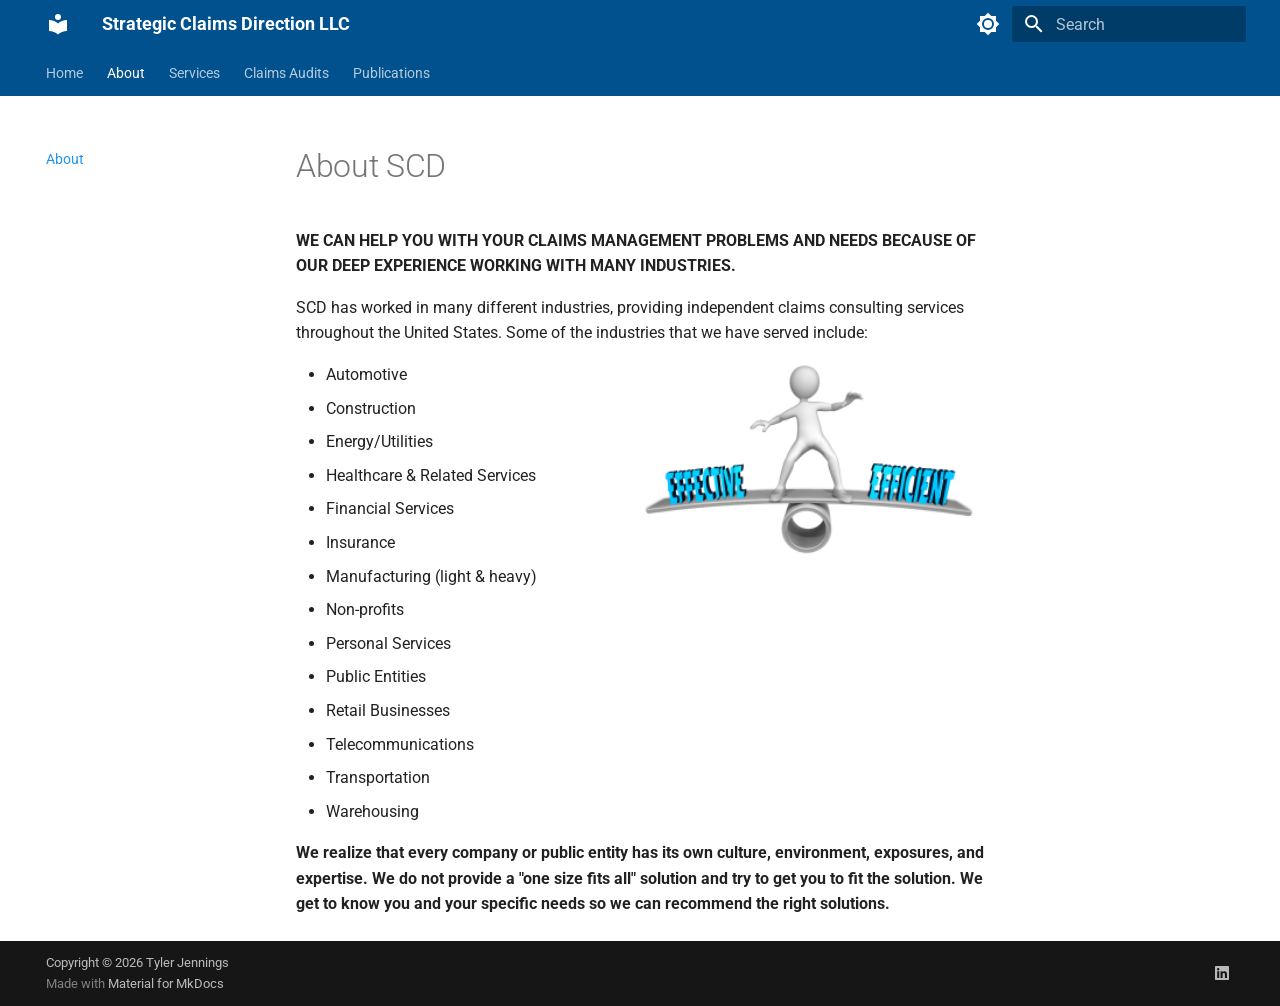
==== about/index.html @ 833f586f "Deployed dc5f95d with MkDocs version: 1.6.1" ====
<!doctype html>
<html lang="en" class="no-js">
  <head>
    
      <meta charset="utf-8">
      <meta name="viewport" content="width=device-width,initial-scale=1">
      
        <meta name="description" content="Strategic Claims Direction LLC is a claims and insurance consulting firm based on the premise that our clients can directly impact their claims costs through development and implementation of effective and efficient claims management strategies.">
      
      
      
        <link rel="canonical" href="https://strategicclaimsdirection.com/about/">
      
      
        <link rel="prev" href="..">
      
      
        <link rel="next" href="../services/">
      
      
        
      
      
      <link rel="icon" href="../assets/favicon.ico">
      <meta name="generator" content="mkdocs-1.6.1, mkdocs-material-9.7.7">
    
    
      
        <title>About - Strategic Claims Direction LLC</title>
      
    
    
      <link rel="stylesheet" href="../assets/stylesheets/main.ec1eaa64.min.css">
      
        
        <link rel="stylesheet" href="../assets/stylesheets/palette.ab4e12ef.min.css">
      
      


    
    
      
    
    
      
        
        
        <link rel="preconnect" href="https://fonts.gstatic.com" crossorigin>
        <link rel="stylesheet" href="https://fonts.googleapis.com/css?family=Roboto:300,300i,400,400i,700,700i%7CRoboto+Mono:400,400i,700,700i&display=fallback">
        <style>:root{--md-text-font:"Roboto";--md-code-font:"Roboto Mono"}</style>
      
    
    
      <link rel="stylesheet" href="../stylesheets/extra.css">
    
    <script>__md_scope=new URL("..",location),__md_hash=e=>[...e].reduce(((e,_)=>(e<<5)-e+_.charCodeAt(0)),0),__md_get=(e,_=localStorage,t=__md_scope)=>JSON.parse(_.getItem(t.pathname+"."+e)),__md_set=(e,_,t=localStorage,a=__md_scope)=>{try{t.setItem(a.pathname+"."+e,JSON.stringify(_))}catch(e){}}</script>
    
      

    
    
  </head>
  
  
    
    
      
    
    
    
    
    <body dir="ltr" data-md-color-scheme="default" data-md-color-primary="blue" data-md-color-accent="blue">
  
    
    <input class="md-toggle" data-md-toggle="drawer" type="checkbox" id="__drawer" autocomplete="off">
    <input class="md-toggle" data-md-toggle="search" type="checkbox" id="__search" autocomplete="off">
    <label class="md-overlay" for="__drawer"></label>
    <div data-md-component="skip">
      
        
        <a href="#about-scd" class="md-skip">
          Skip to content
        </a>
      
    </div>
    <div data-md-component="announce">
      
    </div>
    
    
      

<header class="md-header" data-md-component="header">
  <nav class="md-header__inner md-grid" aria-label="Header">
    <a href=".." title="Strategic Claims Direction LLC" class="md-header__button md-logo" aria-label="Strategic Claims Direction LLC" data-md-component="logo">
      
  
  <svg xmlns="http://www.w3.org/2000/svg" viewBox="0 0 24 24"><path d="M12 8a3 3 0 0 0 3-3 3 3 0 0 0-3-3 3 3 0 0 0-3 3 3 3 0 0 0 3 3m0 3.54C9.64 9.35 6.5 8 3 8v11c3.5 0 6.64 1.35 9 3.54 2.36-2.19 5.5-3.54 9-3.54V8c-3.5 0-6.64 1.35-9 3.54"/></svg>

    </a>
    <label class="md-header__button md-icon" for="__drawer">
      
      <svg xmlns="http://www.w3.org/2000/svg" viewBox="0 0 24 24"><path d="M3 6h18v2H3zm0 5h18v2H3zm0 5h18v2H3z"/></svg>
    </label>
    <div class="md-header__title" data-md-component="header-title">
      <div class="md-header__ellipsis">
        <div class="md-header__topic">
          <span class="md-ellipsis">
            Strategic Claims Direction LLC
          </span>
        </div>
        <div class="md-header__topic" data-md-component="header-topic">
          <span class="md-ellipsis">
            
              About
            
          </span>
        </div>
      </div>
    </div>
    
      
        <form class="md-header__option" data-md-component="palette">
  
    
    
    
    <input class="md-option" data-md-color-media="(prefers-color-scheme: light)" data-md-color-scheme="default" data-md-color-primary="blue" data-md-color-accent="blue"  aria-label="Switch to dark mode"  type="radio" name="__palette" id="__palette_0">
    
      <label class="md-header__button md-icon" title="Switch to dark mode" for="__palette_1" hidden>
        <svg xmlns="http://www.w3.org/2000/svg" viewBox="0 0 24 24"><path d="M12 8a4 4 0 0 0-4 4 4 4 0 0 0 4 4 4 4 0 0 0 4-4 4 4 0 0 0-4-4m0 10a6 6 0 0 1-6-6 6 6 0 0 1 6-6 6 6 0 0 1 6 6 6 6 0 0 1-6 6m8-9.31V4h-4.69L12 .69 8.69 4H4v4.69L.69 12 4 15.31V20h4.69L12 23.31 15.31 20H20v-4.69L23.31 12z"/></svg>
      </label>
    
  
    
    
    
    <input class="md-option" data-md-color-media="(prefers-color-scheme: dark)" data-md-color-scheme="slate" data-md-color-primary="blue" data-md-color-accent="blue"  aria-label="Switch to light mode"  type="radio" name="__palette" id="__palette_1">
    
      <label class="md-header__button md-icon" title="Switch to light mode" for="__palette_0" hidden>
        <svg xmlns="http://www.w3.org/2000/svg" viewBox="0 0 24 24"><path d="M12 18c-.89 0-1.74-.2-2.5-.55C11.56 16.5 13 14.42 13 12s-1.44-4.5-3.5-5.45C10.26 6.2 11.11 6 12 6a6 6 0 0 1 6 6 6 6 0 0 1-6 6m8-9.31V4h-4.69L12 .69 8.69 4H4v4.69L.69 12 4 15.31V20h4.69L12 23.31 15.31 20H20v-4.69L23.31 12z"/></svg>
      </label>
    
  
</form>
      
    
    
      <script>var palette=__md_get("__palette");if(palette&&palette.color){if("(prefers-color-scheme)"===palette.color.media){var media=matchMedia("(prefers-color-scheme: light)"),input=document.querySelector(media.matches?"[data-md-color-media='(prefers-color-scheme: light)']":"[data-md-color-media='(prefers-color-scheme: dark)']");palette.color.media=input.getAttribute("data-md-color-media"),palette.color.scheme=input.getAttribute("data-md-color-scheme"),palette.color.primary=input.getAttribute("data-md-color-primary"),palette.color.accent=input.getAttribute("data-md-color-accent")}for(var[key,value]of Object.entries(palette.color))document.body.setAttribute("data-md-color-"+key,value)}</script>
    
    
    
      
      
        <label class="md-header__button md-icon" for="__search">
          
          <svg xmlns="http://www.w3.org/2000/svg" viewBox="0 0 24 24"><path d="M9.5 3A6.5 6.5 0 0 1 16 9.5c0 1.61-.59 3.09-1.56 4.23l.27.27h.79l5 5-1.5 1.5-5-5v-.79l-.27-.27A6.52 6.52 0 0 1 9.5 16 6.5 6.5 0 0 1 3 9.5 6.5 6.5 0 0 1 9.5 3m0 2C7 5 5 7 5 9.5S7 14 9.5 14 14 12 14 9.5 12 5 9.5 5"/></svg>
        </label>
        <div class="md-search" data-md-component="search" role="dialog">
  <label class="md-search__overlay" for="__search"></label>
  <div class="md-search__inner" role="search">
    <form class="md-search__form" name="search">
      <input type="text" class="md-search__input" name="query" aria-label="Search" placeholder="Search" autocapitalize="off" autocorrect="off" autocomplete="off" spellcheck="false" data-md-component="search-query" required>
      <label class="md-search__icon md-icon" for="__search">
        
        <svg xmlns="http://www.w3.org/2000/svg" viewBox="0 0 24 24"><path d="M9.5 3A6.5 6.5 0 0 1 16 9.5c0 1.61-.59 3.09-1.56 4.23l.27.27h.79l5 5-1.5 1.5-5-5v-.79l-.27-.27A6.52 6.52 0 0 1 9.5 16 6.5 6.5 0 0 1 3 9.5 6.5 6.5 0 0 1 9.5 3m0 2C7 5 5 7 5 9.5S7 14 9.5 14 14 12 14 9.5 12 5 9.5 5"/></svg>
        
        <svg xmlns="http://www.w3.org/2000/svg" viewBox="0 0 24 24"><path d="M20 11v2H8l5.5 5.5-1.42 1.42L4.16 12l7.92-7.92L13.5 5.5 8 11z"/></svg>
      </label>
      <nav class="md-search__options" aria-label="Search">
        
        <button type="reset" class="md-search__icon md-icon" title="Clear" aria-label="Clear" tabindex="-1">
          
          <svg xmlns="http://www.w3.org/2000/svg" viewBox="0 0 24 24"><path d="M19 6.41 17.59 5 12 10.59 6.41 5 5 6.41 10.59 12 5 17.59 6.41 19 12 13.41 17.59 19 19 17.59 13.41 12z"/></svg>
        </button>
      </nav>
      
    </form>
    <div class="md-search__output">
      <div class="md-search__scrollwrap" tabindex="0" data-md-scrollfix>
        <div class="md-search-result" data-md-component="search-result">
          <div class="md-search-result__meta">
            Initializing search
          </div>
          <ol class="md-search-result__list" role="presentation"></ol>
        </div>
      </div>
    </div>
  </div>
</div>
      
    
    
  </nav>
  
</header>
    
    <div class="md-container" data-md-component="container">
      
      
        
          
            
<nav class="md-tabs" aria-label="Tabs" data-md-component="tabs">
  <div class="md-grid">
    <ul class="md-tabs__list">
      
        
  
  
  
  
    <li class="md-tabs__item">
      <a href=".." class="md-tabs__link">
        
  
  
    
  
  Home

      </a>
    </li>
  

      
        
  
  
  
    
  
  
    <li class="md-tabs__item md-tabs__item--active">
      <a href="./" class="md-tabs__link">
        
  
  
    
  
  About

      </a>
    </li>
  

      
        
  
  
  
  
    <li class="md-tabs__item">
      <a href="../services/" class="md-tabs__link">
        
  
  
    
  
  Services

      </a>
    </li>
  

      
        
  
  
  
  
    <li class="md-tabs__item">
      <a href="../claims-audits/" class="md-tabs__link">
        
  
  
    
  
  Claims Audits

      </a>
    </li>
  

      
        
  
  
  
  
    <li class="md-tabs__item">
      <a href="../publications/" class="md-tabs__link">
        
  
  
    
  
  Publications

      </a>
    </li>
  

      
    </ul>
  </div>
</nav>
          
        
      
      <main class="md-main" data-md-component="main">
        <div class="md-main__inner md-grid">
          
            
              
              <div class="md-sidebar md-sidebar--primary" data-md-component="sidebar" data-md-type="navigation" >
                <div class="md-sidebar__scrollwrap">
                  <div class="md-sidebar__inner">
                    


  


<nav class="md-nav md-nav--primary md-nav--lifted" aria-label="Navigation" data-md-level="0">
  <label class="md-nav__title" for="__drawer">
    <a href=".." title="Strategic Claims Direction LLC" class="md-nav__button md-logo" aria-label="Strategic Claims Direction LLC" data-md-component="logo">
      
  
  <svg xmlns="http://www.w3.org/2000/svg" viewBox="0 0 24 24"><path d="M12 8a3 3 0 0 0 3-3 3 3 0 0 0-3-3 3 3 0 0 0-3 3 3 3 0 0 0 3 3m0 3.54C9.64 9.35 6.5 8 3 8v11c3.5 0 6.64 1.35 9 3.54 2.36-2.19 5.5-3.54 9-3.54V8c-3.5 0-6.64 1.35-9 3.54"/></svg>

    </a>
    Strategic Claims Direction LLC
  </label>
  
  <ul class="md-nav__list" data-md-scrollfix>
    
      
      
  
  
  
  
    <li class="md-nav__item">
      <a href=".." class="md-nav__link">
        
  
  
  <span class="md-ellipsis">
    
  
    Home
  

    
  </span>
  
  

      </a>
    </li>
  

    
      
      
  
  
    
  
  
  
    <li class="md-nav__item md-nav__item--active">
      
      <input class="md-nav__toggle md-toggle" type="checkbox" id="__toc">
      
      
        
      
      
      <a href="./" class="md-nav__link md-nav__link--active">
        
  
  
  <span class="md-ellipsis">
    
  
    About
  

    
  </span>
  
  

      </a>
      
    </li>
  

    
      
      
  
  
  
  
    <li class="md-nav__item">
      <a href="../services/" class="md-nav__link">
        
  
  
  <span class="md-ellipsis">
    
  
    Services
  

    
  </span>
  
  

      </a>
    </li>
  

    
      
      
  
  
  
  
    <li class="md-nav__item">
      <a href="../claims-audits/" class="md-nav__link">
        
  
  
  <span class="md-ellipsis">
    
  
    Claims Audits
  

    
  </span>
  
  

      </a>
    </li>
  

    
      
      
  
  
  
  
    <li class="md-nav__item">
      <a href="../publications/" class="md-nav__link">
        
  
  
  <span class="md-ellipsis">
    
  
    Publications
  

    
  </span>
  
  

      </a>
    </li>
  

    
  </ul>
</nav>
                  </div>
                </div>
              </div>
            
            
              
              <div class="md-sidebar md-sidebar--secondary" data-md-component="sidebar" data-md-type="toc" >
                <div class="md-sidebar__scrollwrap">
                  <div class="md-sidebar__inner">
                    

<nav class="md-nav md-nav--secondary" aria-label="Table of contents">
  
  
  
    
  
  
</nav>
                  </div>
                </div>
              </div>
            
          
          
            <div class="md-content" data-md-component="content">
              
              <article class="md-content__inner md-typeset">
                
                  



<h1 id="about-scd">About SCD</h1>
<p><strong>WE CAN HELP YOU WITH YOUR CLAIMS MANAGEMENT PROBLEMS AND NEEDS BECAUSE
OF OUR DEEP EXPERIENCE WORKING WITH MANY INDUSTRIES.</strong></p>
<p>SCD has worked in many different industries, providing independent
claims consulting services throughout the United States. Some of the
industries that we have served include:</p>
<p><img align="right" alt="Balancing effective and efficient" src="../assets/Balancing_effective_and_efficient.png" width="350" /></p>
<ul>
<li>Automotive</li>
<li>Construction</li>
<li>Energy/Utilities</li>
<li>Healthcare &amp; Related Services</li>
<li>Financial Services</li>
<li>Insurance</li>
<li>Manufacturing (light &amp; heavy)</li>
<li>Non-profits</li>
<li>Personal Services</li>
<li>Public Entities</li>
<li>Retail Businesses</li>
<li>Telecommunications</li>
<li>Transportation</li>
<li>Warehousing</li>
</ul>
<p><strong>We realize that every company or public entity has its own culture,
environment, exposures, and expertise. We do not provide a "one size
fits all" solution and try to get you to fit the solution. We get to
know you and your specific needs so we can recommend the right
solutions.</strong></p>












                
              </article>
            </div>
          
          
<script>var target=document.getElementById(location.hash.slice(1));target&&target.name&&(target.checked=target.name.startsWith("__tabbed_"))</script>
        </div>
        
          <button type="button" class="md-top md-icon" data-md-component="top" hidden>
  
  <svg xmlns="http://www.w3.org/2000/svg" viewBox="0 0 24 24"><path d="M13 20h-2V8l-5.5 5.5-1.42-1.42L12 4.16l7.92 7.92-1.42 1.42L13 8z"/></svg>
  Back to top
</button>
        
      </main>
      
        <footer class="md-footer">
  
  <div class="md-footer-meta md-typeset">
    <div class="md-footer-meta__inner md-grid">
      <div class="md-copyright">
  
    <div class="md-copyright__highlight">
      Copyright &copy; 2026 Tyler Jennings
    </div>
  
  
    Made with
    <a href="https://squidfunk.github.io/mkdocs-material/" target="_blank" rel="noopener">
      Material for MkDocs
    </a>
  
</div>
      
        
<div class="md-social">
  
    
    
    
    
      
      
    
    <a href="https://www.linkedin.com/pub/gary-jennings/1/428/346" target="_blank" rel="noopener" title="www.linkedin.com" class="md-social__link">
      <svg xmlns="http://www.w3.org/2000/svg" viewBox="0 0 448 512"><!--! Font Awesome Free 7.1.0 by @fontawesome - https://fontawesome.com License - https://fontawesome.com/license/free (Icons: CC BY 4.0, Fonts: SIL OFL 1.1, Code: MIT License) Copyright 2025 Fonticons, Inc.--><path d="M416 32H31.9C14.3 32 0 46.5 0 64.3v383.4C0 465.5 14.3 480 31.9 480H416c17.6 0 32-14.5 32-32.3V64.3c0-17.8-14.4-32.3-32-32.3M135.4 416H69V202.2h66.5V416zM102.2 96a38.5 38.5 0 1 1 0 77 38.5 38.5 0 1 1 0-77m282.1 320h-66.4V312c0-24.8-.5-56.7-34.5-56.7-34.6 0-39.9 27-39.9 54.9V416h-66.4V202.2h63.7v29.2h.9c8.9-16.8 30.6-34.5 62.9-34.5 67.2 0 79.7 44.3 79.7 101.9z"/></svg>
    </a>
  
</div>
      
    </div>
  </div>
</footer>
      
    </div>
    <div class="md-dialog" data-md-component="dialog">
      <div class="md-dialog__inner md-typeset"></div>
    </div>
    
    
    
      
      
      <script id="__config" type="application/json">{"annotate": null, "base": "..", "features": ["navigation.tabs", "navigation.top", "content.code.copy"], "search": "../assets/javascripts/workers/search.2c215733.min.js", "tags": null, "translations": {"clipboard.copied": "Copied to clipboard", "clipboard.copy": "Copy to clipboard", "search.result.more.one": "1 more on this page", "search.result.more.other": "# more on this page", "search.result.none": "No matching documents", "search.result.one": "1 matching document", "search.result.other": "# matching documents", "search.result.placeholder": "Type to start searching", "search.result.term.missing": "Missing", "select.version": "Select version"}, "version": null}</script>
    
    
      <script src="../assets/javascripts/bundle.d7400e89.min.js"></script>
      
    
  </body>
</html>
---- assets/stylesheets/main.ec1eaa64.min.css ----
@charset "UTF-8";html{-webkit-text-size-adjust:none;-moz-text-size-adjust:none;text-size-adjust:none;box-sizing:border-box}*,:after,:before{box-sizing:inherit}@media (prefers-reduced-motion){*,:after,:before{transition:none!important}}body{margin:0}a,button,input,label{-webkit-tap-highlight-color:transparent}a{color:inherit;text-decoration:none}hr{border:0;box-sizing:initial;display:block;height:.05rem;overflow:visible;padding:0}small{font-size:80%}sub,sup{line-height:1em}img{border-style:none}table{border-collapse:initial;border-spacing:0}td,th{font-weight:400;vertical-align:top}button{background:#0000;border:0;font-family:inherit;font-size:inherit;margin:0;padding:0}input{border:0;outline:none}:root{--md-primary-fg-color:#4051b5;--md-primary-fg-color--light:#5d6cc0;--md-primary-fg-color--dark:#303fa1;--md-primary-bg-color:#fff;--md-primary-bg-color--light:#ffffffb3;--md-accent-fg-color:#526cfe;--md-accent-fg-color--transparent:#526cfe1a;--md-accent-bg-color:#fff;--md-accent-bg-color--light:#ffffffb3}[data-md-color-scheme=default]{color-scheme:light}[data-md-color-scheme=default] img[src$="#gh-dark-mode-only"],[data-md-color-scheme=default] img[src$="#only-dark"]{display:none}:root,[data-md-color-scheme=default]{--md-hue:225deg;--md-default-fg-color:#000000de;--md-default-fg-color--light:#0000008a;--md-default-fg-color--lighter:#00000052;--md-default-fg-color--lightest:#00000012;--md-default-bg-color:#fff;--md-default-bg-color--light:#ffffffb3;--md-default-bg-color--lighter:#ffffff4d;--md-default-bg-color--lightest:#ffffff1f;--md-code-fg-color:#36464e;--md-code-bg-color:#f5f5f5;--md-code-bg-color--light:#f5f5f5b3;--md-code-bg-color--lighter:#f5f5f54d;--md-code-hl-color:#4287ff;--md-code-hl-color--light:#4287ff1a;--md-code-hl-number-color:#d52a2a;--md-code-hl-special-color:#db1457;--md-code-hl-function-color:#a846b9;--md-code-hl-constant-color:#6e59d9;--md-code-hl-keyword-color:#3f6ec6;--md-code-hl-string-color:#1c7d4d;--md-code-hl-name-color:var(--md-code-fg-color);--md-code-hl-operator-color:var(--md-default-fg-color--light);--md-code-hl-punctuation-color:var(--md-default-fg-color--light);--md-code-hl-comment-color:var(--md-default-fg-color--light);--md-code-hl-generic-color:var(--md-default-fg-color--light);--md-code-hl-variable-color:var(--md-default-fg-color--light);--md-typeset-color:var(--md-default-fg-color);--md-typeset-a-color:var(--md-primary-fg-color);--md-typeset-del-color:#f5503d26;--md-typeset-ins-color:#0bd57026;--md-typeset-kbd-color:#fafafa;--md-typeset-kbd-accent-color:#fff;--md-typeset-kbd-border-color:#b8b8b8;--md-typeset-mark-color:#ffff0080;--md-typeset-table-color:#0000001f;--md-typeset-table-color--light:rgba(0,0,0,.035);--md-admonition-fg-color:var(--md-default-fg-color);--md-admonition-bg-color:var(--md-default-bg-color);--md-warning-fg-color:#000000de;--md-warning-bg-color:#ff9;--md-footer-fg-color:#fff;--md-footer-fg-color--light:#ffffffb3;--md-footer-fg-color--lighter:#ffffff73;--md-footer-bg-color:#000000de;--md-footer-bg-color--dark:#00000052;--md-shadow-z1:0 0.2rem 0.5rem #0000000d,0 0 0.05rem #0000001a;--md-shadow-z2:0 0.2rem 0.5rem #0000001a,0 0 0.05rem #00000040;--md-shadow-z3:0 0.2rem 0.5rem #0003,0 0 0.05rem #00000059}.md-icon svg{fill:currentcolor;display:block;height:1.2rem;width:1.2rem}body{-webkit-font-smoothing:antialiased;-moz-osx-font-smoothing:grayscale;--md-text-font-family:var(--md-text-font,_),-apple-system,BlinkMacSystemFont,Helvetica,Arial,sans-serif;--md-code-font-family:var(--md-code-font,_),SFMono-Regular,Consolas,Menlo,monospace}aside,body,input{font-feature-settings:"kern","liga";color:var(--md-typeset-color);font-family:var(--md-text-font-family)}code,kbd,pre{font-feature-settings:"kern";font-family:var(--md-code-font-family)}:root{--md-typeset-table-sort-icon:url('data:image/svg+xml;charset=utf-8,<svg xmlns="http://www.w3.org/2000/svg" viewBox="0 0 24 24"><path d="m18 21-4-4h3V7h-3l4-4 4 4h-3v10h3M2 19v-2h10v2M2 13v-2h7v2M2 7V5h4v2z"/></svg>');--md-typeset-table-sort-icon--asc:url('data:image/svg+xml;charset=utf-8,<svg xmlns="http://www.w3.org/2000/svg" viewBox="0 0 24 24"><path d="M19 17h3l-4 4-4-4h3V3h2M2 17h10v2H2M6 5v2H2V5m0 6h7v2H2z"/></svg>');--md-typeset-table-sort-icon--desc:url('data:image/svg+xml;charset=utf-8,<svg xmlns="http://www.w3.org/2000/svg" viewBox="0 0 24 24"><path d="M19 7h3l-4-4-4 4h3v14h2M2 17h10v2H2M6 5v2H2V5m0 6h7v2H2z"/></svg>')}.md-typeset{-webkit-print-color-adjust:exact;color-adjust:exact;font-size:.8rem;line-height:1.6;overflow-wrap:break-word}@media print{.md-typeset{font-size:.68rem}}.md-typeset blockquote,.md-typeset dl,.md-typeset figure,.md-typeset ol,.md-typeset pre,.md-typeset ul{margin-bottom:1em;margin-top:1em}.md-typeset h1{color:var(--md-default-fg-color--light);font-size:2em;line-height:1.3;margin:0 0 1.25em}.md-typeset h1,.md-typeset h2{font-weight:300;letter-spacing:-.01em}.md-typeset h2{font-size:1.5625em;line-height:1.4;margin:1.6em 0 .64em}.md-typeset h3{font-size:1.25em;font-weight:400;letter-spacing:-.01em;line-height:1.5;margin:1.6em 0 .8em}.md-typeset h2+h3{margin-top:.8em}.md-typeset h4{font-weight:700;letter-spacing:-.01em;margin:1em 0}.md-typeset h5,.md-typeset h6{color:var(--md-default-fg-color--light);font-size:.8em;font-weight:700;letter-spacing:-.01em;margin:1.25em 0}.md-typeset h5{text-transform:uppercase}.md-typeset h5 code{text-transform:none}.md-typeset hr{border-bottom:.05rem solid var(--md-default-fg-color--lightest);display:flow-root;margin:1.5em 0}.md-typeset a{color:var(--md-typeset-a-color);word-break:break-word}.md-typeset a,.md-typeset a:before{transition:color 125ms}.md-typeset a:focus,.md-typeset a:hover{color:var(--md-accent-fg-color)}.md-typeset a:focus code,.md-typeset a:hover code{background-color:var(--md-accent-fg-color--transparent);color:var(--md-accent-fg-color)}.md-typeset a code{color:var(--md-typeset-a-color)}.md-typeset a.focus-visible{outline-color:var(--md-accent-fg-color);outline-offset:.2rem}.md-typeset code,.md-typeset kbd,.md-typeset pre{color:var(--md-code-fg-color);direction:ltr;font-variant-ligatures:none;transition:background-color 125ms}@media print{.md-typeset code,.md-typeset kbd,.md-typeset pre{white-space:pre-wrap}}.md-typeset code{background-color:var(--md-code-bg-color);border-radius:.1rem;-webkit-box-decoration-break:clone;box-decoration-break:clone;font-size:.85em;padding:0 .2941176471em;transition:color 125ms,background-color 125ms;word-break:break-word}.md-typeset code:not(.focus-visible){-webkit-tap-highlight-color:transparent;outline:none}.md-typeset pre{display:flow-root;line-height:1.4;position:relative}.md-typeset pre>code{-webkit-box-decoration-break:slice;box-decoration-break:slice;box-shadow:none;display:block;margin:0;outline-color:var(--md-accent-fg-color);overflow:auto;padding:.7720588235em 1.1764705882em;scrollbar-color:var(--md-default-fg-color--lighter) #0000;scrollbar-width:thin;touch-action:auto;word-break:normal}.md-typeset pre>code:hover{scrollbar-color:var(--md-accent-fg-color) #0000}.md-typeset pre>code::-webkit-scrollbar{height:.2rem;width:.2rem}.md-typeset pre>code::-webkit-scrollbar-thumb{background-color:var(--md-default-fg-color--lighter)}.md-typeset pre>code::-webkit-scrollbar-thumb:hover{background-color:var(--md-accent-fg-color)}.md-typeset kbd{background-color:var(--md-typeset-kbd-color);border-radius:.1rem;box-shadow:0 .1rem 0 .05rem var(--md-typeset-kbd-border-color),0 .1rem 0 var(--md-typeset-kbd-border-color),0 -.1rem .2rem var(--md-typeset-kbd-accent-color) inset;color:var(--md-default-fg-color);display:inline-block;font-size:.75em;padding:0 .6666666667em;vertical-align:text-top;word-break:break-word}.md-typeset mark{background-color:var(--md-typeset-mark-color);-webkit-box-decoration-break:clone;box-decoration-break:clone;color:inherit;word-break:break-word}.md-typeset abbr{cursor:help;text-decoration:none}.md-typeset [data-preview],.md-typeset abbr{border-bottom:.05rem dotted var(--md-default-fg-color--light)}.md-typeset small{opacity:.75}[dir=ltr] .md-typeset sub,[dir=ltr] .md-typeset sup{margin-left:.078125em}[dir=rtl] .md-typeset sub,[dir=rtl] .md-typeset sup{margin-right:.078125em}[dir=ltr] .md-typeset blockquote{padding-left:.6rem}[dir=rtl] .md-typeset blockquote{padding-right:.6rem}[dir=ltr] .md-typeset blockquote{border-left:.2rem solid var(--md-default-fg-color--lighter)}[dir=rtl] .md-typeset blockquote{border-right:.2rem solid var(--md-default-fg-color--lighter)}.md-typeset blockquote{color:var(--md-default-fg-color--light);margin-left:0;margin-right:0}.md-typeset ul{list-style-type:disc}.md-typeset ul[type]{list-style-type:revert-layer}[dir=ltr] .md-typeset ol,[dir=ltr] .md-typeset ul{margin-left:.625em}[dir=rtl] .md-typeset ol,[dir=rtl] .md-typeset ul{margin-right:.625em}.md-typeset ol,.md-typeset ul{padding:0}.md-typeset ol:not([hidden]),.md-typeset ul:not([hidden]){display:flow-root}.md-typeset ol ol,.md-typeset ul ol{list-style-type:lower-alpha}.md-typeset ol ol ol,.md-typeset ul ol ol{list-style-type:lower-roman}.md-typeset ol ol ol ol,.md-typeset ul ol ol ol{list-style-type:upper-alpha}.md-typeset ol ol ol ol ol,.md-typeset ul ol ol ol ol{list-style-type:upper-roman}.md-typeset ol[type],.md-typeset ul[type]{list-style-type:revert-layer}[dir=ltr] .md-typeset ol li,[dir=ltr] .md-typeset ul li{margin-left:1.25em}[dir=rtl] .md-typeset ol li,[dir=rtl] .md-typeset ul li{margin-right:1.25em}.md-typeset ol li,.md-typeset ul li{margin-bottom:.5em}.md-typeset ol li blockquote,.md-typeset ol li p,.md-typeset ul li blockquote,.md-typeset ul li p{margin:.5em 0}.md-typeset ol li:last-child,.md-typeset ul li:last-child{margin-bottom:0}[dir=ltr] .md-typeset ol li ol,[dir=ltr] .md-typeset ol li ul,[dir=ltr] .md-typeset ul li ol,[dir=ltr] .md-typeset ul li ul{margin-left:.625em}[dir=rtl] .md-typeset ol li ol,[dir=rtl] .md-typeset ol li ul,[dir=rtl] .md-typeset ul li ol,[dir=rtl] .md-typeset ul li ul{margin-right:.625em}.md-typeset ol li ol,.md-typeset ol li ul,.md-typeset ul li ol,.md-typeset ul li ul{margin-bottom:.5em;margin-top:.5em}[dir=ltr] .md-typeset dd{margin-left:1.875em}[dir=rtl] .md-typeset dd{margin-right:1.875em}.md-typeset dd{margin-bottom:1.5em;margin-top:1em}.md-typeset img,.md-typeset svg,.md-typeset video{height:auto;max-width:100%}.md-typeset img[align=left]{margin:1em 1em 1em 0}.md-typeset img[align=right]{margin:1em 0 1em 1em}.md-typeset img[align]:only-child{margin-top:0}.md-typeset figure{display:flow-root;margin:1em auto;max-width:100%;text-align:center;width:fit-content}.md-typeset figure img{display:block;margin:0 auto}.md-typeset figcaption{font-style:italic;margin:1em auto;max-width:24rem}.md-typeset iframe{max-width:100%}.md-typeset table:not([class]){background-color:var(--md-default-bg-color);border:.05rem solid var(--md-typeset-table-color);border-radius:.1rem;display:inline-block;font-size:.64rem;max-width:100%;overflow:auto;touch-action:auto}@media print{.md-typeset table:not([class]){display:table}}.md-typeset table:not([class])+*{margin-top:1.5em}.md-typeset table:not([class]) td>:first-child,.md-typeset table:not([class]) th>:first-child{margin-top:0}.md-typeset table:not([class]) td>:last-child,.md-typeset table:not([class]) th>:last-child{margin-bottom:0}.md-typeset table:not([class]) td:not([align]),.md-typeset table:not([class]) th:not([align]){text-align:left}[dir=rtl] .md-typeset table:not([class]) td:not([align]),[dir=rtl] .md-typeset table:not([class]) th:not([align]){text-align:right}.md-typeset table:not([class]) th{font-weight:700;min-width:5rem;padding:.9375em 1.25em;vertical-align:top}.md-typeset table:not([class]) td{border-top:.05rem solid var(--md-typeset-table-color);padding:.9375em 1.25em;vertical-align:top}.md-typeset table:not([class]) tbody tr{transition:background-color 125ms}.md-typeset table:not([class]) tbody tr:hover{background-color:var(--md-typeset-table-color--light);box-shadow:0 .05rem 0 var(--md-default-bg-color) inset}.md-typeset table:not([class]) a{word-break:normal}.md-typeset table th[role=columnheader]{cursor:pointer}[dir=ltr] .md-typeset table th[role=columnheader]:after{margin-left:.5em}[dir=rtl] .md-typeset table th[role=columnheader]:after{margin-right:.5em}.md-typeset table th[role=columnheader]:after{content:"";display:inline-block;height:1.2em;-webkit-mask-image:var(--md-typeset-table-sort-icon);mask-image:var(--md-typeset-table-sort-icon);-webkit-mask-repeat:no-repeat;mask-repeat:no-repeat;-webkit-mask-size:contain;mask-size:contain;transition:background-color 125ms;vertical-align:text-bottom;width:1.2em}.md-typeset table th[role=columnheader]:hover:after{background-color:var(--md-default-fg-color--lighter)}.md-typeset table th[role=columnheader][aria-sort=ascending]:after{background-color:var(--md-default-fg-color--light);-webkit-mask-image:var(--md-typeset-table-sort-icon--asc);mask-image:var(--md-typeset-table-sort-icon--asc)}.md-typeset table th[role=columnheader][aria-sort=descending]:after{background-color:var(--md-default-fg-color--light);-webkit-mask-image:var(--md-typeset-table-sort-icon--desc);mask-image:var(--md-typeset-table-sort-icon--desc)}.md-typeset__scrollwrap{margin:1em -.8rem;overflow-x:auto;touch-action:auto}.md-typeset__table{display:inline-block;margin-bottom:.5em;padding:0 .8rem}@media print{.md-typeset__table{display:block}}html .md-typeset__table table{display:table;margin:0;overflow:hidden;width:100%}@media screen and (max-width:44.984375em){.md-content__inner>pre{margin:1em -.8rem}.md-content__inner>pre code{border-radius:0}}.md-typeset .md-author{border-radius:100%;display:block;flex-shrink:0;height:1.6rem;overflow:hidden;position:relative;transition:color 125ms,transform 125ms;width:1.6rem}.md-typeset .md-author img{display:block}.md-typeset .md-author--more{background:var(--md-default-fg-color--lightest);color:var(--md-default-fg-color--lighter);font-size:.6rem;font-weight:700;line-height:1.6rem;text-align:center}.md-typeset .md-author--long{height:2.4rem;width:2.4rem}.md-typeset a.md-author{transform:scale(1)}.md-typeset a.md-author img{border-radius:100%;filter:grayscale(100%) opacity(75%);transition:filter 125ms}.md-typeset a.md-author:focus,.md-typeset a.md-author:hover{transform:scale(1.1);z-index:1}.md-typeset a.md-author:focus img,.md-typeset a.md-author:hover img{filter:grayscale(0)}.md-banner{background-color:var(--md-footer-bg-color);color:var(--md-footer-fg-color);overflow:auto}@media print{.md-banner{display:none}}.md-banner--warning{background-color:var(--md-warning-bg-color);color:var(--md-warning-fg-color)}.md-banner__inner{font-size:.7rem;margin:.6rem auto;padding:0 .8rem}[dir=ltr] .md-banner__button{float:right}[dir=rtl] .md-banner__button{float:left}.md-banner__button{color:inherit;cursor:pointer;transition:opacity .25s}.no-js .md-banner__button{display:none}.md-banner__button:hover{opacity:.7}html{font-size:125%;height:100%;overflow-x:hidden}@media screen and (min-width:100em){html{font-size:137.5%}}@media screen and (min-width:125em){html{font-size:150%}}body{background-color:var(--md-default-bg-color);display:flex;flex-direction:column;font-size:.5rem;min-height:100%;position:relative;width:100%}@media print{body{display:block}}@media screen and (max-width:59.984375em){body[data-md-scrolllock]{position:fixed}}.md-grid{margin-left:auto;margin-right:auto;max-width:61rem}.md-container{display:flex;flex-direction:column;flex-grow:1}@media print{.md-container{display:block}}.md-main{flex-grow:1}.md-main__inner{display:flex;height:100%;margin-top:1.5rem}.md-ellipsis{overflow:hidden;text-overflow:ellipsis}.md-toggle{display:none}.md-option{height:0;opacity:0;position:absolute;width:0}.md-option:checked+label:not([hidden]){display:block}.md-option.focus-visible+label{outline-color:var(--md-accent-fg-color);outline-style:auto}.md-skip{background-color:var(--md-default-fg-color);border-radius:.1rem;color:var(--md-default-bg-color);font-size:.64rem;margin:.5rem;opacity:0;outline-color:var(--md-accent-fg-color);padding:.3rem .5rem;position:fixed;transform:translateY(.4rem);z-index:-1}.md-skip:focus{opacity:1;transform:translateY(0);transition:transform .25s cubic-bezier(.4,0,.2,1),opacity 175ms 75ms;z-index:10}@page{margin:25mm}:root{--md-clipboard-icon:url('data:image/svg+xml;charset=utf-8,<svg xmlns="http://www.w3.org/2000/svg" viewBox="0 0 24 24"><path d="M19 21H8V7h11m0-2H8a2 2 0 0 0-2 2v14a2 2 0 0 0 2 2h11a2 2 0 0 0 2-2V7a2 2 0 0 0-2-2m-3-4H4a2 2 0 0 0-2 2v14h2V3h12z"/></svg>')}.md-clipboard{border-radius:.1rem;color:var(--md-default-fg-color--lightest);cursor:pointer;height:1.5em;outline-color:var(--md-accent-fg-color);outline-offset:.1rem;transition:color .25s;width:1.5em;z-index:1}@media print{.md-clipboard{display:none}}.md-clipboard:not(.focus-visible){-webkit-tap-highlight-color:transparent;outline:none}:hover>.md-clipboard{color:var(--md-default-fg-color--light)}.md-clipboard:focus,.md-clipboard:hover{color:var(--md-accent-fg-color)}.md-clipboard:after{background-color:currentcolor;content:"";display:block;height:1.125em;margin:0 auto;-webkit-mask-image:var(--md-clipboard-icon);mask-image:var(--md-clipboard-icon);-webkit-mask-position:center;mask-position:center;-webkit-mask-repeat:no-repeat;mask-repeat:no-repeat;-webkit-mask-size:contain;mask-size:contain;width:1.125em}.md-clipboard--inline{cursor:pointer}.md-clipboard--inline code{transition:color .25s,background-color .25s}.md-clipboard--inline:focus code,.md-clipboard--inline:hover code{background-color:var(--md-accent-fg-color--transparent);color:var(--md-accent-fg-color)}:root{--md-code-select-icon:url('data:image/svg+xml;charset=utf-8,<svg xmlns="http://www.w3.org/2000/svg" viewBox="0 0 24 24"><path d="M19 19h-4v2h4c1.1 0 2-.9 2-2v-4h-2m0-12h-4v2h4v4h2V5c0-1.1-.9-2-2-2M5 5h4V3H5c-1.1 0-2 .9-2 2v4h2m0 6H3v4c0 1.1.9 2 2 2h4v-2H5zm2-4h2v2H7zm4 0h2v2h-2zm4 0h2v2h-2zM7 7h2v2H7zm4 0h2v2h-2zm4 0h2v2h-2zm-8 8h2v2H7zm4 0h2v2h-2zm4 0h2v2h-2z"/></svg>');--md-code-copy-icon:url('data:image/svg+xml;charset=utf-8,<svg xmlns="http://www.w3.org/2000/svg" viewBox="0 0 24 24"><path d="M19 21H8V7h11m0-2H8a2 2 0 0 0-2 2v14a2 2 0 0 0 2 2h11a2 2 0 0 0 2-2V7a2 2 0 0 0-2-2m-3-4H4a2 2 0 0 0-2 2v14h2V3h12z"/></svg>')}.md-typeset .md-code__content{display:grid}.md-code__nav{background-color:var(--md-code-bg-color--lighter);border-radius:.1rem;display:flex;gap:.2rem;padding:.2rem;position:absolute;right:.25em;top:.25em;transition:background-color .25s;z-index:1}:hover>.md-code__nav{background-color:var(--md-code-bg-color--light)}.md-code__button{color:var(--md-default-fg-color--lightest);cursor:pointer;display:block;height:1.5em;outline-color:var(--md-accent-fg-color);outline-offset:.1rem;transition:color .25s;width:1.5em}:hover>*>.md-code__button{color:var(--md-default-fg-color--light)}.md-code__button.focus-visible,.md-code__button:hover{color:var(--md-accent-fg-color)}.md-code__button--active{color:var(--md-default-fg-color)!important}.md-code__button:after{background-color:currentcolor;content:"";display:block;height:1.125em;margin:0 auto;-webkit-mask-position:center;mask-position:center;-webkit-mask-repeat:no-repeat;mask-repeat:no-repeat;-webkit-mask-size:contain;mask-size:contain;width:1.125em}.md-code__button[data-md-type=select]:after{-webkit-mask-image:var(--md-code-select-icon);mask-image:var(--md-code-select-icon)}.md-code__button[data-md-type=copy]:after{-webkit-mask-image:var(--md-code-copy-icon);mask-image:var(--md-code-copy-icon)}@keyframes consent{0%{opacity:0;transform:translateY(100%)}to{opacity:1;transform:translateY(0)}}@keyframes overlay{0%{opacity:0}to{opacity:1}}.md-consent__overlay{animation:overlay .25s both;-webkit-backdrop-filter:blur(.1rem);backdrop-filter:blur(.1rem);background-color:#0000008a;height:100%;opacity:1;position:fixed;top:0;width:100%;z-index:5}.md-consent__inner{animation:consent .5s cubic-bezier(.1,.7,.1,1) both;background-color:var(--md-default-bg-color);border:0;border-radius:.1rem;bottom:0;box-shadow:0 0 .2rem #0000001a,0 .2rem .4rem #0003;max-height:100%;overflow:auto;padding:0;position:fixed;width:100%;z-index:5}.md-consent__form{padding:.8rem}.md-consent__settings{display:none;margin:1em 0}input:checked+.md-consent__settings{display:block}.md-consent__controls{margin-bottom:.8rem}.md-typeset .md-consent__controls .md-button{display:inline}@media screen and (max-width:44.984375em){.md-typeset .md-consent__controls .md-button{display:block;margin-top:.4rem;text-align:center;width:100%}}.md-consent label{cursor:pointer}.md-content{flex-grow:1;min-width:0}.md-content__inner{margin:0 .8rem 1.2rem;padding-top:.6rem}@media screen and (min-width:76.25em){[dir=ltr] .md-sidebar--primary:not([hidden])~.md-content>.md-content__inner{margin-left:1.2rem}[dir=ltr] .md-sidebar--secondary:not([hidden])~.md-content>.md-content__inner,[dir=rtl] .md-sidebar--primary:not([hidden])~.md-content>.md-content__inner{margin-right:1.2rem}[dir=rtl] .md-sidebar--secondary:not([hidden])~.md-content>.md-content__inner{margin-left:1.2rem}}.md-content__inner:before{content:"";display:block;height:.4rem}.md-content__inner>:last-child{margin-bottom:0}[dir=ltr] .md-content__button{float:right}[dir=rtl] .md-content__button{float:left}[dir=ltr] .md-content__button{margin-left:.4rem}[dir=rtl] .md-content__button{margin-right:.4rem}.md-content__button{margin:.4rem 0;padding:0}@media print{.md-content__button{display:none}}.md-typeset .md-content__button{color:var(--md-default-fg-color--lighter)}.md-content__button svg{display:inline;vertical-align:top}[dir=rtl] .md-content__button svg{transform:scaleX(-1)}[dir=ltr] .md-dialog{right:.8rem}[dir=rtl] .md-dialog{left:.8rem}.md-dialog{background-color:var(--md-default-fg-color);border-radius:.1rem;bottom:.8rem;box-shadow:var(--md-shadow-z3);min-width:11.1rem;opacity:0;padding:.4rem .6rem;pointer-events:none;position:fixed;transform:translateY(100%);transition:transform 0ms .4s,opacity .4s;z-index:4}@media print{.md-dialog{display:none}}.md-dialog--active{opacity:1;pointer-events:auto;transform:translateY(0);transition:transform .4s cubic-bezier(.075,.85,.175,1),opacity .4s}.md-dialog__inner{color:var(--md-default-bg-color);font-size:.7rem}.md-feedback{margin:2em 0 1em;text-align:center}.md-feedback fieldset{border:none;margin:0;padding:0}.md-feedback__title{font-weight:700;margin:1em auto}.md-feedback__inner{position:relative}.md-feedback__list{display:flex;flex-wrap:wrap;place-content:baseline center;position:relative}.md-feedback__list:hover .md-icon:not(:disabled){color:var(--md-default-fg-color--lighter)}:disabled .md-feedback__list{min-height:1.8rem}.md-feedback__icon{color:var(--md-default-fg-color--light);cursor:pointer;flex-shrink:0;margin:0 .1rem;transition:color 125ms}.md-feedback__icon:not(:disabled).md-icon:hover{color:var(--md-accent-fg-color)}.md-feedback__icon:disabled{color:var(--md-default-fg-color--lightest);pointer-events:none}.md-feedback__note{opacity:0;position:relative;transform:translateY(.4rem);transition:transform .4s cubic-bezier(.1,.7,.1,1),opacity .15s}.md-feedback__note>*{margin:0 auto;max-width:16rem}:disabled .md-feedback__note{opacity:1;transform:translateY(0)}@media print{.md-feedback{display:none}}.md-footer{background-color:var(--md-footer-bg-color);color:var(--md-footer-fg-color)}@media print{.md-footer{display:none}}.md-footer__inner{justify-content:space-between;overflow:auto;padding:.2rem}.md-footer__inner:not([hidden]){display:flex}.md-footer__link{align-items:end;display:flex;flex-grow:0.01;margin-bottom:.4rem;margin-top:1rem;max-width:100%;outline-color:var(--md-accent-fg-color);overflow:hidden;transition:opacity .25s}.md-footer__link:focus,.md-footer__link:hover{opacity:.7}[dir=rtl] .md-footer__link svg{transform:scaleX(-1)}@media screen and (max-width:44.984375em){.md-footer__link--prev{flex-shrink:0}.md-footer__link--prev .md-footer__title{display:none}}[dir=ltr] .md-footer__link--next{margin-left:auto}[dir=rtl] .md-footer__link--next{margin-right:auto}.md-footer__link--next{text-align:right}[dir=rtl] .md-footer__link--next{text-align:left}.md-footer__title{flex-grow:1;font-size:.9rem;margin-bottom:.7rem;max-width:calc(100% - 2.4rem);padding:0 1rem;white-space:nowrap}.md-footer__button{margin:.2rem;padding:.4rem}.md-footer__direction{font-size:.64rem;opacity:.7}.md-footer-meta{background-color:var(--md-footer-bg-color--dark)}.md-footer-meta__inner{display:flex;flex-wrap:wrap;justify-content:space-between;padding:.2rem}html .md-footer-meta.md-typeset a{color:var(--md-footer-fg-color--light)}html .md-footer-meta.md-typeset a:focus,html .md-footer-meta.md-typeset a:hover{color:var(--md-footer-fg-color)}.md-copyright{color:var(--md-footer-fg-color--lighter);font-size:.64rem;margin:auto .6rem;padding:.4rem 0;width:100%}@media screen and (min-width:45em){.md-copyright{width:auto}}.md-copyright__highlight{color:var(--md-footer-fg-color--light)}.md-social{display:inline-flex;gap:.2rem;margin:0 .4rem;padding:.2rem 0 .6rem}@media screen and (min-width:45em){.md-social{padding:.6rem 0}}.md-social__link{display:inline-block;height:1.6rem;text-align:center;width:1.6rem}.md-social__link:before{line-height:1.9}.md-social__link svg{fill:currentcolor;max-height:.8rem;vertical-align:-25%}.md-typeset .md-button{border:.1rem solid;border-radius:.1rem;color:var(--md-primary-fg-color);cursor:pointer;display:inline-block;font-weight:700;padding:.625em 2em;transition:color 125ms,background-color 125ms,border-color 125ms}.md-typeset .md-button--primary{background-color:var(--md-primary-fg-color);border-color:var(--md-primary-fg-color);color:var(--md-primary-bg-color)}.md-typeset .md-button:focus,.md-typeset .md-button:hover{background-color:var(--md-accent-fg-color);border-color:var(--md-accent-fg-color);color:var(--md-accent-bg-color)}[dir=ltr] .md-typeset .md-input{border-top-left-radius:.1rem}[dir=ltr] .md-typeset .md-input,[dir=rtl] .md-typeset .md-input{border-top-right-radius:.1rem}[dir=rtl] .md-typeset .md-input{border-top-left-radius:.1rem}.md-typeset .md-input{border-bottom:.1rem solid var(--md-default-fg-color--lighter);box-shadow:var(--md-shadow-z1);font-size:.8rem;height:1.8rem;padding:0 .6rem;transition:border .25s,box-shadow .25s}.md-typeset .md-input:focus,.md-typeset .md-input:hover{border-bottom-color:var(--md-accent-fg-color);box-shadow:var(--md-shadow-z2)}.md-typeset .md-input--stretch{width:100%}.md-header{background-color:var(--md-primary-fg-color);box-shadow:0 0 .2rem #0000,0 .2rem .4rem #0000;color:var(--md-primary-bg-color);display:block;left:0;position:sticky;right:0;top:0;z-index:4}@media print{.md-header{display:none}}.md-header[hidden]{transform:translateY(-100%);transition:transform .25s cubic-bezier(.8,0,.6,1),box-shadow .25s}.md-header--shadow{box-shadow:0 0 .2rem #0000001a,0 .2rem .4rem #0003;transition:transform .25s cubic-bezier(.1,.7,.1,1),box-shadow .25s}.md-header__inner{align-items:center;display:flex;padding:0 .2rem}.md-header__button{color:currentcolor;cursor:pointer;margin:.2rem;outline-color:var(--md-accent-fg-color);padding:.4rem;position:relative;transition:opacity .25s;vertical-align:middle;z-index:1}.md-header__button:hover{opacity:.7}.md-header__button:not([hidden]){display:inline-block}.md-header__button:not(.focus-visible){-webkit-tap-highlight-color:transparent;outline:none}.md-header__button.md-logo{margin:.2rem;padding:.4rem}@media screen and (max-width:76.234375em){.md-header__button.md-logo{display:none}}.md-header__button.md-logo img,.md-header__button.md-logo svg{fill:currentcolor;display:block;height:1.2rem;width:auto}@media screen and (min-width:60em){.md-header__button[for=__search]{display:none}}.no-js .md-header__button[for=__search]{display:none}[dir=rtl] .md-header__button[for=__search] svg{transform:scaleX(-1)}@media screen and (min-width:76.25em){.md-header__button[for=__drawer]{display:none}}.md-header__topic{display:flex;max-width:100%;position:absolute;transition:transform .4s cubic-bezier(.1,.7,.1,1),opacity .15s;white-space:nowrap}.md-header__topic+.md-header__topic{opacity:0;pointer-events:none;transform:translateX(1.25rem);transition:transform .4s cubic-bezier(1,.7,.1,.1),opacity .15s;z-index:-1}[dir=rtl] .md-header__topic+.md-header__topic{transform:translateX(-1.25rem)}.md-header__topic:first-child{font-weight:700}[dir=ltr] .md-header__title{margin-left:1rem;margin-right:.4rem}[dir=rtl] .md-header__title{margin-left:.4rem;margin-right:1rem}.md-header__title{flex-grow:1;font-size:.9rem;height:2.4rem;line-height:2.4rem}.md-header__title--active .md-header__topic{opacity:0;pointer-events:none;transform:translateX(-1.25rem);transition:transform .4s cubic-bezier(1,.7,.1,.1),opacity .15s;z-index:-1}[dir=rtl] .md-header__title--active .md-header__topic{transform:translateX(1.25rem)}.md-header__title--active .md-header__topic+.md-header__topic{opacity:1;pointer-events:auto;transform:translateX(0);transition:transform .4s cubic-bezier(.1,.7,.1,1),opacity .15s;z-index:0}.md-header__title>.md-header__ellipsis{height:100%;position:relative;width:100%}.md-header__option{display:flex;flex-shrink:0;max-width:100%;transition:max-width 0ms .25s,opacity .25s .25s;white-space:nowrap}[data-md-toggle=search]:checked~.md-header .md-header__option{max-width:0;opacity:0;transition:max-width 0ms,opacity 0ms}.md-header__option>input{bottom:0}.md-header__source{display:none}@media screen and (min-width:60em){[dir=ltr] .md-header__source{margin-left:1rem}[dir=rtl] .md-header__source{margin-right:1rem}.md-header__source{display:block;max-width:11.7rem;width:11.7rem}}@media screen and (min-width:76.25em){[dir=ltr] .md-header__source{margin-left:1.4rem}[dir=rtl] .md-header__source{margin-right:1.4rem}}.md-meta{color:var(--md-default-fg-color--light);font-size:.7rem;line-height:1.3}.md-meta__list{display:inline-flex;flex-wrap:wrap;list-style:none;margin:0;padding:0}.md-meta__item:not(:last-child):after{content:"·";margin-left:.2rem;margin-right:.2rem}.md-meta__link{color:var(--md-typeset-a-color)}.md-meta__link:focus,.md-meta__link:hover{color:var(--md-accent-fg-color)}.md-draft{background-color:#ff1744;border-radius:.125em;color:#fff;display:inline-block;font-weight:700;padding-left:.5714285714em;padding-right:.5714285714em}:root{--md-nav-icon--prev:url('data:image/svg+xml;charset=utf-8,<svg xmlns="http://www.w3.org/2000/svg" viewBox="0 0 24 24"><path d="M20 11v2H8l5.5 5.5-1.42 1.42L4.16 12l7.92-7.92L13.5 5.5 8 11z"/></svg>');--md-nav-icon--next:url('data:image/svg+xml;charset=utf-8,<svg xmlns="http://www.w3.org/2000/svg" viewBox="0 0 24 24"><path d="M8.59 16.58 13.17 12 8.59 7.41 10 6l6 6-6 6z"/></svg>');--md-toc-icon:url('data:image/svg+xml;charset=utf-8,<svg xmlns="http://www.w3.org/2000/svg" viewBox="0 0 24 24"><path d="M3 9h14V7H3zm0 4h14v-2H3zm0 4h14v-2H3zm16 0h2v-2h-2zm0-10v2h2V7zm0 6h2v-2h-2z"/></svg>')}.md-nav{font-size:.7rem;line-height:1.3}.md-nav__title{color:var(--md-default-fg-color--light);display:block;font-weight:700;overflow:hidden;padding:0 .6rem;text-overflow:ellipsis}.md-nav__title .md-nav__button{display:none}.md-nav__title .md-nav__button img{height:100%;width:auto}.md-nav__title .md-nav__button.md-logo img,.md-nav__title .md-nav__button.md-logo svg{fill:currentcolor;display:block;height:2.4rem;max-width:100%;object-fit:contain;width:auto}.md-nav__list{list-style:none;margin:0;padding:0}.md-nav__link{align-items:flex-start;display:flex;gap:.4rem;margin-top:.625em;scroll-snap-align:start;transition:color 125ms}.md-nav__link--passed,.md-nav__link--passed code{color:var(--md-default-fg-color--light)}.md-nav__item .md-nav__link--active,.md-nav__item .md-nav__link--active code{color:var(--md-typeset-a-color)}.md-nav__link .md-ellipsis{position:relative}.md-nav__link .md-ellipsis code{word-break:normal}[dir=ltr] .md-nav__link .md-icon:last-child{margin-left:auto}[dir=rtl] .md-nav__link .md-icon:last-child{margin-right:auto}.md-nav__link .md-typeset{font-size:.7rem;line-height:1.3}.md-nav__link svg{fill:currentcolor;flex-shrink:0;height:1.3em;position:relative}.md-nav__link[for]:focus,.md-nav__link[for]:hover,.md-nav__link[href]:focus,.md-nav__link[href]:hover{color:var(--md-accent-fg-color);cursor:pointer}.md-nav__link[for]:focus code,.md-nav__link[for]:hover code,.md-nav__link[href]:focus code,.md-nav__link[href]:hover code{background-color:var(--md-accent-fg-color--transparent);color:var(--md-accent-fg-color)}.md-nav__link.focus-visible{outline-color:var(--md-accent-fg-color);outline-offset:.2rem}.md-nav--primary .md-nav__link[for=__toc]{display:none}.md-nav--primary .md-nav__link[for=__toc] .md-icon:after{background-color:currentcolor;display:block;height:100%;-webkit-mask-image:var(--md-toc-icon);mask-image:var(--md-toc-icon);width:100%}.md-nav--primary .md-nav__link[for=__toc]~.md-nav{display:none}.md-nav__container>.md-nav__link{margin-top:0}.md-nav__container>.md-nav__link:first-child{flex-grow:1;min-width:0}.md-nav__icon{flex-shrink:0}.md-nav__source{display:none}@media screen and (max-width:76.234375em){.md-nav--primary,.md-nav--primary .md-nav{background-color:var(--md-default-bg-color);display:flex;flex-direction:column;height:100%;left:0;position:absolute;right:0;top:0;z-index:1}.md-nav--primary .md-nav__item,.md-nav--primary .md-nav__title{font-size:.8rem;line-height:1.5}.md-nav--primary .md-nav__title{background-color:var(--md-default-fg-color--lightest);color:var(--md-default-fg-color--light);cursor:pointer;height:5.6rem;line-height:2.4rem;padding:3rem .8rem .2rem;position:relative;white-space:nowrap}[dir=ltr] .md-nav--primary .md-nav__title .md-nav__icon{left:.4rem}[dir=rtl] .md-nav--primary .md-nav__title .md-nav__icon{right:.4rem}.md-nav--primary .md-nav__title .md-nav__icon{display:block;height:1.2rem;margin:.2rem;position:absolute;top:.4rem;width:1.2rem}.md-nav--primary .md-nav__title .md-nav__icon:after{background-color:currentcolor;content:"";display:block;height:100%;-webkit-mask-image:var(--md-nav-icon--prev);mask-image:var(--md-nav-icon--prev);-webkit-mask-position:center;mask-position:center;-webkit-mask-repeat:no-repeat;mask-repeat:no-repeat;-webkit-mask-size:contain;mask-size:contain;width:100%}.md-nav--primary .md-nav__title~.md-nav__list{background-color:var(--md-default-bg-color);box-shadow:0 .05rem 0 var(--md-default-fg-color--lightest) inset;overflow-y:auto;scroll-snap-type:y mandatory;touch-action:pan-y}.md-nav--primary .md-nav__title~.md-nav__list>:first-child{border-top:0}.md-nav--primary .md-nav__title[for=__drawer]{background-color:var(--md-primary-fg-color);color:var(--md-primary-bg-color);font-weight:700}.md-nav--primary .md-nav__title .md-logo{display:block;left:.2rem;margin:.2rem;padding:.4rem;position:absolute;right:.2rem;top:.2rem}.md-nav--primary .md-nav__list{flex:1}.md-nav--primary .md-nav__item{border-top:.05rem solid var(--md-default-fg-color--lightest)}.md-nav--primary .md-nav__item--active>.md-nav__link{color:var(--md-typeset-a-color)}.md-nav--primary .md-nav__item--active>.md-nav__link:focus,.md-nav--primary .md-nav__item--active>.md-nav__link:hover{color:var(--md-accent-fg-color)}.md-nav--primary .md-nav__link{margin-top:0;padding:.6rem .8rem}.md-nav--primary .md-nav__link svg{margin-top:.1em}.md-nav--primary .md-nav__link>.md-nav__link{padding:0}[dir=ltr] .md-nav--primary .md-nav__link .md-nav__icon{margin-right:-.2rem}[dir=rtl] .md-nav--primary .md-nav__link .md-nav__icon{margin-left:-.2rem}.md-nav--primary .md-nav__link .md-nav__icon{font-size:1.2rem;height:1.2rem;width:1.2rem}.md-nav--primary .md-nav__link .md-nav__icon:after{background-color:currentcolor;content:"";display:block;height:100%;-webkit-mask-image:var(--md-nav-icon--next);mask-image:var(--md-nav-icon--next);-webkit-mask-position:center;mask-position:center;-webkit-mask-repeat:no-repeat;mask-repeat:no-repeat;-webkit-mask-size:contain;mask-size:contain;width:100%}[dir=rtl] .md-nav--primary .md-nav__icon:after{transform:scale(-1)}.md-nav--primary .md-nav--secondary .md-nav{background-color:initial;position:static}[dir=ltr] .md-nav--primary .md-nav--secondary .md-nav .md-nav__link{padding-left:1.4rem}[dir=rtl] .md-nav--primary .md-nav--secondary .md-nav .md-nav__link{padding-right:1.4rem}[dir=ltr] .md-nav--primary .md-nav--secondary .md-nav .md-nav .md-nav__link{padding-left:2rem}[dir=rtl] .md-nav--primary .md-nav--secondary .md-nav .md-nav .md-nav__link{padding-right:2rem}[dir=ltr] .md-nav--primary .md-nav--secondary .md-nav .md-nav .md-nav .md-nav__link{padding-left:2.6rem}[dir=rtl] .md-nav--primary .md-nav--secondary .md-nav .md-nav .md-nav .md-nav__link{padding-right:2.6rem}[dir=ltr] .md-nav--primary .md-nav--secondary .md-nav .md-nav .md-nav .md-nav .md-nav__link{padding-left:3.2rem}[dir=rtl] .md-nav--primary .md-nav--secondary .md-nav .md-nav .md-nav .md-nav .md-nav__link{padding-right:3.2rem}.md-nav--secondary{background-color:initial}.md-nav__toggle~.md-nav{display:flex;opacity:0;transform:translateX(100%);transition:transform .25s cubic-bezier(.8,0,.6,1),opacity 125ms 50ms}[dir=rtl] .md-nav__toggle~.md-nav{transform:translateX(-100%)}.md-nav__toggle:checked~.md-nav{opacity:1;transform:translateX(0);transition:transform .25s cubic-bezier(.4,0,.2,1),opacity 125ms 125ms}.md-nav__toggle:checked~.md-nav>.md-nav__list{backface-visibility:hidden}}@media screen and (max-width:59.984375em){.md-nav--primary .md-nav__link[for=__toc]{display:flex}.md-nav--primary .md-nav__link[for=__toc] .md-icon:after{content:""}.md-nav--primary .md-nav__link[for=__toc]+.md-nav__link{display:none}.md-nav--primary .md-nav__link[for=__toc]~.md-nav{display:flex}.md-nav__source{background-color:var(--md-primary-fg-color--dark);color:var(--md-primary-bg-color);display:block;padding:0 .2rem}}@media screen and (min-width:60em) and (max-width:76.234375em){.md-nav--integrated .md-nav__link[for=__toc]{display:flex}.md-nav--integrated .md-nav__link[for=__toc] .md-icon:after{content:""}.md-nav--integrated .md-nav__link[for=__toc]+.md-nav__link{display:none}.md-nav--integrated .md-nav__link[for=__toc]~.md-nav{display:flex}}@media screen and (min-width:60em){.md-nav{margin-bottom:-.4rem}.md-nav--secondary .md-nav__title{background:var(--md-default-bg-color);box-shadow:0 0 .4rem .4rem var(--md-default-bg-color);position:sticky;top:0;z-index:1}.md-nav--secondary .md-nav__title[for=__toc]{scroll-snap-align:start}.md-nav--secondary .md-nav__title .md-nav__icon{display:none}[dir=ltr] .md-nav--secondary .md-nav__list{padding-left:.6rem}[dir=rtl] .md-nav--secondary .md-nav__list{padding-right:.6rem}.md-nav--secondary .md-nav__list{padding-bottom:.4rem}[dir=ltr] .md-nav--secondary .md-nav__item>.md-nav__link{margin-right:.4rem}[dir=rtl] .md-nav--secondary .md-nav__item>.md-nav__link{margin-left:.4rem}}@media screen and (min-width:76.25em){.md-nav{margin-bottom:-.4rem;transition:max-height .25s cubic-bezier(.86,0,.07,1)}.md-nav--primary .md-nav__title{background:var(--md-default-bg-color);box-shadow:0 0 .4rem .4rem var(--md-default-bg-color);position:sticky;top:0;z-index:1}.md-nav--primary .md-nav__title[for=__drawer]{scroll-snap-align:start}.md-nav--primary .md-nav__title .md-nav__icon{display:none}[dir=ltr] .md-nav--primary .md-nav__list{padding-left:.6rem}[dir=rtl] .md-nav--primary .md-nav__list{padding-right:.6rem}.md-nav--primary .md-nav__list{padding-bottom:.4rem}[dir=ltr] .md-nav--primary .md-nav__item>.md-nav__link{margin-right:.4rem}[dir=rtl] .md-nav--primary .md-nav__item>.md-nav__link{margin-left:.4rem}.md-nav__toggle~.md-nav{display:grid;grid-template-rows:minmax(.4rem,0fr);opacity:0;transition:grid-template-rows .25s cubic-bezier(.86,0,.07,1),opacity .25s,visibility 0ms .25s;visibility:collapse}.md-nav__toggle~.md-nav>.md-nav__list{overflow:hidden}.md-nav__toggle.md-toggle--indeterminate~.md-nav,.md-nav__toggle:checked~.md-nav{grid-template-rows:minmax(.4rem,1fr);opacity:1;transition:grid-template-rows .25s cubic-bezier(.86,0,.07,1),opacity .15s .1s,visibility 0ms;visibility:visible}.md-nav__toggle.md-toggle--indeterminate~.md-nav{transition:none}.md-nav__item--nested>.md-nav>.md-nav__title{display:none}.md-nav__item--section{display:block;margin:1.25em 0}.md-nav__item--section:last-child{margin-bottom:0}.md-nav__item--section>.md-nav__link{font-weight:700}.md-nav__item--section>.md-nav__link[for]{color:var(--md-default-fg-color--light)}.md-nav__item--section>.md-nav__link:not(.md-nav__container){pointer-events:none}.md-nav__item--section>.md-nav__link .md-icon,.md-nav__item--section>.md-nav__link>[for]{display:none}[dir=ltr] .md-nav__item--section>.md-nav{margin-left:-.6rem}[dir=rtl] .md-nav__item--section>.md-nav{margin-right:-.6rem}.md-nav__item--section>.md-nav{display:block;opacity:1;visibility:visible}.md-nav__item--section>.md-nav>.md-nav__list>.md-nav__item{padding:0}.md-nav__icon{border-radius:100%;height:.9rem;transition:background-color .25s;width:.9rem}.md-nav__icon:hover{background-color:var(--md-accent-fg-color--transparent)}.md-nav__icon:after{background-color:currentcolor;border-radius:100%;content:"";display:inline-block;height:100%;-webkit-mask-image:var(--md-nav-icon--next);mask-image:var(--md-nav-icon--next);-webkit-mask-position:center;mask-position:center;-webkit-mask-repeat:no-repeat;mask-repeat:no-repeat;-webkit-mask-size:contain;mask-size:contain;transition:transform .25s;vertical-align:-.1rem;width:100%}[dir=rtl] .md-nav__icon:after{transform:rotate(180deg)}.md-nav__item--nested .md-nav__toggle:checked~.md-nav__link .md-nav__icon:after,.md-nav__item--nested .md-toggle--indeterminate~.md-nav__link .md-nav__icon:after{transform:rotate(90deg)}.md-nav--lifted>.md-nav__list>.md-nav__item,.md-nav--lifted>.md-nav__title{display:none}.md-nav--lifted>.md-nav__list>.md-nav__item--active{display:block}.md-nav--lifted>.md-nav__list>.md-nav__item--active>.md-nav__link{background:var(--md-default-bg-color);box-shadow:0 0 .4rem .4rem var(--md-default-bg-color);margin-top:0;position:sticky;top:0;z-index:1}.md-nav--lifted>.md-nav__list>.md-nav__item--active>.md-nav__link:not(.md-nav__container){pointer-events:none}.md-nav--lifted>.md-nav__list>.md-nav__item--active.md-nav__item--section{margin:0}[dir=ltr] .md-nav--lifted>.md-nav__list>.md-nav__item>.md-nav:not(.md-nav--secondary){margin-left:-.6rem}[dir=rtl] .md-nav--lifted>.md-nav__list>.md-nav__item>.md-nav:not(.md-nav--secondary){margin-right:-.6rem}.md-nav--lifted>.md-nav__list>.md-nav__item>[for]{color:var(--md-default-fg-color--light)}.md-nav--lifted .md-nav[data-md-level="1"]{grid-template-rows:minmax(.4rem,1fr);opacity:1;visibility:visible}[dir=ltr] .md-nav--integrated>.md-nav__list>.md-nav__item--active .md-nav--secondary{border-left:.05rem solid var(--md-primary-fg-color)}[dir=rtl] .md-nav--integrated>.md-nav__list>.md-nav__item--active .md-nav--secondary{border-right:.05rem solid var(--md-primary-fg-color)}.md-nav--integrated>.md-nav__list>.md-nav__item--active .md-nav--secondary{display:block;margin-bottom:1.25em;opacity:1;visibility:visible}.md-nav--integrated>.md-nav__list>.md-nav__item--active .md-nav--secondary>.md-nav__list{overflow:visible;padding-bottom:0}.md-nav--integrated>.md-nav__list>.md-nav__item--active .md-nav--secondary>.md-nav__title{display:none}}.md-pagination{font-size:.8rem;font-weight:700;gap:.4rem}.md-pagination,.md-pagination>*{align-items:center;display:flex;justify-content:center}.md-pagination>*{border-radius:.2rem;height:1.8rem;min-width:1.8rem;text-align:center}.md-pagination__current{background-color:var(--md-default-fg-color--lightest);color:var(--md-default-fg-color--light)}.md-pagination__link{transition:color 125ms,background-color 125ms}.md-pagination__link:focus,.md-pagination__link:hover{background-color:var(--md-accent-fg-color--transparent);color:var(--md-accent-fg-color)}.md-pagination__link:focus svg,.md-pagination__link:hover svg{color:var(--md-accent-fg-color)}.md-pagination__link.focus-visible{outline-color:var(--md-accent-fg-color);outline-offset:.2rem}.md-pagination__link svg{fill:currentcolor;color:var(--md-default-fg-color--lighter);display:block;max-height:100%;width:1.2rem}:root{--md-path-icon:url('data:image/svg+xml;charset=utf-8,<svg xmlns="http://www.w3.org/2000/svg" viewBox="0 0 24 24"><path d="M8.59 16.58 13.17 12 8.59 7.41 10 6l6 6-6 6z"/></svg>')}.md-path{font-size:.7rem;margin:0 .8rem;overflow:auto;padding-top:1.2rem}.md-path:not([hidden]){display:block}@media screen and (min-width:76.25em){.md-path{margin:0 1.2rem}}.md-path__list{align-items:center;display:flex;gap:.2rem;list-style:none;margin:0;padding:0}.md-path__item:not(:first-child){display:inline-flex;gap:.2rem;white-space:nowrap}.md-path__item:not(:first-child):before{background-color:var(--md-default-fg-color--lighter);content:"";display:inline;height:.8rem;-webkit-mask-image:var(--md-path-icon);mask-image:var(--md-path-icon);width:.8rem}.md-path__link{align-items:center;color:var(--md-default-fg-color--light);display:flex}.md-path__link:focus,.md-path__link:hover{color:var(--md-accent-fg-color)}:root{--md-post-pin-icon:url('data:image/svg+xml;charset=utf-8,<svg xmlns="http://www.w3.org/2000/svg" viewBox="0 0 24 24"><path d="M16 12V4h1V2H7v2h1v8l-2 2v2h5.2v6h1.6v-6H18v-2z"/></svg>')}.md-post__back{border-bottom:.05rem solid var(--md-default-fg-color--lightest);margin-bottom:1.2rem;padding-bottom:1.2rem}@media screen and (max-width:76.234375em){.md-post__back{display:none}}[dir=rtl] .md-post__back svg{transform:scaleX(-1)}.md-post__authors{display:flex;flex-direction:column;gap:.6rem;margin:0 .6rem 1.2rem}.md-post .md-post__meta a{transition:color 125ms}.md-post .md-post__meta a:focus,.md-post .md-post__meta a:hover{color:var(--md-accent-fg-color)}.md-post__title{color:var(--md-default-fg-color--light);font-weight:700}.md-post--excerpt{margin-bottom:3.2rem}.md-post--excerpt .md-post__header{align-items:center;display:flex;gap:.6rem;min-height:1.6rem}.md-post--excerpt .md-post__authors{align-items:center;display:inline-flex;flex-direction:row;gap:.2rem;margin:0;min-height:2.4rem}[dir=ltr] .md-post--excerpt .md-post__meta .md-meta__list{margin-right:.4rem}[dir=rtl] .md-post--excerpt .md-post__meta .md-meta__list{margin-left:.4rem}.md-post--excerpt .md-post__content>:first-child{--md-scroll-margin:6rem;margin-top:0}.md-post>.md-nav--secondary{margin:1em 0}.md-pin{background:var(--md-default-fg-color--lightest);border-radius:1rem;margin-top:-.05rem;padding:.2rem}.md-pin:after{background-color:currentcolor;content:"";display:block;height:.6rem;margin:0 auto;-webkit-mask-image:var(--md-post-pin-icon);mask-image:var(--md-post-pin-icon);-webkit-mask-position:center;mask-position:center;-webkit-mask-repeat:no-repeat;mask-repeat:no-repeat;-webkit-mask-size:contain;mask-size:contain;width:.6rem}.md-profile{align-items:center;display:flex;font-size:.7rem;gap:.6rem;line-height:1.4;width:100%}.md-profile__description{flex-grow:1}.md-content--post{display:flex}@media screen and (max-width:76.234375em){.md-content--post{flex-flow:column-reverse}}.md-content--post>.md-content__inner{flex-grow:1;min-width:0}@media screen and (min-width:76.25em){[dir=ltr] .md-content--post>.md-content__inner{margin-left:1.2rem}[dir=rtl] .md-content--post>.md-content__inner{margin-right:1.2rem}}@media screen and (max-width:76.234375em){.md-sidebar.md-sidebar--post{padding:0;position:static;width:100%}.md-sidebar.md-sidebar--post .md-sidebar__scrollwrap{overflow:visible}.md-sidebar.md-sidebar--post .md-sidebar__inner{padding:0}.md-sidebar.md-sidebar--post .md-post__meta{margin-left:.6rem;margin-right:.6rem}.md-sidebar.md-sidebar--post .md-nav__item{border:none;display:inline}.md-sidebar.md-sidebar--post .md-nav__list{display:inline-flex;flex-wrap:wrap;gap:.6rem;padding-bottom:.6rem;padding-top:.6rem}.md-sidebar.md-sidebar--post .md-nav__link{padding:0}.md-sidebar.md-sidebar--post .md-nav{height:auto;margin-bottom:0;position:static}}:root{--md-progress-value:0;--md-progress-delay:400ms}.md-progress{background:var(--md-primary-bg-color);height:.075rem;opacity:min(clamp(0,var(--md-progress-value),1),clamp(0,100 - var(--md-progress-value),1));position:fixed;top:0;transform:scaleX(calc(var(--md-progress-value)*1%));transform-origin:left;transition:transform .5s cubic-bezier(.19,1,.22,1),opacity .25s var(--md-progress-delay);width:100%;z-index:4}:root{--md-search-result-icon:url('data:image/svg+xml;charset=utf-8,<svg xmlns="http://www.w3.org/2000/svg" viewBox="0 0 24 24"><path d="M14 2H6a2 2 0 0 0-2 2v16a2 2 0 0 0 2 2h7c-.41-.25-.8-.56-1.14-.9-.33-.33-.61-.7-.86-1.1H6V4h7v5h5v1.18c.71.16 1.39.43 2 .82V8zm6.31 16.9c1.33-2.11.69-4.9-1.4-6.22-2.11-1.33-4.91-.68-6.22 1.4-1.34 2.11-.69 4.89 1.4 6.22 1.46.93 3.32.93 4.79.02L22 23.39 23.39 22zm-3.81.1a2.5 2.5 0 0 1-2.5-2.5 2.5 2.5 0 0 1 2.5-2.5 2.5 2.5 0 0 1 2.5 2.5 2.5 2.5 0 0 1-2.5 2.5"/></svg>')}.md-search{position:relative}@media screen and (min-width:60em){.md-search{padding:.2rem 0}}.no-js .md-search{display:none}.md-search__overlay{opacity:0;z-index:1}@media screen and (max-width:59.984375em){[dir=ltr] .md-search__overlay{left:-2.2rem}[dir=rtl] .md-search__overlay{right:-2.2rem}.md-search__overlay{background-color:var(--md-default-bg-color);border-radius:1rem;height:2rem;overflow:hidden;pointer-events:none;position:absolute;top:-1rem;transform-origin:center;transition:transform .3s .1s,opacity .2s .2s;width:2rem}[data-md-toggle=search]:checked~.md-header .md-search__overlay{opacity:1;transition:transform .4s,opacity .1s}}@media screen and (min-width:60em){[dir=ltr] .md-search__overlay{left:0}[dir=rtl] .md-search__overlay{right:0}.md-search__overlay{background-color:#0000008a;cursor:pointer;height:0;position:fixed;top:0;transition:width 0ms .25s,height 0ms .25s,opacity .25s;width:0}[data-md-toggle=search]:checked~.md-header .md-search__overlay{height:200vh;opacity:1;transition:width 0ms,height 0ms,opacity .25s;width:100%}}@media screen and (max-width:29.984375em){[data-md-toggle=search]:checked~.md-header .md-search__overlay{transform:scale(45)}}@media screen and (min-width:30em) and (max-width:44.984375em){[data-md-toggle=search]:checked~.md-header .md-search__overlay{transform:scale(60)}}@media screen and (min-width:45em) and (max-width:59.984375em){[data-md-toggle=search]:checked~.md-header .md-search__overlay{transform:scale(75)}}.md-search__inner{backface-visibility:hidden}@media screen and (max-width:59.984375em){[dir=ltr] .md-search__inner{left:0}[dir=rtl] .md-search__inner{right:0}.md-search__inner{height:0;opacity:0;overflow:hidden;position:fixed;top:0;transform:translateX(5%);transition:width 0ms .3s,height 0ms .3s,transform .15s cubic-bezier(.4,0,.2,1) .15s,opacity .15s .15s;width:0;z-index:2}[dir=rtl] .md-search__inner{transform:translateX(-5%)}[data-md-toggle=search]:checked~.md-header .md-search__inner{height:100%;opacity:1;transform:translateX(0);transition:width 0ms 0ms,height 0ms 0ms,transform .15s cubic-bezier(.1,.7,.1,1) .15s,opacity .15s .15s;width:100%}}@media screen and (min-width:60em){[dir=ltr] .md-search__inner{float:right}[dir=rtl] .md-search__inner{float:left}.md-search__inner{padding:.1rem 0;position:relative;transition:width .25s cubic-bezier(.1,.7,.1,1);width:11.7rem}}@media screen and (min-width:60em) and (max-width:76.234375em){[data-md-toggle=search]:checked~.md-header .md-search__inner{width:23.4rem}}@media screen and (min-width:76.25em){[data-md-toggle=search]:checked~.md-header .md-search__inner{width:34.4rem}}.md-search__form{background-color:var(--md-default-bg-color);box-shadow:0 0 .6rem #0000;height:2.4rem;position:relative;transition:color .25s,background-color .25s;z-index:2}@media screen and (min-width:60em){.md-search__form{background-color:#00000042;border-radius:.1rem;height:1.8rem}.md-search__form:hover{background-color:#ffffff1f}}[data-md-toggle=search]:checked~.md-header .md-search__form{background-color:var(--md-default-bg-color);border-radius:.1rem .1rem 0 0;box-shadow:0 0 .6rem #00000012;color:var(--md-default-fg-color)}[dir=ltr] .md-search__input{padding-left:3.6rem;padding-right:2.2rem}[dir=rtl] .md-search__input{padding-left:2.2rem;padding-right:3.6rem}.md-search__input{background:#0000;font-size:.9rem;height:100%;position:relative;text-overflow:ellipsis;width:100%;z-index:2}.md-search__input::placeholder{transition:color .25s}.md-search__input::placeholder,.md-search__input~.md-search__icon{color:var(--md-default-fg-color--light)}.md-search__input::-ms-clear{display:none}@media screen and (max-width:59.984375em){.md-search__input{font-size:.9rem;height:2.4rem;width:100%}}@media screen and (min-width:60em){[dir=ltr] .md-search__input{padding-left:2.2rem}[dir=rtl] .md-search__input{padding-right:2.2rem}.md-search__input{color:inherit;font-size:.8rem}.md-search__input::placeholder{color:var(--md-primary-bg-color--light)}.md-search__input+.md-search__icon{color:var(--md-primary-bg-color)}[data-md-toggle=search]:checked~.md-header .md-search__input{text-overflow:clip}[data-md-toggle=search]:checked~.md-header .md-search__input+.md-search__icon{color:var(--md-default-fg-color--light)}[data-md-toggle=search]:checked~.md-header .md-search__input::placeholder{color:#0000}}.md-search__icon{cursor:pointer;display:inline-block;height:1.2rem;transition:color .25s,opacity .25s;width:1.2rem}.md-search__icon:hover{opacity:.7}[dir=ltr] .md-search__icon[for=__search]{left:.5rem}[dir=rtl] .md-search__icon[for=__search]{right:.5rem}.md-search__icon[for=__search]{position:absolute;top:.3rem;z-index:2}[dir=rtl] .md-search__icon[for=__search] svg{transform:scaleX(-1)}@media screen and (max-width:59.984375em){[dir=ltr] .md-search__icon[for=__search]{left:.8rem}[dir=rtl] .md-search__icon[for=__search]{right:.8rem}.md-search__icon[for=__search]{top:.6rem}.md-search__icon[for=__search] svg:first-child{display:none}}@media screen and (min-width:60em){.md-search__icon[for=__search]{pointer-events:none}.md-search__icon[for=__search] svg:last-child{display:none}}[dir=ltr] .md-search__options{right:.5rem}[dir=rtl] .md-search__options{left:.5rem}.md-search__options{pointer-events:none;position:absolute;top:.3rem;z-index:2}@media screen and (max-width:59.984375em){[dir=ltr] .md-search__options{right:.8rem}[dir=rtl] .md-search__options{left:.8rem}.md-search__options{top:.6rem}}[dir=ltr] .md-search__options>.md-icon{margin-left:.2rem}[dir=rtl] .md-search__options>.md-icon{margin-right:.2rem}.md-search__options>.md-icon{color:var(--md-default-fg-color--light);opacity:0;transform:scale(.75);transition:transform .15s cubic-bezier(.1,.7,.1,1),opacity .15s}.md-search__options>.md-icon:not(.focus-visible){-webkit-tap-highlight-color:transparent;outline:none}[data-md-toggle=search]:checked~.md-header .md-search__input:valid~.md-search__options>.md-icon{opacity:1;pointer-events:auto;transform:scale(1)}[data-md-toggle=search]:checked~.md-header .md-search__input:valid~.md-search__options>.md-icon:hover{opacity:.7}[dir=ltr] .md-search__suggest{padding-left:3.6rem;padding-right:2.2rem}[dir=rtl] .md-search__suggest{padding-left:2.2rem;padding-right:3.6rem}.md-search__suggest{align-items:center;color:var(--md-default-fg-color--lighter);display:flex;font-size:.9rem;height:100%;opacity:0;position:absolute;top:0;transition:opacity 50ms;white-space:pre;width:100%}@media screen and (min-width:60em){[dir=ltr] .md-search__suggest{padding-left:2.2rem}[dir=rtl] .md-search__suggest{padding-right:2.2rem}.md-search__suggest{font-size:.8rem}}[data-md-toggle=search]:checked~.md-header .md-search__suggest{opacity:1;transition:opacity .3s .1s}[dir=ltr] .md-search__output{border-bottom-left-radius:.1rem}[dir=ltr] .md-search__output,[dir=rtl] .md-search__output{border-bottom-right-radius:.1rem}[dir=rtl] .md-search__output{border-bottom-left-radius:.1rem}.md-search__output{overflow:hidden;position:absolute;width:100%;z-index:1}@media screen and (max-width:59.984375em){.md-search__output{bottom:0;top:2.4rem}}@media screen and (min-width:60em){.md-search__output{opacity:0;top:1.9rem;transition:opacity .4s}[data-md-toggle=search]:checked~.md-header .md-search__output{box-shadow:var(--md-shadow-z3);opacity:1}}.md-search__scrollwrap{backface-visibility:hidden;background-color:var(--md-default-bg-color);height:100%;overflow-y:auto;touch-action:pan-y}@media (-webkit-max-device-pixel-ratio:1),(max-resolution:1dppx){.md-search__scrollwrap{transform:translateZ(0)}}@media screen and (min-width:60em) and (max-width:76.234375em){.md-search__scrollwrap{width:23.4rem}}@media screen and (min-width:76.25em){.md-search__scrollwrap{width:34.4rem}}@media screen and (min-width:60em){.md-search__scrollwrap{max-height:0;scrollbar-color:var(--md-default-fg-color--lighter) #0000;scrollbar-width:thin}[data-md-toggle=search]:checked~.md-header .md-search__scrollwrap{max-height:75vh}.md-search__scrollwrap:hover{scrollbar-color:var(--md-accent-fg-color) #0000}.md-search__scrollwrap::-webkit-scrollbar{height:.2rem;width:.2rem}.md-search__scrollwrap::-webkit-scrollbar-thumb{background-color:var(--md-default-fg-color--lighter)}.md-search__scrollwrap::-webkit-scrollbar-thumb:hover{background-color:var(--md-accent-fg-color)}}.md-search-result{color:var(--md-default-fg-color);word-break:break-word}.md-search-result__meta{background-color:var(--md-default-fg-color--lightest);color:var(--md-default-fg-color--light);font-size:.64rem;line-height:1.8rem;padding:0 .8rem;scroll-snap-align:start}@media screen and (min-width:60em){[dir=ltr] .md-search-result__meta{padding-left:2.2rem}[dir=rtl] .md-search-result__meta{padding-right:2.2rem}}.md-search-result__list{list-style:none;margin:0;padding:0;-webkit-user-select:none;user-select:none}.md-search-result__item{box-shadow:0 -.05rem var(--md-default-fg-color--lightest)}.md-search-result__item:first-child{box-shadow:none}.md-search-result__link{display:block;outline:none;scroll-snap-align:start;transition:background-color .25s}.md-search-result__link:focus,.md-search-result__link:hover{background-color:var(--md-accent-fg-color--transparent)}.md-search-result__link:last-child p:last-child{margin-bottom:.6rem}.md-search-result__more>summary{cursor:pointer;display:block;outline:none;position:sticky;scroll-snap-align:start;top:0;z-index:1}.md-search-result__more>summary::marker{display:none}.md-search-result__more>summary::-webkit-details-marker{display:none}.md-search-result__more>summary>div{color:var(--md-typeset-a-color);font-size:.64rem;padding:.75em .8rem;transition:color .25s,background-color .25s}@media screen and (min-width:60em){[dir=ltr] .md-search-result__more>summary>div{padding-left:2.2rem}[dir=rtl] .md-search-result__more>summary>div{padding-right:2.2rem}}.md-search-result__more>summary:focus>div,.md-search-result__more>summary:hover>div{background-color:var(--md-accent-fg-color--transparent);color:var(--md-accent-fg-color)}.md-search-result__more[open]>summary{background-color:var(--md-default-bg-color)}.md-search-result__article{overflow:hidden;padding:0 .8rem;position:relative}@media screen and (min-width:60em){[dir=ltr] .md-search-result__article{padding-left:2.2rem}[dir=rtl] .md-search-result__article{padding-right:2.2rem}}[dir=ltr] .md-search-result__icon{left:0}[dir=rtl] .md-search-result__icon{right:0}.md-search-result__icon{color:var(--md-default-fg-color--light);height:1.2rem;margin:.5rem;position:absolute;width:1.2rem}@media screen and (max-width:59.984375em){.md-search-result__icon{display:none}}.md-search-result__icon:after{background-color:currentcolor;content:"";display:inline-block;height:100%;-webkit-mask-image:var(--md-search-result-icon);mask-image:var(--md-search-result-icon);-webkit-mask-position:center;mask-position:center;-webkit-mask-repeat:no-repeat;mask-repeat:no-repeat;-webkit-mask-size:contain;mask-size:contain;width:100%}[dir=rtl] .md-search-result__icon:after{transform:scaleX(-1)}.md-search-result .md-typeset{color:var(--md-default-fg-color--light);font-size:.64rem;line-height:1.6}.md-search-result .md-typeset h1{color:var(--md-default-fg-color);font-size:.8rem;font-weight:400;line-height:1.4;margin:.55rem 0}.md-search-result .md-typeset h1 mark{text-decoration:none}.md-search-result .md-typeset h2{color:var(--md-default-fg-color);font-size:.64rem;font-weight:700;line-height:1.6;margin:.5em 0}.md-search-result .md-typeset h2 mark{text-decoration:none}.md-search-result__terms{color:var(--md-default-fg-color);display:block;font-size:.64rem;font-style:italic;margin:.5em 0}.md-search-result mark{background-color:initial;color:var(--md-accent-fg-color);text-decoration:underline}.md-select{position:relative;z-index:1}.md-select__inner{background-color:var(--md-default-bg-color);border-radius:.1rem;box-shadow:var(--md-shadow-z2);color:var(--md-default-fg-color);left:50%;margin-top:.2rem;max-height:0;opacity:0;position:absolute;top:calc(100% - .2rem);transform:translate3d(-50%,.3rem,0);transition:transform .25s 375ms,opacity .25s .25s,max-height 0ms .5s}.md-select:focus-within .md-select__inner,.md-select:hover .md-select__inner{max-height:10rem;opacity:1;transform:translate3d(-50%,0,0);transition:transform .25s cubic-bezier(.1,.7,.1,1),opacity .25s,max-height 0ms}.md-select__inner:after{border-bottom:.2rem solid #0000;border-bottom-color:var(--md-default-bg-color);border-left:.2rem solid #0000;border-right:.2rem solid #0000;border-top:0;content:"";height:0;left:50%;margin-left:-.2rem;margin-top:-.2rem;position:absolute;top:0;width:0}.md-select__list{border-radius:.1rem;font-size:.8rem;list-style-type:none;margin:0;max-height:inherit;overflow:auto;padding:0}.md-select__item{line-height:1.8rem}[dir=ltr] .md-select__link{padding-left:.6rem;padding-right:1.2rem}[dir=rtl] .md-select__link{padding-left:1.2rem;padding-right:.6rem}.md-select__link{cursor:pointer;display:block;outline:none;scroll-snap-align:start;transition:background-color .25s,color .25s;width:100%}.md-select__link:focus,.md-select__link:hover{color:var(--md-accent-fg-color)}.md-select__link:focus{background-color:var(--md-default-fg-color--lightest)}.md-sidebar{align-self:flex-start;flex-shrink:0;padding:1.2rem 0;position:sticky;top:2.4rem;width:12.1rem}@media print{.md-sidebar{display:none}}@media screen and (max-width:76.234375em){[dir=ltr] .md-sidebar--primary{left:-12.1rem}[dir=rtl] .md-sidebar--primary{right:-12.1rem}.md-sidebar--primary{background-color:var(--md-default-bg-color);display:block;height:100%;position:fixed;top:0;transform:translateX(0);transition:transform .25s cubic-bezier(.4,0,.2,1),box-shadow .25s;width:12.1rem;z-index:5}[data-md-toggle=drawer]:checked~.md-container .md-sidebar--primary{box-shadow:var(--md-shadow-z3);transform:translateX(12.1rem)}[dir=rtl] [data-md-toggle=drawer]:checked~.md-container .md-sidebar--primary{transform:translateX(-12.1rem)}.md-sidebar--primary .md-sidebar__scrollwrap{bottom:0;left:0;margin:0;overflow:hidden;position:absolute;right:0;scroll-snap-type:none;top:0}}@media screen and (min-width:76.25em){.md-sidebar{height:0}.no-js .md-sidebar{height:auto}.md-header--lifted~.md-container .md-sidebar{top:4.8rem}}.md-sidebar--secondary{display:none;order:2}@media screen and (min-width:60em){.md-sidebar--secondary{height:0}.no-js .md-sidebar--secondary{height:auto}.md-sidebar--secondary:not([hidden]){display:block}.md-sidebar--secondary .md-sidebar__scrollwrap{touch-action:pan-y}}.md-sidebar__scrollwrap{backface-visibility:hidden;margin:0 .2rem;overflow-y:auto;scrollbar-color:var(--md-default-fg-color--lighter) #0000}@media screen and (min-width:60em){.md-sidebar__scrollwrap{scrollbar-gutter:stable;scrollbar-width:thin}}.md-sidebar__scrollwrap::-webkit-scrollbar{height:.2rem;width:.2rem}.md-sidebar__scrollwrap:focus-within,.md-sidebar__scrollwrap:hover{scrollbar-color:var(--md-accent-fg-color) #0000}.md-sidebar__scrollwrap:focus-within::-webkit-scrollbar-thumb,.md-sidebar__scrollwrap:hover::-webkit-scrollbar-thumb{background-color:var(--md-default-fg-color--lighter)}.md-sidebar__scrollwrap:focus-within::-webkit-scrollbar-thumb:hover,.md-sidebar__scrollwrap:hover::-webkit-scrollbar-thumb:hover{background-color:var(--md-accent-fg-color)}@supports selector(::-webkit-scrollbar){.md-sidebar__scrollwrap{scrollbar-gutter:auto}[dir=ltr] .md-sidebar__inner{padding-right:calc(100% - 11.5rem)}[dir=rtl] .md-sidebar__inner{padding-left:calc(100% - 11.5rem)}}@media screen and (max-width:76.234375em){.md-overlay{background-color:#0000008a;height:0;opacity:0;position:fixed;top:0;transition:width 0ms .25s,height 0ms .25s,opacity .25s;width:0;z-index:5}[data-md-toggle=drawer]:checked~.md-overlay{height:100%;opacity:1;transition:width 0ms,height 0ms,opacity .25s;width:100%}}@keyframes facts{0%{height:0}to{height:.65rem}}@keyframes fact{0%{opacity:0;transform:translateY(100%)}50%{opacity:0}to{opacity:1;transform:translateY(0)}}:root{--md-source-forks-icon:url('data:image/svg+xml;charset=utf-8,<svg xmlns="http://www.w3.org/2000/svg" viewBox="0 0 16 16"><path d="M5 5.372v.878c0 .414.336.75.75.75h4.5a.75.75 0 0 0 .75-.75v-.878a2.25 2.25 0 1 1 1.5 0v.878a2.25 2.25 0 0 1-2.25 2.25h-1.5v2.128a2.251 2.251 0 1 1-1.5 0V8.5h-1.5A2.25 2.25 0 0 1 3.5 6.25v-.878a2.25 2.25 0 1 1 1.5 0M5 3.25a.75.75 0 1 0-1.5 0 .75.75 0 0 0 1.5 0m6.75.75a.75.75 0 1 0 0-1.5.75.75 0 0 0 0 1.5m-3 8.75a.75.75 0 1 0-1.5 0 .75.75 0 0 0 1.5 0"/></svg>');--md-source-repositories-icon:url('data:image/svg+xml;charset=utf-8,<svg xmlns="http://www.w3.org/2000/svg" viewBox="0 0 16 16"><path d="M2 2.5A2.5 2.5 0 0 1 4.5 0h8.75a.75.75 0 0 1 .75.75v12.5a.75.75 0 0 1-.75.75h-2.5a.75.75 0 0 1 0-1.5h1.75v-2h-8a1 1 0 0 0-.714 1.7.75.75 0 1 1-1.072 1.05A2.5 2.5 0 0 1 2 11.5Zm10.5-1h-8a1 1 0 0 0-1 1v6.708A2.5 2.5 0 0 1 4.5 9h8ZM5 12.25a.25.25 0 0 1 .25-.25h3.5a.25.25 0 0 1 .25.25v3.25a.25.25 0 0 1-.4.2l-1.45-1.087a.25.25 0 0 0-.3 0L5.4 15.7a.25.25 0 0 1-.4-.2Z"/></svg>');--md-source-stars-icon:url('data:image/svg+xml;charset=utf-8,<svg xmlns="http://www.w3.org/2000/svg" viewBox="0 0 16 16"><path d="M8 .25a.75.75 0 0 1 .673.418l1.882 3.815 4.21.612a.75.75 0 0 1 .416 1.279l-3.046 2.97.719 4.192a.751.751 0 0 1-1.088.791L8 12.347l-3.766 1.98a.75.75 0 0 1-1.088-.79l.72-4.194L.818 6.374a.75.75 0 0 1 .416-1.28l4.21-.611L7.327.668A.75.75 0 0 1 8 .25m0 2.445L6.615 5.5a.75.75 0 0 1-.564.41l-3.097.45 2.24 2.184a.75.75 0 0 1 .216.664l-.528 3.084 2.769-1.456a.75.75 0 0 1 .698 0l2.77 1.456-.53-3.084a.75.75 0 0 1 .216-.664l2.24-2.183-3.096-.45a.75.75 0 0 1-.564-.41z"/></svg>');--md-source-version-icon:url('data:image/svg+xml;charset=utf-8,<svg xmlns="http://www.w3.org/2000/svg" viewBox="0 0 16 16"><path d="M1 7.775V2.75C1 1.784 1.784 1 2.75 1h5.025c.464 0 .91.184 1.238.513l6.25 6.25a1.75 1.75 0 0 1 0 2.474l-5.026 5.026a1.75 1.75 0 0 1-2.474 0l-6.25-6.25A1.75 1.75 0 0 1 1 7.775m1.5 0c0 .066.026.13.073.177l6.25 6.25a.25.25 0 0 0 .354 0l5.025-5.025a.25.25 0 0 0 0-.354l-6.25-6.25a.25.25 0 0 0-.177-.073H2.75a.25.25 0 0 0-.25.25ZM6 5a1 1 0 1 1 0 2 1 1 0 0 1 0-2"/></svg>')}.md-source{backface-visibility:hidden;display:block;font-size:.65rem;line-height:1.2;outline-color:var(--md-accent-fg-color);transition:opacity .25s;white-space:nowrap}.md-source:hover{opacity:.7}.md-source__icon{display:inline-block;height:2.4rem;vertical-align:middle;width:2rem}[dir=ltr] .md-source__icon svg{margin-left:.6rem}[dir=rtl] .md-source__icon svg{margin-right:.6rem}.md-source__icon svg{margin-top:.6rem}[dir=ltr] .md-source__icon+.md-source__repository{padding-left:2rem}[dir=rtl] .md-source__icon+.md-source__repository{padding-right:2rem}[dir=ltr] .md-source__icon+.md-source__repository{margin-left:-2rem}[dir=rtl] .md-source__icon+.md-source__repository{margin-right:-2rem}[dir=ltr] .md-source__repository{margin-left:.6rem}[dir=rtl] .md-source__repository{margin-right:.6rem}.md-source__repository{display:inline-block;max-width:calc(100% - 1.2rem);overflow:hidden;text-overflow:ellipsis;vertical-align:middle}.md-source__facts{display:flex;font-size:.55rem;gap:.4rem;list-style-type:none;margin:.1rem 0 0;opacity:.75;overflow:hidden;padding:0;width:100%}.md-source__repository--active .md-source__facts{animation:facts .25s ease-in}.md-source__fact{overflow:hidden;text-overflow:ellipsis}.md-source__repository--active .md-source__fact{animation:fact .4s ease-out}[dir=ltr] .md-source__fact:before{margin-right:.1rem}[dir=rtl] .md-source__fact:before{margin-left:.1rem}.md-source__fact:before{background-color:currentcolor;content:"";display:inline-block;height:.6rem;-webkit-mask-position:center;mask-position:center;-webkit-mask-repeat:no-repeat;mask-repeat:no-repeat;-webkit-mask-size:contain;mask-size:contain;vertical-align:text-top;width:.6rem}.md-source__fact:nth-child(1n+2){flex-shrink:0}.md-source__fact--version:before{-webkit-mask-image:var(--md-source-version-icon);mask-image:var(--md-source-version-icon)}.md-source__fact--stars:before{-webkit-mask-image:var(--md-source-stars-icon);mask-image:var(--md-source-stars-icon)}.md-source__fact--forks:before{-webkit-mask-image:var(--md-source-forks-icon);mask-image:var(--md-source-forks-icon)}.md-source__fact--repositories:before{-webkit-mask-image:var(--md-source-repositories-icon);mask-image:var(--md-source-repositories-icon)}.md-source-file{margin:1em 0}[dir=ltr] .md-source-file__fact{margin-right:.6rem}[dir=rtl] .md-source-file__fact{margin-left:.6rem}.md-source-file__fact{align-items:center;color:var(--md-default-fg-color--light);display:inline-flex;font-size:.68rem;gap:.3rem}.md-source-file__fact .md-icon{flex-shrink:0;margin-bottom:.05rem}[dir=ltr] .md-source-file__fact .md-author{float:left}[dir=rtl] .md-source-file__fact .md-author{float:right}.md-source-file__fact .md-author{margin-right:.2rem}.md-source-file__fact svg{width:.9rem}:root{--md-status:url('data:image/svg+xml;charset=utf-8,<svg xmlns="http://www.w3.org/2000/svg" viewBox="0 0 24 24"><path d="M11 9h2V7h-2m1 13c-4.41 0-8-3.59-8-8s3.59-8 8-8 8 3.59 8 8-3.59 8-8 8m0-18A10 10 0 0 0 2 12a10 10 0 0 0 10 10 10 10 0 0 0 10-10A10 10 0 0 0 12 2m-1 15h2v-6h-2z"/></svg>');--md-status--new:url('data:image/svg+xml;charset=utf-8,<svg xmlns="http://www.w3.org/2000/svg" viewBox="0 0 24 24"><path d="m23 12-2.44-2.78.34-3.68-3.61-.82-1.89-3.18L12 3 8.6 1.54 6.71 4.72l-3.61.81.34 3.68L1 12l2.44 2.78-.34 3.69 3.61.82 1.89 3.18L12 21l3.4 1.46 1.89-3.18 3.61-.82-.34-3.68zm-10 5h-2v-2h2zm0-4h-2V7h2z"/></svg>');--md-status--deprecated:url('data:image/svg+xml;charset=utf-8,<svg xmlns="http://www.w3.org/2000/svg" viewBox="0 0 24 24"><path d="M9 3v1H4v2h1v13a2 2 0 0 0 2 2h10a2 2 0 0 0 2-2V6h1V4h-5V3zm0 5h2v9H9zm4 0h2v9h-2z"/></svg>');--md-status--encrypted:url('data:image/svg+xml;charset=utf-8,<svg xmlns="http://www.w3.org/2000/svg" viewBox="0 0 24 24"><path d="M12 1 3 5v6c0 5.55 3.84 10.74 9 12 5.16-1.26 9-6.45 9-12V5zm0 6c1.4 0 2.8 1.1 2.8 2.5V11c.6 0 1.2.6 1.2 1.3v3.5c0 .6-.6 1.2-1.3 1.2H9.2c-.6 0-1.2-.6-1.2-1.3v-3.5c0-.6.6-1.2 1.2-1.2V9.5C9.2 8.1 10.6 7 12 7m0 1.2c-.8 0-1.5.5-1.5 1.3V11h3V9.5c0-.8-.7-1.3-1.5-1.3"/></svg>')}.md-status:after{background-color:var(--md-default-fg-color--light);content:"";display:inline-block;height:1.125em;-webkit-mask-image:var(--md-status);mask-image:var(--md-status);-webkit-mask-position:center;mask-position:center;-webkit-mask-repeat:no-repeat;mask-repeat:no-repeat;-webkit-mask-size:contain;mask-size:contain;vertical-align:text-bottom;width:1.125em}.md-status:hover:after{background-color:currentcolor}.md-status--new:after{-webkit-mask-image:var(--md-status--new);mask-image:var(--md-status--new)}.md-status--deprecated:after{-webkit-mask-image:var(--md-status--deprecated);mask-image:var(--md-status--deprecated)}.md-status--encrypted:after{-webkit-mask-image:var(--md-status--encrypted);mask-image:var(--md-status--encrypted)}.md-tabs{background-color:var(--md-primary-fg-color);color:var(--md-primary-bg-color);display:block;line-height:1.3;overflow:auto;width:100%;z-index:3}@media print{.md-tabs{display:none}}@media screen and (max-width:76.234375em){.md-tabs{display:none}}.md-tabs[hidden]{pointer-events:none}[dir=ltr] .md-tabs__list{margin-left:.2rem}[dir=rtl] .md-tabs__list{margin-right:.2rem}.md-tabs__list{contain:content;display:flex;list-style:none;margin:0;overflow:auto;padding:0;scrollbar-width:none;white-space:nowrap}.md-tabs__list::-webkit-scrollbar{display:none}.md-tabs__item{height:2.4rem;padding-left:.6rem;padding-right:.6rem}.md-tabs__item--active .md-tabs__link{color:inherit;opacity:1}.md-tabs__link{backface-visibility:hidden;display:flex;font-size:.7rem;margin-top:.8rem;opacity:.7;outline-color:var(--md-accent-fg-color);outline-offset:.2rem;transition:transform .4s cubic-bezier(.1,.7,.1,1),opacity .25s}.md-tabs__link:focus,.md-tabs__link:hover{color:inherit;opacity:1}[dir=ltr] .md-tabs__link svg{margin-right:.4rem}[dir=rtl] .md-tabs__link svg{margin-left:.4rem}.md-tabs__link svg{fill:currentcolor;height:1.3em}.md-tabs__item:nth-child(2) .md-tabs__link{transition-delay:20ms}.md-tabs__item:nth-child(3) .md-tabs__link{transition-delay:40ms}.md-tabs__item:nth-child(4) .md-tabs__link{transition-delay:60ms}.md-tabs__item:nth-child(5) .md-tabs__link{transition-delay:80ms}.md-tabs__item:nth-child(6) .md-tabs__link{transition-delay:.1s}.md-tabs__item:nth-child(7) .md-tabs__link{transition-delay:.12s}.md-tabs__item:nth-child(8) .md-tabs__link{transition-delay:.14s}.md-tabs__item:nth-child(9) .md-tabs__link{transition-delay:.16s}.md-tabs__item:nth-child(10) .md-tabs__link{transition-delay:.18s}.md-tabs__item:nth-child(11) .md-tabs__link{transition-delay:.2s}.md-tabs__item:nth-child(12) .md-tabs__link{transition-delay:.22s}.md-tabs__item:nth-child(13) .md-tabs__link{transition-delay:.24s}.md-tabs__item:nth-child(14) .md-tabs__link{transition-delay:.26s}.md-tabs__item:nth-child(15) .md-tabs__link{transition-delay:.28s}.md-tabs__item:nth-child(16) .md-tabs__link{transition-delay:.3s}.md-tabs[hidden] .md-tabs__link{opacity:0;transform:translateY(50%);transition:transform 0ms .1s,opacity .1s}:root{--md-tag-icon:url('data:image/svg+xml;charset=utf-8,<svg xmlns="http://www.w3.org/2000/svg" viewBox="0 0 24 24"><path d="m5.41 21 .71-4h-4l.35-2h4l1.06-6h-4l.35-2h4l.71-4h2l-.71 4h6l.71-4h2l-.71 4h4l-.35 2h-4l-1.06 6h4l-.35 2h-4l-.71 4h-2l.71-4h-6l-.71 4zM9.53 9l-1.06 6h6l1.06-6z"/></svg>')}.md-typeset .md-tags:not([hidden]){display:inline-flex;flex-wrap:wrap;gap:.5em;margin-bottom:.75em;margin-top:-.125em}.md-typeset .md-tag{align-items:center;background:var(--md-default-fg-color--lightest);border-radius:2.4rem;display:inline-flex;font-size:.64rem;font-size:min(.8em,.64rem);font-weight:700;gap:.5em;letter-spacing:normal;line-height:1.6;padding:.3125em .78125em}.md-typeset .md-tag[href]{-webkit-tap-highlight-color:transparent;color:inherit;outline:none;transition:color 125ms,background-color 125ms}.md-typeset .md-tag[href]:focus,.md-typeset .md-tag[href]:hover{background-color:var(--md-accent-fg-color);color:var(--md-accent-bg-color)}[id]>.md-typeset .md-tag{vertical-align:text-top}.md-typeset .md-tag-shadow{opacity:.5}.md-typeset .md-tag-icon:before{background-color:var(--md-default-fg-color--lighter);content:"";display:inline-block;height:1.2em;-webkit-mask-image:var(--md-tag-icon);mask-image:var(--md-tag-icon);-webkit-mask-position:center;mask-position:center;-webkit-mask-repeat:no-repeat;mask-repeat:no-repeat;-webkit-mask-size:contain;mask-size:contain;transition:background-color 125ms;vertical-align:text-bottom;width:1.2em}.md-typeset .md-tag-icon[href]:focus:before,.md-typeset .md-tag-icon[href]:hover:before{background-color:var(--md-accent-bg-color)}@keyframes pulse{0%{transform:scale(.95)}75%{transform:scale(1)}to{transform:scale(.95)}}:root{--md-annotation-bg-icon:url('data:image/svg+xml;charset=utf-8,<svg xmlns="http://www.w3.org/2000/svg" viewBox="0 0 24 24"><path d="M12 2A10 10 0 0 0 2 12a10 10 0 0 0 10 10 10 10 0 0 0 10-10A10 10 0 0 0 12 2"/></svg>');--md-annotation-icon:url('data:image/svg+xml;charset=utf-8,<svg xmlns="http://www.w3.org/2000/svg" viewBox="0 0 24 24"><path d="M17 13h-4v4h-2v-4H7v-2h4V7h2v4h4m-5-9A10 10 0 0 0 2 12a10 10 0 0 0 10 10 10 10 0 0 0 10-10A10 10 0 0 0 12 2"/></svg>')}.md-tooltip{backface-visibility:hidden;background-color:var(--md-default-bg-color);border-radius:.1rem;box-shadow:var(--md-shadow-z2);color:var(--md-default-fg-color);font-family:var(--md-text-font-family);left:clamp(var(--md-tooltip-0,0rem) + .8rem,var(--md-tooltip-x),100vw + var(--md-tooltip-0,0rem) + .8rem - var(--md-tooltip-width) - 2 * .8rem);max-width:calc(100vw - 1.6rem);opacity:0;position:absolute;top:var(--md-tooltip-y);transform:translateY(-.4rem);transition:transform 0ms .25s,opacity .25s,z-index .25s;width:var(--md-tooltip-width);z-index:0}.md-tooltip--active{opacity:1;transform:translateY(0);transition:transform .25s cubic-bezier(.1,.7,.1,1),opacity .25s,z-index 0ms;z-index:2}.md-tooltip--inline{font-weight:700;-webkit-user-select:none;user-select:none;width:auto}.md-tooltip--inline:not(.md-tooltip--active){transform:translateY(.2rem) scale(.9)}.md-tooltip--inline .md-tooltip__inner{font-size:.5rem;padding:.2rem .4rem}[hidden]+.md-tooltip--inline{display:none}.focus-visible>.md-tooltip,.md-tooltip:target{outline:var(--md-accent-fg-color) auto}.md-tooltip__inner{font-size:.64rem;padding:.8rem}.md-tooltip__inner.md-typeset>:first-child{margin-top:0}.md-tooltip__inner.md-typeset>:last-child{margin-bottom:0}.md-annotation{font-style:normal;font-weight:400;outline:none;text-align:initial;vertical-align:text-bottom;white-space:normal}[dir=rtl] .md-annotation{direction:rtl}code .md-annotation{font-family:var(--md-code-font-family);font-size:inherit}.md-annotation:not([hidden]){display:inline-block;line-height:1.25}.md-annotation__index{border-radius:.01px;cursor:pointer;display:inline-block;margin-left:.4ch;margin-right:.4ch;outline:none;overflow:hidden;position:relative;-webkit-user-select:none;user-select:none;vertical-align:text-top;z-index:0}.md-annotation .md-annotation__index{transition:z-index .25s}@media screen{.md-annotation__index{width:2.2ch}[data-md-visible]>.md-annotation__index{animation:pulse 2s infinite}.md-annotation__index:before{background:var(--md-default-bg-color);-webkit-mask-image:var(--md-annotation-bg-icon);mask-image:var(--md-annotation-bg-icon)}.md-annotation__index:after,.md-annotation__index:before{content:"";height:2.2ch;-webkit-mask-position:center;mask-position:center;-webkit-mask-repeat:no-repeat;mask-repeat:no-repeat;-webkit-mask-size:contain;mask-size:contain;position:absolute;top:-.1ch;width:2.2ch;z-index:-1}.md-annotation__index:after{background-color:var(--md-default-fg-color--lighter);-webkit-mask-image:var(--md-annotation-icon);mask-image:var(--md-annotation-icon);transform:scale(1.0001);transition:background-color .25s,transform .25s}.md-tooltip--active+.md-annotation__index:after{transform:rotate(45deg)}.md-tooltip--active+.md-annotation__index:after,:hover>.md-annotation__index:after{background-color:var(--md-accent-fg-color)}}.md-tooltip--active+.md-annotation__index{animation-play-state:paused;transition-duration:0ms;z-index:2}.md-annotation__index [data-md-annotation-id]{display:inline-block}@media print{.md-annotation__index [data-md-annotation-id]{background:var(--md-default-fg-color--lighter);border-radius:2ch;color:var(--md-default-bg-color);font-weight:700;padding:0 .6ch;white-space:nowrap}.md-annotation__index [data-md-annotation-id]:after{content:attr(data-md-annotation-id)}}.md-typeset .md-annotation-list{counter-reset:annotation;list-style:none!important}.md-typeset .md-annotation-list li{position:relative}[dir=ltr] .md-typeset .md-annotation-list li:before{left:-2.125em}[dir=rtl] .md-typeset .md-annotation-list li:before{right:-2.125em}.md-typeset .md-annotation-list li:before{background:var(--md-default-fg-color--lighter);border-radius:2ch;color:var(--md-default-bg-color);content:counter(annotation);counter-increment:annotation;font-size:.8875em;font-weight:700;height:2ch;line-height:1.25;min-width:2ch;padding:0 .6ch;position:absolute;text-align:center;top:.25em}:root{--md-tooltip-width:20rem;--md-tooltip-tail:0.3rem}.md-tooltip2{backface-visibility:hidden;color:var(--md-default-fg-color);font-family:var(--md-text-font-family);opacity:0;pointer-events:none;position:absolute;top:calc(var(--md-tooltip-host-y) + var(--md-tooltip-y));transform:translateY(-.4rem);transform-origin:calc(var(--md-tooltip-host-x) + var(--md-tooltip-x)) 0;transition:transform 0ms .25s,opacity .25s,z-index .25s;width:100%;z-index:0}.md-tooltip2:before{border-left:var(--md-tooltip-tail) solid #0000;border-right:var(--md-tooltip-tail) solid #0000;content:"";display:block;left:clamp(1.5 * .8rem,var(--md-tooltip-host-x) + var(--md-tooltip-x) - var(--md-tooltip-tail),100vw - 2 * var(--md-tooltip-tail) - 1.5 * .8rem);position:absolute;z-index:1}.md-tooltip2--top:before{border-top:var(--md-tooltip-tail) solid var(--md-default-bg-color);bottom:calc(var(--md-tooltip-tail)*-1 + .025rem);filter:drop-shadow(0 1px 0 hsla(0,0%,0%,.05))}.md-tooltip2--bottom:before{border-bottom:var(--md-tooltip-tail) solid var(--md-default-bg-color);filter:drop-shadow(0 -1px 0 hsla(0,0%,0%,.05));top:calc(var(--md-tooltip-tail)*-1 + .025rem)}.md-tooltip2--active{opacity:1;transform:translateY(0);transition:transform .4s cubic-bezier(0,1,.5,1),opacity .25s,z-index 0ms;z-index:2}.md-tooltip2__inner{scrollbar-gutter:stable;background-color:var(--md-default-bg-color);border-radius:.1rem;box-shadow:var(--md-shadow-z2);left:clamp(.8rem,var(--md-tooltip-host-x) - .8rem,100vw - var(--md-tooltip-width) - .8rem);max-height:40vh;max-width:calc(100vw - 1.6rem);position:relative;scrollbar-width:thin}.md-tooltip2__inner::-webkit-scrollbar{height:.2rem;width:.2rem}.md-tooltip2__inner::-webkit-scrollbar-thumb{background-color:var(--md-default-fg-color--lighter)}.md-tooltip2__inner::-webkit-scrollbar-thumb:hover{background-color:var(--md-accent-fg-color)}[role=dialog]>.md-tooltip2__inner{font-size:.64rem;overflow:auto;padding:0 .8rem;pointer-events:auto;width:var(--md-tooltip-width)}[role=dialog]>.md-tooltip2__inner:after,[role=dialog]>.md-tooltip2__inner:before{content:"";display:block;height:.8rem;position:sticky;width:100%;z-index:10}[role=dialog]>.md-tooltip2__inner:before{background:linear-gradient(var(--md-default-bg-color),#0000 75%);top:0}[role=dialog]>.md-tooltip2__inner:after{background:linear-gradient(#0000,var(--md-default-bg-color) 75%);bottom:0}[role=tooltip]>.md-tooltip2__inner{font-size:.5rem;font-weight:700;left:clamp(.8rem,var(--md-tooltip-host-x) + var(--md-tooltip-x) - var(--md-tooltip-width)/2,100vw - var(--md-tooltip-width) - .8rem);max-width:min(100vw - 2 * .8rem,400px);padding:.2rem .4rem;-webkit-user-select:none;user-select:none;width:fit-content}.md-tooltip2__inner.md-typeset>:first-child{margin-top:0}.md-tooltip2__inner.md-typeset>:last-child{margin-bottom:0}[dir=ltr] .md-top{margin-left:50%}[dir=rtl] .md-top{margin-right:50%}.md-top{background-color:var(--md-default-bg-color);border-radius:1.6rem;box-shadow:var(--md-shadow-z2);color:var(--md-default-fg-color--light);cursor:pointer;display:block;font-size:.7rem;outline:none;padding:.4rem .8rem;position:fixed;top:3.2rem;transform:translate(-50%);transition:color 125ms,background-color 125ms,transform 125ms cubic-bezier(.4,0,.2,1),opacity 125ms;z-index:2}@media print{.md-top{display:none}}[dir=rtl] .md-top{transform:translate(50%)}.md-top[hidden]{opacity:0;pointer-events:none;transform:translate(-50%,.2rem);transition-duration:0ms}[dir=rtl] .md-top[hidden]{transform:translate(50%,.2rem)}.md-top:focus,.md-top:hover{background-color:var(--md-accent-fg-color);color:var(--md-accent-bg-color)}.md-top svg{display:inline-block;vertical-align:-.5em}@keyframes hoverfix{0%{pointer-events:none}}:root{--md-version-icon:url('data:image/svg+xml;charset=utf-8,<svg xmlns="http://www.w3.org/2000/svg" viewBox="0 0 320 512"><!--! Font Awesome Free 7.1.0 by @fontawesome - https://fontawesome.com License - https://fontawesome.com/license/free (Icons: CC BY 4.0, Fonts: SIL OFL 1.1, Code: MIT License) Copyright 2025 Fonticons, Inc.--><path d="M140.3 376.8c12.6 10.2 31.1 9.5 42.8-2.2l128-128c9.2-9.2 11.9-22.9 6.9-34.9S301.4 192 288.5 192h-256c-12.9 0-24.6 7.8-29.6 19.8s-2.2 25.7 7 34.8l128 128z"/></svg>')}.md-version{flex-shrink:0;font-size:.8rem;height:2.4rem}[dir=ltr] .md-version__current{margin-left:1.4rem;margin-right:.4rem}[dir=rtl] .md-version__current{margin-left:.4rem;margin-right:1.4rem}.md-version__current{color:inherit;cursor:pointer;outline:none;position:relative;top:.05rem}[dir=ltr] .md-version__current:after{margin-left:.4rem}[dir=rtl] .md-version__current:after{margin-right:.4rem}.md-version__current:after{background-color:currentcolor;content:"";display:inline-block;height:.6rem;-webkit-mask-image:var(--md-version-icon);mask-image:var(--md-version-icon);-webkit-mask-position:center;mask-position:center;-webkit-mask-repeat:no-repeat;mask-repeat:no-repeat;-webkit-mask-size:contain;mask-size:contain;width:.4rem}.md-version__alias{margin-left:.3rem;opacity:.7}.md-version__list{background-color:var(--md-default-bg-color);border-radius:.1rem;box-shadow:var(--md-shadow-z2);color:var(--md-default-fg-color);list-style-type:none;margin:.2rem .8rem;max-height:0;opacity:0;overflow:auto;padding:0;position:absolute;scroll-snap-type:y mandatory;top:.15rem;transition:max-height 0ms .5s,opacity .25s .25s;z-index:3}.md-version:focus-within .md-version__list,.md-version:hover .md-version__list{max-height:10rem;opacity:1;transition:max-height 0ms,opacity .25s}@media (hover:none),(pointer:coarse){.md-version:hover .md-version__list{animation:hoverfix .25s forwards}.md-version:focus-within .md-version__list{animation:none}}.md-version__item{line-height:1.8rem}[dir=ltr] .md-version__link{padding-left:.6rem;padding-right:1.2rem}[dir=rtl] .md-version__link{padding-left:1.2rem;padding-right:.6rem}.md-version__link{cursor:pointer;display:block;outline:none;scroll-snap-align:start;transition:color .25s,background-color .25s;white-space:nowrap;width:100%}.md-version__link:focus,.md-version__link:hover{color:var(--md-accent-fg-color)}.md-version__link:focus{background-color:var(--md-default-fg-color--lightest)}:root{--md-admonition-icon--note:url('data:image/svg+xml;charset=utf-8,<svg xmlns="http://www.w3.org/2000/svg" viewBox="0 0 24 24"><path d="M12 2C6.47 2 2 6.47 2 12s4.47 10 10 10 10-4.47 10-10S17.53 2 12 2m3.1 5.07c.14 0 .28.05.4.16l1.27 1.27c.23.22.23.57 0 .78l-1 1-2.05-2.05 1-1c.1-.11.24-.16.38-.16m-1.97 1.74 2.06 2.06-6.06 6.06H7.07v-2.06z"/></svg>');--md-admonition-icon--abstract:url('data:image/svg+xml;charset=utf-8,<svg xmlns="http://www.w3.org/2000/svg" viewBox="0 0 24 24"><path d="M17 9H7V7h10m0 6H7v-2h10m-3 6H7v-2h7M12 3a1 1 0 0 1 1 1 1 1 0 0 1-1 1 1 1 0 0 1-1-1 1 1 0 0 1 1-1m7 0h-4.18C14.4 1.84 13.3 1 12 1s-2.4.84-2.82 2H5a2 2 0 0 0-2 2v14a2 2 0 0 0 2 2h14a2 2 0 0 0 2-2V5a2 2 0 0 0-2-2"/></svg>');--md-admonition-icon--info:url('data:image/svg+xml;charset=utf-8,<svg xmlns="http://www.w3.org/2000/svg" viewBox="0 0 24 24"><path d="M13 9h-2V7h2m0 10h-2v-6h2m-1-9A10 10 0 0 0 2 12a10 10 0 0 0 10 10 10 10 0 0 0 10-10A10 10 0 0 0 12 2"/></svg>');--md-admonition-icon--tip:url('data:image/svg+xml;charset=utf-8,<svg xmlns="http://www.w3.org/2000/svg" viewBox="0 0 24 24"><path d="M17.66 11.2c-.23-.3-.51-.56-.77-.82-.67-.6-1.43-1.03-2.07-1.66C13.33 7.26 13 4.85 13.95 3c-.95.23-1.78.75-2.49 1.32-2.59 2.08-3.61 5.75-2.39 8.9.04.1.08.2.08.33 0 .22-.15.42-.35.5-.23.1-.47.04-.66-.12a.6.6 0 0 1-.14-.17c-1.13-1.43-1.31-3.48-.55-5.12C5.78 10 4.87 12.3 5 14.47c.06.5.12 1 .29 1.5.14.6.41 1.2.71 1.73 1.08 1.73 2.95 2.97 4.96 3.22 2.14.27 4.43-.12 6.07-1.6 1.83-1.66 2.47-4.32 1.53-6.6l-.13-.26c-.21-.46-.77-1.26-.77-1.26m-3.16 6.3c-.28.24-.74.5-1.1.6-1.12.4-2.24-.16-2.9-.82 1.19-.28 1.9-1.16 2.11-2.05.17-.8-.15-1.46-.28-2.23-.12-.74-.1-1.37.17-2.06.19.38.39.76.63 1.06.77 1 1.98 1.44 2.24 2.8.04.14.06.28.06.43.03.82-.33 1.72-.93 2.27"/></svg>');--md-admonition-icon--success:url('data:image/svg+xml;charset=utf-8,<svg xmlns="http://www.w3.org/2000/svg" viewBox="0 0 24 24"><path d="M21 7 9 19l-5.5-5.5 1.41-1.41L9 16.17 19.59 5.59z"/></svg>');--md-admonition-icon--question:url('data:image/svg+xml;charset=utf-8,<svg xmlns="http://www.w3.org/2000/svg" viewBox="0 0 24 24"><path d="m15.07 11.25-.9.92C13.45 12.89 13 13.5 13 15h-2v-.5c0-1.11.45-2.11 1.17-2.83l1.24-1.26c.37-.36.59-.86.59-1.41a2 2 0 0 0-2-2 2 2 0 0 0-2 2H8a4 4 0 0 1 4-4 4 4 0 0 1 4 4 3.2 3.2 0 0 1-.93 2.25M13 19h-2v-2h2M12 2A10 10 0 0 0 2 12a10 10 0 0 0 10 10 10 10 0 0 0 10-10c0-5.53-4.5-10-10-10"/></svg>');--md-admonition-icon--warning:url('data:image/svg+xml;charset=utf-8,<svg xmlns="http://www.w3.org/2000/svg" viewBox="0 0 24 24"><path d="M13 14h-2V9h2m0 9h-2v-2h2M1 21h22L12 2z"/></svg>');--md-admonition-icon--failure:url('data:image/svg+xml;charset=utf-8,<svg xmlns="http://www.w3.org/2000/svg" viewBox="0 0 24 24"><path d="M19 6.41 17.59 5 12 10.59 6.41 5 5 6.41 10.59 12 5 17.59 6.41 19 12 13.41 17.59 19 19 17.59 13.41 12z"/></svg>');--md-admonition-icon--danger:url('data:image/svg+xml;charset=utf-8,<svg xmlns="http://www.w3.org/2000/svg" viewBox="0 0 24 24"><path d="m11.5 20 4.86-9.73H13V4l-5 9.73h3.5zM12 2c2.75 0 5.1 1 7.05 2.95S22 9.25 22 12s-1 5.1-2.95 7.05S14.75 22 12 22s-5.1-1-7.05-2.95S2 14.75 2 12s1-5.1 2.95-7.05S9.25 2 12 2"/></svg>');--md-admonition-icon--bug:url('data:image/svg+xml;charset=utf-8,<svg xmlns="http://www.w3.org/2000/svg" viewBox="0 0 24 24"><path d="M11 13h2v1h-2zm10-8v6c0 5.5-3.8 10.7-9 12-5.2-1.3-9-6.5-9-12V5l9-4zm-4 5h-2.2c-.2-.6-.6-1.1-1.1-1.5l1.2-1.2-.7-.7L12.8 8H12c-.2 0-.5 0-.7.1L9.9 6.6l-.8.8 1.2 1.2c-.5.3-.9.8-1.1 1.4H7v1h2v1H7v1h2v1H7v1h2.2c.4 1.2 1.5 2 2.8 2s2.4-.8 2.8-2H17v-1h-2v-1h2v-1h-2v-1h2zm-6 2h2v-1h-2z"/></svg>');--md-admonition-icon--example:url('data:image/svg+xml;charset=utf-8,<svg xmlns="http://www.w3.org/2000/svg" viewBox="0 0 24 24"><path d="M7 2v2h1v14a4 4 0 0 0 4 4 4 4 0 0 0 4-4V4h1V2zm4 14c-.6 0-1-.4-1-1s.4-1 1-1 1 .4 1 1-.4 1-1 1m2-4c-.6 0-1-.4-1-1s.4-1 1-1 1 .4 1 1-.4 1-1 1m1-5h-4V4h4z"/></svg>');--md-admonition-icon--quote:url('data:image/svg+xml;charset=utf-8,<svg xmlns="http://www.w3.org/2000/svg" viewBox="0 0 24 24"><path d="M14 17h3l2-4V7h-6v6h3M6 17h3l2-4V7H5v6h3z"/></svg>')}.md-typeset .admonition,.md-typeset details{background-color:var(--md-admonition-bg-color);border:.075rem solid #448aff;border-radius:.2rem;box-shadow:var(--md-shadow-z1);color:var(--md-admonition-fg-color);display:flow-root;font-size:.64rem;margin:1.5625em 0;padding:0 .6rem;page-break-inside:avoid;transition:box-shadow 125ms}@media print{.md-typeset .admonition,.md-typeset details{box-shadow:none}}.md-typeset .admonition:focus-within,.md-typeset details:focus-within{box-shadow:0 0 0 .2rem #448aff1a}.md-typeset .admonition>*,.md-typeset details>*{box-sizing:border-box}.md-typeset .admonition .admonition,.md-typeset .admonition details,.md-typeset details .admonition,.md-typeset details details{margin-bottom:1em;margin-top:1em}.md-typeset .admonition .md-typeset__scrollwrap,.md-typeset details .md-typeset__scrollwrap{margin:1em -.6rem}.md-typeset .admonition .md-typeset__table,.md-typeset details .md-typeset__table{padding:0 .6rem}.md-typeset .admonition>.tabbed-set:only-child,.md-typeset details>.tabbed-set:only-child{margin-top:0}html .md-typeset .admonition>:last-child,html .md-typeset details>:last-child{margin-bottom:.6rem}[dir=ltr] .md-typeset .admonition-title,[dir=ltr] .md-typeset summary{padding-left:2rem;padding-right:.6rem}[dir=rtl] .md-typeset .admonition-title,[dir=rtl] .md-typeset summary{padding-left:.6rem;padding-right:2rem}[dir=ltr] .md-typeset .admonition-title,[dir=ltr] .md-typeset summary{border-left-width:.2rem}[dir=rtl] .md-typeset .admonition-title,[dir=rtl] .md-typeset summary{border-right-width:.2rem}[dir=ltr] .md-typeset .admonition-title,[dir=ltr] .md-typeset summary{border-top-left-radius:.1rem}[dir=ltr] .md-typeset .admonition-title,[dir=ltr] .md-typeset summary,[dir=rtl] .md-typeset .admonition-title,[dir=rtl] .md-typeset summary{border-top-right-radius:.1rem}[dir=rtl] .md-typeset .admonition-title,[dir=rtl] .md-typeset summary{border-top-left-radius:.1rem}.md-typeset .admonition-title,.md-typeset summary{background-color:#448aff1a;border:none;font-weight:700;margin:0 -.6rem;padding-bottom:.4rem;padding-top:.4rem;position:relative}html .md-typeset .admonition-title:last-child,html .md-typeset summary:last-child{margin-bottom:0}[dir=ltr] .md-typeset .admonition-title:before,[dir=ltr] .md-typeset summary:before{left:.6rem}[dir=rtl] .md-typeset .admonition-title:before,[dir=rtl] .md-typeset summary:before{right:.6rem}.md-typeset .admonition-title:before,.md-typeset summary:before{background-color:#448aff;content:"";height:1rem;-webkit-mask-image:var(--md-admonition-icon--note);mask-image:var(--md-admonition-icon--note);-webkit-mask-position:center;mask-position:center;-webkit-mask-repeat:no-repeat;mask-repeat:no-repeat;-webkit-mask-size:contain;mask-size:contain;position:absolute;top:.625em;width:1rem}.md-typeset .admonition-title code,.md-typeset summary code{box-shadow:0 0 0 .05rem var(--md-default-fg-color--lightest)}.md-typeset .admonition.note,.md-typeset details.note{border-color:#448aff}.md-typeset .admonition.note:focus-within,.md-typeset details.note:focus-within{box-shadow:0 0 0 .2rem #448aff1a}.md-typeset .note>.admonition-title,.md-typeset .note>summary{background-color:#448aff1a}.md-typeset .note>.admonition-title:before,.md-typeset .note>summary:before{background-color:#448aff;-webkit-mask-image:var(--md-admonition-icon--note);mask-image:var(--md-admonition-icon--note)}.md-typeset .note>.admonition-title:after,.md-typeset .note>summary:after{color:#448aff}.md-typeset .admonition.abstract,.md-typeset details.abstract{border-color:#00b0ff}.md-typeset .admonition.abstract:focus-within,.md-typeset details.abstract:focus-within{box-shadow:0 0 0 .2rem #00b0ff1a}.md-typeset .abstract>.admonition-title,.md-typeset .abstract>summary{background-color:#00b0ff1a}.md-typeset .abstract>.admonition-title:before,.md-typeset .abstract>summary:before{background-color:#00b0ff;-webkit-mask-image:var(--md-admonition-icon--abstract);mask-image:var(--md-admonition-icon--abstract)}.md-typeset .abstract>.admonition-title:after,.md-typeset .abstract>summary:after{color:#00b0ff}.md-typeset .admonition.info,.md-typeset details.info{border-color:#00b8d4}.md-typeset .admonition.info:focus-within,.md-typeset details.info:focus-within{box-shadow:0 0 0 .2rem #00b8d41a}.md-typeset .info>.admonition-title,.md-typeset .info>summary{background-color:#00b8d41a}.md-typeset .info>.admonition-title:before,.md-typeset .info>summary:before{background-color:#00b8d4;-webkit-mask-image:var(--md-admonition-icon--info);mask-image:var(--md-admonition-icon--info)}.md-typeset .info>.admonition-title:after,.md-typeset .info>summary:after{color:#00b8d4}.md-typeset .admonition.tip,.md-typeset details.tip{border-color:#00bfa5}.md-typeset .admonition.tip:focus-within,.md-typeset details.tip:focus-within{box-shadow:0 0 0 .2rem #00bfa51a}.md-typeset .tip>.admonition-title,.md-typeset .tip>summary{background-color:#00bfa51a}.md-typeset .tip>.admonition-title:before,.md-typeset .tip>summary:before{background-color:#00bfa5;-webkit-mask-image:var(--md-admonition-icon--tip);mask-image:var(--md-admonition-icon--tip)}.md-typeset .tip>.admonition-title:after,.md-typeset .tip>summary:after{color:#00bfa5}.md-typeset .admonition.success,.md-typeset details.success{border-color:#00c853}.md-typeset .admonition.success:focus-within,.md-typeset details.success:focus-within{box-shadow:0 0 0 .2rem #00c8531a}.md-typeset .success>.admonition-title,.md-typeset .success>summary{background-color:#00c8531a}.md-typeset .success>.admonition-title:before,.md-typeset .success>summary:before{background-color:#00c853;-webkit-mask-image:var(--md-admonition-icon--success);mask-image:var(--md-admonition-icon--success)}.md-typeset .success>.admonition-title:after,.md-typeset .success>summary:after{color:#00c853}.md-typeset .admonition.question,.md-typeset details.question{border-color:#64dd17}.md-typeset .admonition.question:focus-within,.md-typeset details.question:focus-within{box-shadow:0 0 0 .2rem #64dd171a}.md-typeset .question>.admonition-title,.md-typeset .question>summary{background-color:#64dd171a}.md-typeset .question>.admonition-title:before,.md-typeset .question>summary:before{background-color:#64dd17;-webkit-mask-image:var(--md-admonition-icon--question);mask-image:var(--md-admonition-icon--question)}.md-typeset .question>.admonition-title:after,.md-typeset .question>summary:after{color:#64dd17}.md-typeset .admonition.warning,.md-typeset details.warning{border-color:#ff9100}.md-typeset .admonition.warning:focus-within,.md-typeset details.warning:focus-within{box-shadow:0 0 0 .2rem #ff91001a}.md-typeset .warning>.admonition-title,.md-typeset .warning>summary{background-color:#ff91001a}.md-typeset .warning>.admonition-title:before,.md-typeset .warning>summary:before{background-color:#ff9100;-webkit-mask-image:var(--md-admonition-icon--warning);mask-image:var(--md-admonition-icon--warning)}.md-typeset .warning>.admonition-title:after,.md-typeset .warning>summary:after{color:#ff9100}.md-typeset .admonition.failure,.md-typeset details.failure{border-color:#ff5252}.md-typeset .admonition.failure:focus-within,.md-typeset details.failure:focus-within{box-shadow:0 0 0 .2rem #ff52521a}.md-typeset .failure>.admonition-title,.md-typeset .failure>summary{background-color:#ff52521a}.md-typeset .failure>.admonition-title:before,.md-typeset .failure>summary:before{background-color:#ff5252;-webkit-mask-image:var(--md-admonition-icon--failure);mask-image:var(--md-admonition-icon--failure)}.md-typeset .failure>.admonition-title:after,.md-typeset .failure>summary:after{color:#ff5252}.md-typeset .admonition.danger,.md-typeset details.danger{border-color:#ff1744}.md-typeset .admonition.danger:focus-within,.md-typeset details.danger:focus-within{box-shadow:0 0 0 .2rem #ff17441a}.md-typeset .danger>.admonition-title,.md-typeset .danger>summary{background-color:#ff17441a}.md-typeset .danger>.admonition-title:before,.md-typeset .danger>summary:before{background-color:#ff1744;-webkit-mask-image:var(--md-admonition-icon--danger);mask-image:var(--md-admonition-icon--danger)}.md-typeset .danger>.admonition-title:after,.md-typeset .danger>summary:after{color:#ff1744}.md-typeset .admonition.bug,.md-typeset details.bug{border-color:#f50057}.md-typeset .admonition.bug:focus-within,.md-typeset details.bug:focus-within{box-shadow:0 0 0 .2rem #f500571a}.md-typeset .bug>.admonition-title,.md-typeset .bug>summary{background-color:#f500571a}.md-typeset .bug>.admonition-title:before,.md-typeset .bug>summary:before{background-color:#f50057;-webkit-mask-image:var(--md-admonition-icon--bug);mask-image:var(--md-admonition-icon--bug)}.md-typeset .bug>.admonition-title:after,.md-typeset .bug>summary:after{color:#f50057}.md-typeset .admonition.example,.md-typeset details.example{border-color:#7c4dff}.md-typeset .admonition.example:focus-within,.md-typeset details.example:focus-within{box-shadow:0 0 0 .2rem #7c4dff1a}.md-typeset .example>.admonition-title,.md-typeset .example>summary{background-color:#7c4dff1a}.md-typeset .example>.admonition-title:before,.md-typeset .example>summary:before{background-color:#7c4dff;-webkit-mask-image:var(--md-admonition-icon--example);mask-image:var(--md-admonition-icon--example)}.md-typeset .example>.admonition-title:after,.md-typeset .example>summary:after{color:#7c4dff}.md-typeset .admonition.quote,.md-typeset details.quote{border-color:#9e9e9e}.md-typeset .admonition.quote:focus-within,.md-typeset details.quote:focus-within{box-shadow:0 0 0 .2rem #9e9e9e1a}.md-typeset .quote>.admonition-title,.md-typeset .quote>summary{background-color:#9e9e9e1a}.md-typeset .quote>.admonition-title:before,.md-typeset .quote>summary:before{background-color:#9e9e9e;-webkit-mask-image:var(--md-admonition-icon--quote);mask-image:var(--md-admonition-icon--quote)}.md-typeset .quote>.admonition-title:after,.md-typeset .quote>summary:after{color:#9e9e9e}:root{--md-footnotes-icon:url('data:image/svg+xml;charset=utf-8,<svg xmlns="http://www.w3.org/2000/svg" viewBox="0 0 24 24"><path d="M19 7v4H5.83l3.58-3.59L8 6l-6 6 6 6 1.41-1.42L5.83 13H21V7z"/></svg>')}.md-typeset .footnote{color:var(--md-default-fg-color--light);font-size:.64rem}[dir=ltr] .md-typeset .footnote>ol{margin-left:0}[dir=rtl] .md-typeset .footnote>ol{margin-right:0}.md-typeset .footnote>ol>li{transition:color 125ms}.md-typeset .footnote>ol>li:target{color:var(--md-default-fg-color)}.md-typeset .footnote>ol>li:focus-within .footnote-backref{opacity:1;transform:translateX(0);transition:none}.md-typeset .footnote>ol>li:hover .footnote-backref,.md-typeset .footnote>ol>li:target .footnote-backref{opacity:1;transform:translateX(0)}.md-typeset .footnote>ol>li>:first-child{margin-top:0}.md-typeset .footnote-ref{font-size:.75em;font-weight:700}html .md-typeset .footnote-ref{outline-offset:.1rem}.md-typeset [id^="fnref:"]:target>.footnote-ref{outline:auto}.md-typeset .footnote-backref{color:var(--md-typeset-a-color);display:inline-block;font-size:0;opacity:0;transform:translateX(.25rem);transition:color .25s,transform .25s .25s,opacity 125ms .25s;vertical-align:text-bottom}@media print{.md-typeset .footnote-backref{color:var(--md-typeset-a-color);opacity:1;transform:translateX(0)}}[dir=rtl] .md-typeset .footnote-backref{transform:translateX(-.25rem)}.md-typeset .footnote-backref:hover{color:var(--md-accent-fg-color)}.md-typeset .footnote-backref:before{background-color:currentcolor;content:"";display:inline-block;height:.8rem;-webkit-mask-image:var(--md-footnotes-icon);mask-image:var(--md-footnotes-icon);-webkit-mask-position:center;mask-position:center;-webkit-mask-repeat:no-repeat;mask-repeat:no-repeat;-webkit-mask-size:contain;mask-size:contain;width:.8rem}[dir=rtl] .md-typeset .footnote-backref:before{transform:scaleX(-1)}[dir=ltr] .md-typeset .headerlink{margin-left:.5rem}[dir=rtl] .md-typeset .headerlink{margin-right:.5rem}.md-typeset .headerlink{color:var(--md-default-fg-color--lighter);display:inline-block;opacity:0;transition:color .25s,opacity 125ms}@media print{.md-typeset .headerlink{display:none}}.md-typeset .headerlink:focus,.md-typeset :hover>.headerlink,.md-typeset :target>.headerlink{opacity:1;transition:color .25s,opacity 125ms}.md-typeset .headerlink:focus,.md-typeset .headerlink:hover,.md-typeset :target>.headerlink{color:var(--md-accent-fg-color)}.md-typeset :target{--md-scroll-margin:3.6rem;--md-scroll-offset:0rem;scroll-margin-top:calc(var(--md-scroll-margin) - var(--md-scroll-offset))}@media screen and (min-width:76.25em){.md-header--lifted~.md-container .md-typeset :target{--md-scroll-margin:6rem}}.md-typeset h1:target,.md-typeset h2:target,.md-typeset h3:target{--md-scroll-offset:0.2rem}.md-typeset h4:target{--md-scroll-offset:0.15rem}.md-typeset div.arithmatex{overflow:auto}@media screen and (max-width:44.984375em){.md-typeset div.arithmatex{margin:0 -.8rem}.md-typeset div.arithmatex>*{width:min-content}}.md-typeset div.arithmatex>*{margin-left:auto!important;margin-right:auto!important;padding:0 .8rem;touch-action:auto}.md-typeset div.arithmatex>* mjx-container{margin:0!important}.md-typeset div.arithmatex mjx-assistive-mml{height:0}.md-typeset .katex-html svg{max-width:revert}.md-typeset del.critic{background-color:var(--md-typeset-del-color)}.md-typeset del.critic,.md-typeset ins.critic{-webkit-box-decoration-break:clone;box-decoration-break:clone}.md-typeset ins.critic{background-color:var(--md-typeset-ins-color)}.md-typeset .critic.comment{-webkit-box-decoration-break:clone;box-decoration-break:clone;color:var(--md-code-hl-comment-color)}.md-typeset .critic.comment:before{content:"/* "}.md-typeset .critic.comment:after{content:" */"}.md-typeset .critic.block{box-shadow:none;display:block;margin:1em 0;overflow:auto;padding-left:.8rem;padding-right:.8rem}.md-typeset .critic.block>:first-child{margin-top:.5em}.md-typeset .critic.block>:last-child{margin-bottom:.5em}:root{--md-details-icon:url('data:image/svg+xml;charset=utf-8,<svg xmlns="http://www.w3.org/2000/svg" viewBox="0 0 24 24"><path d="M8.59 16.58 13.17 12 8.59 7.41 10 6l6 6-6 6z"/></svg>')}.md-typeset details{display:flow-root;overflow:visible;padding-top:0}.md-typeset details[open]>summary:after{transform:rotate(90deg)}.md-typeset details:not([open]){box-shadow:none;padding-bottom:0}.md-typeset details:not([open])>summary{border-radius:.1rem}[dir=ltr] .md-typeset summary{padding-right:1.8rem}[dir=rtl] .md-typeset summary{padding-left:1.8rem}[dir=ltr] .md-typeset summary{border-top-left-radius:.1rem}[dir=ltr] .md-typeset summary,[dir=rtl] .md-typeset summary{border-top-right-radius:.1rem}[dir=rtl] .md-typeset summary{border-top-left-radius:.1rem}.md-typeset summary{cursor:pointer;display:block;min-height:1rem;overflow:hidden}.md-typeset summary.focus-visible{outline-color:var(--md-accent-fg-color);outline-offset:.2rem}.md-typeset summary:not(.focus-visible){-webkit-tap-highlight-color:transparent;outline:none}[dir=ltr] .md-typeset summary:after{right:.4rem}[dir=rtl] .md-typeset summary:after{left:.4rem}.md-typeset summary:after{background-color:currentcolor;content:"";height:1rem;-webkit-mask-image:var(--md-details-icon);mask-image:var(--md-details-icon);-webkit-mask-position:center;mask-position:center;-webkit-mask-repeat:no-repeat;mask-repeat:no-repeat;-webkit-mask-size:contain;mask-size:contain;position:absolute;top:.625em;transform:rotate(0deg);transition:transform .25s;width:1rem}[dir=rtl] .md-typeset summary:after{transform:rotate(180deg)}.md-typeset summary::marker{display:none}.md-typeset summary::-webkit-details-marker{display:none}.md-typeset .emojione,.md-typeset .gemoji,.md-typeset .twemoji{--md-icon-size:1.125em;display:inline-flex;height:var(--md-icon-size);vertical-align:text-top}.md-typeset .emojione svg,.md-typeset .gemoji svg,.md-typeset .twemoji svg{fill:currentcolor;max-height:100%;width:var(--md-icon-size)}.md-typeset .lg,.md-typeset .xl,.md-typeset .xxl,.md-typeset .xxxl{vertical-align:text-bottom}.md-typeset .middle{vertical-align:middle}.md-typeset .lg{--md-icon-size:1.5em}.md-typeset .xl{--md-icon-size:2.25em}.md-typeset .xxl{--md-icon-size:3em}.md-typeset .xxxl{--md-icon-size:4em}.highlight .o,.highlight .ow{color:var(--md-code-hl-operator-color)}.highlight .p{color:var(--md-code-hl-punctuation-color)}.highlight .cpf,.highlight .l,.highlight .s,.highlight .s1,.highlight .s2,.highlight .sb,.highlight .sc,.highlight .si,.highlight .ss{color:var(--md-code-hl-string-color)}.highlight .cp,.highlight .se,.highlight .sh,.highlight .sr,.highlight .sx{color:var(--md-code-hl-special-color)}.highlight .il,.highlight .m,.highlight .mb,.highlight .mf,.highlight .mh,.highlight .mi,.highlight .mo{color:var(--md-code-hl-number-color)}.highlight .k,.highlight .kd,.highlight .kn,.highlight .kp,.highlight .kr,.highlight .kt{color:var(--md-code-hl-keyword-color)}.highlight .kc,.highlight .n{color:var(--md-code-hl-name-color)}.highlight .bp,.highlight .nb,.highlight .no{color:var(--md-code-hl-constant-color)}.highlight .nc,.highlight .ne,.highlight .nf,.highlight .nn{color:var(--md-code-hl-function-color)}.highlight .nd,.highlight .ni,.highlight .nl,.highlight .nt{color:var(--md-code-hl-keyword-color)}.highlight .c,.highlight .c1,.highlight .ch,.highlight .cm,.highlight .cs,.highlight .sd{color:var(--md-code-hl-comment-color)}.highlight .na,.highlight .nv,.highlight .vc,.highlight .vg,.highlight .vi{color:var(--md-code-hl-variable-color)}.highlight .ge,.highlight .gh,.highlight .go,.highlight .gp,.highlight .gr,.highlight .gs,.highlight .gt,.highlight .gu{color:var(--md-code-hl-generic-color)}.highlight .gd,.highlight .gi{border-radius:.1rem;margin:0 -.125em;padding:0 .125em}.highlight .gd{background-color:var(--md-typeset-del-color)}.highlight .gi{background-color:var(--md-typeset-ins-color)}.highlight .hll{background-color:var(--md-code-hl-color--light);box-shadow:2px 0 0 0 var(--md-code-hl-color) inset;display:block;margin:0 -1.1764705882em;padding:0 1.1764705882em}.highlight span.filename{background-color:var(--md-code-bg-color);border-bottom:.05rem solid var(--md-default-fg-color--lightest);border-top-left-radius:.1rem;border-top-right-radius:.1rem;display:flow-root;font-size:.85em;font-weight:700;margin-top:1em;padding:.6617647059em 1.1764705882em;position:relative}.highlight span.filename+pre{margin-top:0}.highlight span.filename+pre>code{border-top-left-radius:0;border-top-right-radius:0}.highlight [data-linenos]:before{background-color:var(--md-code-bg-color);box-shadow:-.05rem 0 var(--md-default-fg-color--lightest) inset;color:var(--md-default-fg-color--light);content:attr(data-linenos);float:left;left:-1.1764705882em;margin-left:-1.1764705882em;margin-right:1.1764705882em;padding-left:1.1764705882em;position:sticky;-webkit-user-select:none;user-select:none;z-index:3}.highlight code a[id]{position:absolute;visibility:hidden}.highlight code[data-md-copying]{display:initial}.highlight code[data-md-copying] .hll{display:contents}.highlight code[data-md-copying] .md-annotation{display:none}.highlighttable{display:flow-root}.highlighttable tbody,.highlighttable td{display:block;padding:0}.highlighttable tr{display:flex}.highlighttable pre{margin:0}.highlighttable th.filename{flex-grow:1;padding:0;text-align:left}.highlighttable th.filename span.filename{margin-top:0}.highlighttable .linenos{background-color:var(--md-code-bg-color);border-bottom-left-radius:.1rem;border-top-left-radius:.1rem;font-size:.85em;padding:.7720588235em 0 .7720588235em 1.1764705882em;-webkit-user-select:none;user-select:none}.highlighttable .linenodiv{box-shadow:-.05rem 0 var(--md-default-fg-color--lightest) inset}.highlighttable .linenodiv pre{color:var(--md-default-fg-color--light);text-align:right}.highlighttable .linenodiv span[class]{padding-right:.5882352941em}.highlighttable .code{flex:1;min-width:0}.linenodiv a{color:inherit}.md-typeset .highlighttable{direction:ltr;margin:1em 0}.md-typeset .highlighttable>tbody>tr>.code>div>pre>code{border-bottom-left-radius:0;border-top-left-radius:0}.md-typeset .highlight+.result{border:.05rem solid var(--md-code-bg-color);border-bottom-left-radius:.1rem;border-bottom-right-radius:.1rem;border-top-width:.1rem;margin-top:-1.125em;overflow:visible;padding:0 1em}.md-typeset .highlight+.result:after{clear:both;content:"";display:block}@media screen and (max-width:44.984375em){.md-content__inner>.highlight{margin:1em -.8rem}.md-content__inner>.highlight>.filename,.md-content__inner>.highlight>.highlighttable>tbody>tr>.code>div>pre>code,.md-content__inner>.highlight>.highlighttable>tbody>tr>.filename span.filename,.md-content__inner>.highlight>.highlighttable>tbody>tr>.linenos,.md-content__inner>.highlight>pre>code{border-radius:0}.md-content__inner>.highlight+.result{border-left-width:0;border-radius:0;border-right-width:0;margin-left:-.8rem;margin-right:-.8rem}}.md-typeset .keys kbd:after,.md-typeset .keys kbd:before{-moz-osx-font-smoothing:initial;-webkit-font-smoothing:initial;color:inherit;margin:0;position:relative}.md-typeset .keys span{color:var(--md-default-fg-color--light);padding:0 .2em}.md-typeset .keys .key-alt:before,.md-typeset .keys .key-left-alt:before,.md-typeset .keys .key-right-alt:before{content:"⎇";padding-right:.4em}.md-typeset .keys .key-command:before,.md-typeset .keys .key-left-command:before,.md-typeset .keys .key-right-command:before{content:"⌘";padding-right:.4em}.md-typeset .keys .key-control:before,.md-typeset .keys .key-left-control:before,.md-typeset .keys .key-right-control:before{content:"⌃";padding-right:.4em}.md-typeset .keys .key-left-meta:before,.md-typeset .keys .key-meta:before,.md-typeset .keys .key-right-meta:before{content:"◆";padding-right:.4em}.md-typeset .keys .key-left-option:before,.md-typeset .keys .key-option:before,.md-typeset .keys .key-right-option:before{content:"⌥";padding-right:.4em}.md-typeset .keys .key-left-shift:before,.md-typeset .keys .key-right-shift:before,.md-typeset .keys .key-shift:before{content:"⇧";padding-right:.4em}.md-typeset .keys .key-left-super:before,.md-typeset .keys .key-right-super:before,.md-typeset .keys .key-super:before{content:"❖";padding-right:.4em}.md-typeset .keys .key-left-windows:before,.md-typeset .keys .key-right-windows:before,.md-typeset .keys .key-windows:before{content:"⊞";padding-right:.4em}.md-typeset .keys .key-arrow-down:before{content:"↓";padding-right:.4em}.md-typeset .keys .key-arrow-left:before{content:"←";padding-right:.4em}.md-typeset .keys .key-arrow-right:before{content:"→";padding-right:.4em}.md-typeset .keys .key-arrow-up:before{content:"↑";padding-right:.4em}.md-typeset .keys .key-backspace:before{content:"⌫";padding-right:.4em}.md-typeset .keys .key-backtab:before{content:"⇤";padding-right:.4em}.md-typeset .keys .key-caps-lock:before{content:"⇪";padding-right:.4em}.md-typeset .keys .key-clear:before{content:"⌧";padding-right:.4em}.md-typeset .keys .key-context-menu:before{content:"☰";padding-right:.4em}.md-typeset .keys .key-delete:before{content:"⌦";padding-right:.4em}.md-typeset .keys .key-eject:before{content:"⏏";padding-right:.4em}.md-typeset .keys .key-end:before{content:"⤓";padding-right:.4em}.md-typeset .keys .key-escape:before{content:"⎋";padding-right:.4em}.md-typeset .keys .key-home:before{content:"⤒";padding-right:.4em}.md-typeset .keys .key-insert:before{content:"⎀";padding-right:.4em}.md-typeset .keys .key-page-down:before{content:"⇟";padding-right:.4em}.md-typeset .keys .key-page-up:before{content:"⇞";padding-right:.4em}.md-typeset .keys .key-print-screen:before{content:"⎙";padding-right:.4em}.md-typeset .keys .key-tab:after{content:"⇥";padding-left:.4em}.md-typeset .keys .key-num-enter:after{content:"⌤";padding-left:.4em}.md-typeset .keys .key-enter:after{content:"⏎";padding-left:.4em}:root{--md-tabbed-icon--prev:url('data:image/svg+xml;charset=utf-8,<svg xmlns="http://www.w3.org/2000/svg" viewBox="0 0 24 24"><path d="M15.41 16.58 10.83 12l4.58-4.59L14 6l-6 6 6 6z"/></svg>');--md-tabbed-icon--next:url('data:image/svg+xml;charset=utf-8,<svg xmlns="http://www.w3.org/2000/svg" viewBox="0 0 24 24"><path d="M8.59 16.58 13.17 12 8.59 7.41 10 6l6 6-6 6z"/></svg>')}.md-typeset .tabbed-set{border-radius:.1rem;display:flex;flex-flow:column wrap;margin:1em 0;position:relative}.md-typeset .tabbed-set>input{height:0;opacity:0;position:absolute;width:0}.md-typeset .tabbed-set>input:target{--md-scroll-offset:0.625em}.md-typeset .tabbed-set>input.focus-visible~.tabbed-labels:before{background-color:var(--md-accent-fg-color)}.md-typeset .tabbed-labels{-ms-overflow-style:none;box-shadow:0 -.05rem var(--md-default-fg-color--lightest) inset;display:flex;max-width:100%;overflow:auto;scrollbar-width:none}@media print{.md-typeset .tabbed-labels{display:contents}}@media screen{.js .md-typeset .tabbed-labels{position:relative}.js .md-typeset .tabbed-labels:before{background:var(--md-default-fg-color);bottom:0;content:"";display:block;height:2px;left:0;position:absolute;transform:translateX(var(--md-indicator-x));transition:width 225ms,background-color .25s,transform .25s;transition-timing-function:cubic-bezier(.4,0,.2,1);width:var(--md-indicator-width)}}.md-typeset .tabbed-labels::-webkit-scrollbar{display:none}.md-typeset .tabbed-labels>label{border-bottom:.1rem solid #0000;border-radius:.1rem .1rem 0 0;color:var(--md-default-fg-color--light);cursor:pointer;flex-shrink:0;font-size:.64rem;font-weight:700;padding:.78125em 1.25em .625em;scroll-margin-inline-start:1rem;transition:background-color .25s,color .25s;white-space:nowrap;width:auto}@media print{.md-typeset .tabbed-labels>label:first-child{order:1}.md-typeset .tabbed-labels>label:nth-child(2){order:2}.md-typeset .tabbed-labels>label:nth-child(3){order:3}.md-typeset .tabbed-labels>label:nth-child(4){order:4}.md-typeset .tabbed-labels>label:nth-child(5){order:5}.md-typeset .tabbed-labels>label:nth-child(6){order:6}.md-typeset .tabbed-labels>label:nth-child(7){order:7}.md-typeset .tabbed-labels>label:nth-child(8){order:8}.md-typeset .tabbed-labels>label:nth-child(9){order:9}.md-typeset .tabbed-labels>label:nth-child(10){order:10}.md-typeset .tabbed-labels>label:nth-child(11){order:11}.md-typeset .tabbed-labels>label:nth-child(12){order:12}.md-typeset .tabbed-labels>label:nth-child(13){order:13}.md-typeset .tabbed-labels>label:nth-child(14){order:14}.md-typeset .tabbed-labels>label:nth-child(15){order:15}.md-typeset .tabbed-labels>label:nth-child(16){order:16}.md-typeset .tabbed-labels>label:nth-child(17){order:17}.md-typeset .tabbed-labels>label:nth-child(18){order:18}.md-typeset .tabbed-labels>label:nth-child(19){order:19}.md-typeset .tabbed-labels>label:nth-child(20){order:20}}.md-typeset .tabbed-labels>label:hover{color:var(--md-default-fg-color)}.md-typeset .tabbed-labels>label>[href]:first-child{color:inherit}.md-typeset .tabbed-labels--linked>label{padding:0}.md-typeset .tabbed-labels--linked>label>a{display:block;padding:.78125em 1.25em .625em}.md-typeset .tabbed-content{width:100%}@media print{.md-typeset .tabbed-content{display:contents}}.md-typeset .tabbed-block{display:none}@media print{.md-typeset .tabbed-block{display:block}.md-typeset .tabbed-block:first-child{order:1}.md-typeset .tabbed-block:nth-child(2){order:2}.md-typeset .tabbed-block:nth-child(3){order:3}.md-typeset .tabbed-block:nth-child(4){order:4}.md-typeset .tabbed-block:nth-child(5){order:5}.md-typeset .tabbed-block:nth-child(6){order:6}.md-typeset .tabbed-block:nth-child(7){order:7}.md-typeset .tabbed-block:nth-child(8){order:8}.md-typeset .tabbed-block:nth-child(9){order:9}.md-typeset .tabbed-block:nth-child(10){order:10}.md-typeset .tabbed-block:nth-child(11){order:11}.md-typeset .tabbed-block:nth-child(12){order:12}.md-typeset .tabbed-block:nth-child(13){order:13}.md-typeset .tabbed-block:nth-child(14){order:14}.md-typeset .tabbed-block:nth-child(15){order:15}.md-typeset .tabbed-block:nth-child(16){order:16}.md-typeset .tabbed-block:nth-child(17){order:17}.md-typeset .tabbed-block:nth-child(18){order:18}.md-typeset .tabbed-block:nth-child(19){order:19}.md-typeset .tabbed-block:nth-child(20){order:20}}.md-typeset .tabbed-block>.highlight:first-child>pre,.md-typeset .tabbed-block>pre:first-child{margin:0}.md-typeset .tabbed-block>.highlight:first-child>pre>code,.md-typeset .tabbed-block>pre:first-child>code{border-top-left-radius:0;border-top-right-radius:0}.md-typeset .tabbed-block>.highlight:first-child>.filename{border-top-left-radius:0;border-top-right-radius:0;margin:0}.md-typeset .tabbed-block>.highlight:first-child>.highlighttable{margin:0}.md-typeset .tabbed-block>.highlight:first-child>.highlighttable>tbody>tr>.filename span.filename,.md-typeset .tabbed-block>.highlight:first-child>.highlighttable>tbody>tr>.linenos{border-top-left-radius:0;border-top-right-radius:0;margin:0}.md-typeset .tabbed-block>.highlight:first-child>.highlighttable>tbody>tr>.code>div>pre>code{border-top-left-radius:0;border-top-right-radius:0}.md-typeset .tabbed-block>.highlight:first-child+.result{margin-top:-.125em}.md-typeset .tabbed-block>.tabbed-set{margin:0}.md-typeset .tabbed-button{align-self:center;border-radius:100%;color:var(--md-default-fg-color--light);cursor:pointer;display:block;height:.9rem;margin-top:.1rem;pointer-events:auto;transition:background-color .25s;width:.9rem}.md-typeset .tabbed-button:hover{background-color:var(--md-accent-fg-color--transparent);color:var(--md-accent-fg-color)}.md-typeset .tabbed-button:after{background-color:currentcolor;content:"";display:block;height:100%;-webkit-mask-image:var(--md-tabbed-icon--prev);mask-image:var(--md-tabbed-icon--prev);-webkit-mask-position:center;mask-position:center;-webkit-mask-repeat:no-repeat;mask-repeat:no-repeat;-webkit-mask-size:contain;mask-size:contain;transition:background-color .25s,transform .25s;width:100%}.md-typeset .tabbed-control{background:linear-gradient(to right,var(--md-default-bg-color) 60%,#0000);display:flex;height:1.9rem;justify-content:start;pointer-events:none;position:absolute;transition:opacity 125ms;width:1.2rem}[dir=rtl] .md-typeset .tabbed-control{transform:rotate(180deg)}.md-typeset .tabbed-control[hidden]{opacity:0}.md-typeset .tabbed-control--next{background:linear-gradient(to left,var(--md-default-bg-color) 60%,#0000);justify-content:end;right:0}.md-typeset .tabbed-control--next .tabbed-button:after{-webkit-mask-image:var(--md-tabbed-icon--next);mask-image:var(--md-tabbed-icon--next)}@media screen and (max-width:44.984375em){[dir=ltr] .md-content__inner>.tabbed-set .tabbed-labels{padding-left:.8rem}[dir=rtl] .md-content__inner>.tabbed-set .tabbed-labels{padding-right:.8rem}.md-content__inner>.tabbed-set .tabbed-labels{margin:0 -.8rem;max-width:100vw;scroll-padding-inline-start:.8rem}[dir=ltr] .md-content__inner>.tabbed-set .tabbed-labels:after{padding-right:.8rem}[dir=rtl] .md-content__inner>.tabbed-set .tabbed-labels:after{padding-left:.8rem}.md-content__inner>.tabbed-set .tabbed-labels:after{content:""}[dir=ltr] .md-content__inner>.tabbed-set .tabbed-labels~.tabbed-control--prev{padding-left:.8rem}[dir=rtl] .md-content__inner>.tabbed-set .tabbed-labels~.tabbed-control--prev{padding-right:.8rem}[dir=ltr] .md-content__inner>.tabbed-set .tabbed-labels~.tabbed-control--prev{margin-left:-.8rem}[dir=rtl] .md-content__inner>.tabbed-set .tabbed-labels~.tabbed-control--prev{margin-right:-.8rem}.md-content__inner>.tabbed-set .tabbed-labels~.tabbed-control--prev{width:2rem}[dir=ltr] .md-content__inner>.tabbed-set .tabbed-labels~.tabbed-control--next{padding-right:.8rem}[dir=rtl] .md-content__inner>.tabbed-set .tabbed-labels~.tabbed-control--next{padding-left:.8rem}[dir=ltr] .md-content__inner>.tabbed-set .tabbed-labels~.tabbed-control--next{margin-right:-.8rem}[dir=rtl] .md-content__inner>.tabbed-set .tabbed-labels~.tabbed-control--next{margin-left:-.8rem}.md-content__inner>.tabbed-set .tabbed-labels~.tabbed-control--next{width:2rem}}@media screen{.md-typeset .tabbed-set>input:first-child:checked~.tabbed-labels>:first-child,.md-typeset .tabbed-set>input:nth-child(10):checked~.tabbed-labels>:nth-child(10),.md-typeset .tabbed-set>input:nth-child(11):checked~.tabbed-labels>:nth-child(11),.md-typeset .tabbed-set>input:nth-child(12):checked~.tabbed-labels>:nth-child(12),.md-typeset .tabbed-set>input:nth-child(13):checked~.tabbed-labels>:nth-child(13),.md-typeset .tabbed-set>input:nth-child(14):checked~.tabbed-labels>:nth-child(14),.md-typeset .tabbed-set>input:nth-child(15):checked~.tabbed-labels>:nth-child(15),.md-typeset .tabbed-set>input:nth-child(16):checked~.tabbed-labels>:nth-child(16),.md-typeset .tabbed-set>input:nth-child(17):checked~.tabbed-labels>:nth-child(17),.md-typeset .tabbed-set>input:nth-child(18):checked~.tabbed-labels>:nth-child(18),.md-typeset .tabbed-set>input:nth-child(19):checked~.tabbed-labels>:nth-child(19),.md-typeset .tabbed-set>input:nth-child(2):checked~.tabbed-labels>:nth-child(2),.md-typeset .tabbed-set>input:nth-child(20):checked~.tabbed-labels>:nth-child(20),.md-typeset .tabbed-set>input:nth-child(3):checked~.tabbed-labels>:nth-child(3),.md-typeset .tabbed-set>input:nth-child(4):checked~.tabbed-labels>:nth-child(4),.md-typeset .tabbed-set>input:nth-child(5):checked~.tabbed-labels>:nth-child(5),.md-typeset .tabbed-set>input:nth-child(6):checked~.tabbed-labels>:nth-child(6),.md-typeset .tabbed-set>input:nth-child(7):checked~.tabbed-labels>:nth-child(7),.md-typeset .tabbed-set>input:nth-child(8):checked~.tabbed-labels>:nth-child(8),.md-typeset .tabbed-set>input:nth-child(9):checked~.tabbed-labels>:nth-child(9){color:var(--md-default-fg-color)}.md-typeset .no-js .tabbed-set>input:first-child:checked~.tabbed-labels>:first-child,.md-typeset .no-js .tabbed-set>input:nth-child(10):checked~.tabbed-labels>:nth-child(10),.md-typeset .no-js .tabbed-set>input:nth-child(11):checked~.tabbed-labels>:nth-child(11),.md-typeset .no-js .tabbed-set>input:nth-child(12):checked~.tabbed-labels>:nth-child(12),.md-typeset .no-js .tabbed-set>input:nth-child(13):checked~.tabbed-labels>:nth-child(13),.md-typeset .no-js .tabbed-set>input:nth-child(14):checked~.tabbed-labels>:nth-child(14),.md-typeset .no-js .tabbed-set>input:nth-child(15):checked~.tabbed-labels>:nth-child(15),.md-typeset .no-js .tabbed-set>input:nth-child(16):checked~.tabbed-labels>:nth-child(16),.md-typeset .no-js .tabbed-set>input:nth-child(17):checked~.tabbed-labels>:nth-child(17),.md-typeset .no-js .tabbed-set>input:nth-child(18):checked~.tabbed-labels>:nth-child(18),.md-typeset .no-js .tabbed-set>input:nth-child(19):checked~.tabbed-labels>:nth-child(19),.md-typeset .no-js .tabbed-set>input:nth-child(2):checked~.tabbed-labels>:nth-child(2),.md-typeset .no-js .tabbed-set>input:nth-child(20):checked~.tabbed-labels>:nth-child(20),.md-typeset .no-js .tabbed-set>input:nth-child(3):checked~.tabbed-labels>:nth-child(3),.md-typeset .no-js .tabbed-set>input:nth-child(4):checked~.tabbed-labels>:nth-child(4),.md-typeset .no-js .tabbed-set>input:nth-child(5):checked~.tabbed-labels>:nth-child(5),.md-typeset .no-js .tabbed-set>input:nth-child(6):checked~.tabbed-labels>:nth-child(6),.md-typeset .no-js .tabbed-set>input:nth-child(7):checked~.tabbed-labels>:nth-child(7),.md-typeset .no-js .tabbed-set>input:nth-child(8):checked~.tabbed-labels>:nth-child(8),.md-typeset .no-js .tabbed-set>input:nth-child(9):checked~.tabbed-labels>:nth-child(9),.md-typeset [role=dialog] .tabbed-set>input:first-child:checked~.tabbed-labels>:first-child,.md-typeset [role=dialog] .tabbed-set>input:nth-child(10):checked~.tabbed-labels>:nth-child(10),.md-typeset [role=dialog] .tabbed-set>input:nth-child(11):checked~.tabbed-labels>:nth-child(11),.md-typeset [role=dialog] .tabbed-set>input:nth-child(12):checked~.tabbed-labels>:nth-child(12),.md-typeset [role=dialog] .tabbed-set>input:nth-child(13):checked~.tabbed-labels>:nth-child(13),.md-typeset [role=dialog] .tabbed-set>input:nth-child(14):checked~.tabbed-labels>:nth-child(14),.md-typeset [role=dialog] .tabbed-set>input:nth-child(15):checked~.tabbed-labels>:nth-child(15),.md-typeset [role=dialog] .tabbed-set>input:nth-child(16):checked~.tabbed-labels>:nth-child(16),.md-typeset [role=dialog] .tabbed-set>input:nth-child(17):checked~.tabbed-labels>:nth-child(17),.md-typeset [role=dialog] .tabbed-set>input:nth-child(18):checked~.tabbed-labels>:nth-child(18),.md-typeset [role=dialog] .tabbed-set>input:nth-child(19):checked~.tabbed-labels>:nth-child(19),.md-typeset [role=dialog] .tabbed-set>input:nth-child(2):checked~.tabbed-labels>:nth-child(2),.md-typeset [role=dialog] .tabbed-set>input:nth-child(20):checked~.tabbed-labels>:nth-child(20),.md-typeset [role=dialog] .tabbed-set>input:nth-child(3):checked~.tabbed-labels>:nth-child(3),.md-typeset [role=dialog] .tabbed-set>input:nth-child(4):checked~.tabbed-labels>:nth-child(4),.md-typeset [role=dialog] .tabbed-set>input:nth-child(5):checked~.tabbed-labels>:nth-child(5),.md-typeset [role=dialog] .tabbed-set>input:nth-child(6):checked~.tabbed-labels>:nth-child(6),.md-typeset [role=dialog] .tabbed-set>input:nth-child(7):checked~.tabbed-labels>:nth-child(7),.md-typeset [role=dialog] .tabbed-set>input:nth-child(8):checked~.tabbed-labels>:nth-child(8),.md-typeset [role=dialog] .tabbed-set>input:nth-child(9):checked~.tabbed-labels>:nth-child(9),.no-js .md-typeset .tabbed-set>input:first-child:checked~.tabbed-labels>:first-child,.no-js .md-typeset .tabbed-set>input:nth-child(10):checked~.tabbed-labels>:nth-child(10),.no-js .md-typeset .tabbed-set>input:nth-child(11):checked~.tabbed-labels>:nth-child(11),.no-js .md-typeset .tabbed-set>input:nth-child(12):checked~.tabbed-labels>:nth-child(12),.no-js .md-typeset .tabbed-set>input:nth-child(13):checked~.tabbed-labels>:nth-child(13),.no-js .md-typeset .tabbed-set>input:nth-child(14):checked~.tabbed-labels>:nth-child(14),.no-js .md-typeset .tabbed-set>input:nth-child(15):checked~.tabbed-labels>:nth-child(15),.no-js .md-typeset .tabbed-set>input:nth-child(16):checked~.tabbed-labels>:nth-child(16),.no-js .md-typeset .tabbed-set>input:nth-child(17):checked~.tabbed-labels>:nth-child(17),.no-js .md-typeset .tabbed-set>input:nth-child(18):checked~.tabbed-labels>:nth-child(18),.no-js .md-typeset .tabbed-set>input:nth-child(19):checked~.tabbed-labels>:nth-child(19),.no-js .md-typeset .tabbed-set>input:nth-child(2):checked~.tabbed-labels>:nth-child(2),.no-js .md-typeset .tabbed-set>input:nth-child(20):checked~.tabbed-labels>:nth-child(20),.no-js .md-typeset .tabbed-set>input:nth-child(3):checked~.tabbed-labels>:nth-child(3),.no-js .md-typeset .tabbed-set>input:nth-child(4):checked~.tabbed-labels>:nth-child(4),.no-js .md-typeset .tabbed-set>input:nth-child(5):checked~.tabbed-labels>:nth-child(5),.no-js .md-typeset .tabbed-set>input:nth-child(6):checked~.tabbed-labels>:nth-child(6),.no-js .md-typeset .tabbed-set>input:nth-child(7):checked~.tabbed-labels>:nth-child(7),.no-js .md-typeset .tabbed-set>input:nth-child(8):checked~.tabbed-labels>:nth-child(8),.no-js .md-typeset .tabbed-set>input:nth-child(9):checked~.tabbed-labels>:nth-child(9),[role=dialog] .md-typeset .tabbed-set>input:first-child:checked~.tabbed-labels>:first-child,[role=dialog] .md-typeset .tabbed-set>input:nth-child(10):checked~.tabbed-labels>:nth-child(10),[role=dialog] .md-typeset .tabbed-set>input:nth-child(11):checked~.tabbed-labels>:nth-child(11),[role=dialog] .md-typeset .tabbed-set>input:nth-child(12):checked~.tabbed-labels>:nth-child(12),[role=dialog] .md-typeset .tabbed-set>input:nth-child(13):checked~.tabbed-labels>:nth-child(13),[role=dialog] .md-typeset .tabbed-set>input:nth-child(14):checked~.tabbed-labels>:nth-child(14),[role=dialog] .md-typeset .tabbed-set>input:nth-child(15):checked~.tabbed-labels>:nth-child(15),[role=dialog] .md-typeset .tabbed-set>input:nth-child(16):checked~.tabbed-labels>:nth-child(16),[role=dialog] .md-typeset .tabbed-set>input:nth-child(17):checked~.tabbed-labels>:nth-child(17),[role=dialog] .md-typeset .tabbed-set>input:nth-child(18):checked~.tabbed-labels>:nth-child(18),[role=dialog] .md-typeset .tabbed-set>input:nth-child(19):checked~.tabbed-labels>:nth-child(19),[role=dialog] .md-typeset .tabbed-set>input:nth-child(2):checked~.tabbed-labels>:nth-child(2),[role=dialog] .md-typeset .tabbed-set>input:nth-child(20):checked~.tabbed-labels>:nth-child(20),[role=dialog] .md-typeset .tabbed-set>input:nth-child(3):checked~.tabbed-labels>:nth-child(3),[role=dialog] .md-typeset .tabbed-set>input:nth-child(4):checked~.tabbed-labels>:nth-child(4),[role=dialog] .md-typeset .tabbed-set>input:nth-child(5):checked~.tabbed-labels>:nth-child(5),[role=dialog] .md-typeset .tabbed-set>input:nth-child(6):checked~.tabbed-labels>:nth-child(6),[role=dialog] .md-typeset .tabbed-set>input:nth-child(7):checked~.tabbed-labels>:nth-child(7),[role=dialog] .md-typeset .tabbed-set>input:nth-child(8):checked~.tabbed-labels>:nth-child(8),[role=dialog] .md-typeset .tabbed-set>input:nth-child(9):checked~.tabbed-labels>:nth-child(9){border-color:var(--md-default-fg-color)}}.md-typeset .tabbed-set>input:first-child.focus-visible~.tabbed-labels>:first-child,.md-typeset .tabbed-set>input:nth-child(10).focus-visible~.tabbed-labels>:nth-child(10),.md-typeset .tabbed-set>input:nth-child(11).focus-visible~.tabbed-labels>:nth-child(11),.md-typeset .tabbed-set>input:nth-child(12).focus-visible~.tabbed-labels>:nth-child(12),.md-typeset .tabbed-set>input:nth-child(13).focus-visible~.tabbed-labels>:nth-child(13),.md-typeset .tabbed-set>input:nth-child(14).focus-visible~.tabbed-labels>:nth-child(14),.md-typeset .tabbed-set>input:nth-child(15).focus-visible~.tabbed-labels>:nth-child(15),.md-typeset .tabbed-set>input:nth-child(16).focus-visible~.tabbed-labels>:nth-child(16),.md-typeset .tabbed-set>input:nth-child(17).focus-visible~.tabbed-labels>:nth-child(17),.md-typeset .tabbed-set>input:nth-child(18).focus-visible~.tabbed-labels>:nth-child(18),.md-typeset .tabbed-set>input:nth-child(19).focus-visible~.tabbed-labels>:nth-child(19),.md-typeset .tabbed-set>input:nth-child(2).focus-visible~.tabbed-labels>:nth-child(2),.md-typeset .tabbed-set>input:nth-child(20).focus-visible~.tabbed-labels>:nth-child(20),.md-typeset .tabbed-set>input:nth-child(3).focus-visible~.tabbed-labels>:nth-child(3),.md-typeset .tabbed-set>input:nth-child(4).focus-visible~.tabbed-labels>:nth-child(4),.md-typeset .tabbed-set>input:nth-child(5).focus-visible~.tabbed-labels>:nth-child(5),.md-typeset .tabbed-set>input:nth-child(6).focus-visible~.tabbed-labels>:nth-child(6),.md-typeset .tabbed-set>input:nth-child(7).focus-visible~.tabbed-labels>:nth-child(7),.md-typeset .tabbed-set>input:nth-child(8).focus-visible~.tabbed-labels>:nth-child(8),.md-typeset .tabbed-set>input:nth-child(9).focus-visible~.tabbed-labels>:nth-child(9){color:var(--md-accent-fg-color)}.md-typeset .tabbed-set>input:first-child:checked~.tabbed-content>:first-child,.md-typeset .tabbed-set>input:nth-child(10):checked~.tabbed-content>:nth-child(10),.md-typeset .tabbed-set>input:nth-child(11):checked~.tabbed-content>:nth-child(11),.md-typeset .tabbed-set>input:nth-child(12):checked~.tabbed-content>:nth-child(12),.md-typeset .tabbed-set>input:nth-child(13):checked~.tabbed-content>:nth-child(13),.md-typeset .tabbed-set>input:nth-child(14):checked~.tabbed-content>:nth-child(14),.md-typeset .tabbed-set>input:nth-child(15):checked~.tabbed-content>:nth-child(15),.md-typeset .tabbed-set>input:nth-child(16):checked~.tabbed-content>:nth-child(16),.md-typeset .tabbed-set>input:nth-child(17):checked~.tabbed-content>:nth-child(17),.md-typeset .tabbed-set>input:nth-child(18):checked~.tabbed-content>:nth-child(18),.md-typeset .tabbed-set>input:nth-child(19):checked~.tabbed-content>:nth-child(19),.md-typeset .tabbed-set>input:nth-child(2):checked~.tabbed-content>:nth-child(2),.md-typeset .tabbed-set>input:nth-child(20):checked~.tabbed-content>:nth-child(20),.md-typeset .tabbed-set>input:nth-child(3):checked~.tabbed-content>:nth-child(3),.md-typeset .tabbed-set>input:nth-child(4):checked~.tabbed-content>:nth-child(4),.md-typeset .tabbed-set>input:nth-child(5):checked~.tabbed-content>:nth-child(5),.md-typeset .tabbed-set>input:nth-child(6):checked~.tabbed-content>:nth-child(6),.md-typeset .tabbed-set>input:nth-child(7):checked~.tabbed-content>:nth-child(7),.md-typeset .tabbed-set>input:nth-child(8):checked~.tabbed-content>:nth-child(8),.md-typeset .tabbed-set>input:nth-child(9):checked~.tabbed-content>:nth-child(9){display:block}:root{--md-tasklist-icon:url('data:image/svg+xml;charset=utf-8,<svg xmlns="http://www.w3.org/2000/svg" viewBox="0 0 24 24"><path d="M1 12C1 5.925 5.925 1 12 1s11 4.925 11 11-4.925 11-11 11S1 18.075 1 12m16.28-2.72a.75.75 0 0 0-.018-1.042.75.75 0 0 0-1.042-.018l-5.97 5.97-2.47-2.47a.75.75 0 0 0-1.042.018.75.75 0 0 0-.018 1.042l3 3a.75.75 0 0 0 1.06 0Z"/></svg>');--md-tasklist-icon--checked:url('data:image/svg+xml;charset=utf-8,<svg xmlns="http://www.w3.org/2000/svg" viewBox="0 0 24 24"><path d="M1 12C1 5.925 5.925 1 12 1s11 4.925 11 11-4.925 11-11 11S1 18.075 1 12m16.28-2.72a.75.75 0 0 0-.018-1.042.75.75 0 0 0-1.042-.018l-5.97 5.97-2.47-2.47a.75.75 0 0 0-1.042.018.75.75 0 0 0-.018 1.042l3 3a.75.75 0 0 0 1.06 0Z"/></svg>')}.md-typeset .task-list-item{list-style-type:none;position:relative}[dir=ltr] .md-typeset .task-list-item [type=checkbox]{left:-2em}[dir=rtl] .md-typeset .task-list-item [type=checkbox]{right:-2em}.md-typeset .task-list-item [type=checkbox]{position:absolute;top:.45em}.md-typeset .task-list-control [type=checkbox]{opacity:0;z-index:-1}[dir=ltr] .md-typeset .task-list-indicator:before{left:-1.5em}[dir=rtl] .md-typeset .task-list-indicator:before{right:-1.5em}.md-typeset .task-list-indicator:before{background-color:var(--md-default-fg-color--lightest);content:"";height:1.25em;-webkit-mask-image:var(--md-tasklist-icon);mask-image:var(--md-tasklist-icon);-webkit-mask-position:center;mask-position:center;-webkit-mask-repeat:no-repeat;mask-repeat:no-repeat;-webkit-mask-size:contain;mask-size:contain;position:absolute;top:.15em;width:1.25em}.md-typeset [type=checkbox]:checked+.task-list-indicator:before{background-color:#00e676;-webkit-mask-image:var(--md-tasklist-icon--checked);mask-image:var(--md-tasklist-icon--checked)}@media print{.giscus,[id=__comments]{display:none}}:root>*{--md-mermaid-font-family:var(--md-text-font-family),sans-serif;--md-mermaid-edge-color:var(--md-code-fg-color);--md-mermaid-node-bg-color:var(--md-accent-fg-color--transparent);--md-mermaid-node-fg-color:var(--md-accent-fg-color);--md-mermaid-label-bg-color:var(--md-default-bg-color);--md-mermaid-label-fg-color:var(--md-code-fg-color);--md-mermaid-sequence-actor-bg-color:var(--md-mermaid-label-bg-color);--md-mermaid-sequence-actor-fg-color:var(--md-mermaid-label-fg-color);--md-mermaid-sequence-actor-border-color:var(--md-mermaid-node-fg-color);--md-mermaid-sequence-actor-line-color:var(--md-default-fg-color--lighter);--md-mermaid-sequence-actorman-bg-color:var(--md-mermaid-label-bg-color);--md-mermaid-sequence-actorman-line-color:var(--md-mermaid-node-fg-color);--md-mermaid-sequence-box-bg-color:var(--md-mermaid-node-bg-color);--md-mermaid-sequence-box-fg-color:var(--md-mermaid-edge-color);--md-mermaid-sequence-label-bg-color:var(--md-mermaid-node-bg-color);--md-mermaid-sequence-label-fg-color:var(--md-mermaid-node-fg-color);--md-mermaid-sequence-loop-bg-color:var(--md-mermaid-node-bg-color);--md-mermaid-sequence-loop-fg-color:var(--md-mermaid-edge-color);--md-mermaid-sequence-loop-border-color:var(--md-mermaid-node-fg-color);--md-mermaid-sequence-message-fg-color:var(--md-mermaid-edge-color);--md-mermaid-sequence-message-line-color:var(--md-mermaid-edge-color);--md-mermaid-sequence-note-bg-color:var(--md-mermaid-label-bg-color);--md-mermaid-sequence-note-fg-color:var(--md-mermaid-edge-color);--md-mermaid-sequence-note-border-color:var(--md-mermaid-label-fg-color);--md-mermaid-sequence-number-bg-color:var(--md-mermaid-node-fg-color);--md-mermaid-sequence-number-fg-color:var(--md-accent-bg-color)}.mermaid{line-height:normal;margin:1em 0}.md-typeset .grid{grid-gap:.4rem;display:grid;grid-template-columns:repeat(auto-fit,minmax(min(100%,16rem),1fr));margin:1em 0}.md-typeset .grid.cards>ol,.md-typeset .grid.cards>ul{display:contents}.md-typeset .grid.cards>ol>li,.md-typeset .grid.cards>ul>li,.md-typeset .grid>.card{border:.05rem solid var(--md-default-fg-color--lightest);border-radius:.1rem;display:block;margin:0;padding:.8rem;transition:border .25s,box-shadow .25s}.md-typeset .grid.cards>ol>li:focus-within,.md-typeset .grid.cards>ol>li:hover,.md-typeset .grid.cards>ul>li:focus-within,.md-typeset .grid.cards>ul>li:hover,.md-typeset .grid>.card:focus-within,.md-typeset .grid>.card:hover{border-color:#0000;box-shadow:var(--md-shadow-z2)}.md-typeset .grid.cards>ol>li>hr,.md-typeset .grid.cards>ul>li>hr,.md-typeset .grid>.card>hr{margin-bottom:1em;margin-top:1em}.md-typeset .grid.cards>ol>li>:first-child,.md-typeset .grid.cards>ul>li>:first-child,.md-typeset .grid>.card>:first-child{margin-top:0}.md-typeset .grid.cards>ol>li>:last-child,.md-typeset .grid.cards>ul>li>:last-child,.md-typeset .grid>.card>:last-child{margin-bottom:0}.md-typeset .grid>*,.md-typeset .grid>.admonition,.md-typeset .grid>.highlight>*,.md-typeset .grid>.highlighttable,.md-typeset .grid>.md-typeset details,.md-typeset .grid>details,.md-typeset .grid>pre{margin-bottom:0;margin-top:0}.md-typeset .grid>.highlight>pre:only-child,.md-typeset .grid>.highlight>pre>code,.md-typeset .grid>.highlighttable,.md-typeset .grid>.highlighttable>tbody,.md-typeset .grid>.highlighttable>tbody>tr,.md-typeset .grid>.highlighttable>tbody>tr>.code,.md-typeset .grid>.highlighttable>tbody>tr>.code>.highlight,.md-typeset .grid>.highlighttable>tbody>tr>.code>.highlight>pre,.md-typeset .grid>.highlighttable>tbody>tr>.code>.highlight>pre>code{height:100%}.md-typeset .grid>.tabbed-set{margin-bottom:0;margin-top:0}@media screen and (min-width:45em){[dir=ltr] .md-typeset .inline{float:left}[dir=rtl] .md-typeset .inline{float:right}[dir=ltr] .md-typeset .inline{margin-right:.8rem}[dir=rtl] .md-typeset .inline{margin-left:.8rem}.md-typeset .inline{margin-bottom:.8rem;margin-top:0;width:11.7rem}[dir=ltr] .md-typeset .inline.end{float:right}[dir=rtl] .md-typeset .inline.end{float:left}[dir=ltr] .md-typeset .inline.end{margin-left:.8rem;margin-right:0}[dir=rtl] .md-typeset .inline.end{margin-left:0;margin-right:.8rem}}
---- assets/stylesheets/palette.ab4e12ef.min.css ----
@media screen{[data-md-color-scheme=slate]{--md-default-fg-color:hsla(var(--md-hue),15%,90%,0.82);--md-default-fg-color--light:hsla(var(--md-hue),15%,90%,0.56);--md-default-fg-color--lighter:hsla(var(--md-hue),15%,90%,0.32);--md-default-fg-color--lightest:hsla(var(--md-hue),15%,90%,0.12);--md-default-bg-color:hsla(var(--md-hue),15%,14%,1);--md-default-bg-color--light:hsla(var(--md-hue),15%,14%,0.54);--md-default-bg-color--lighter:hsla(var(--md-hue),15%,14%,0.26);--md-default-bg-color--lightest:hsla(var(--md-hue),15%,14%,0.07);--md-code-fg-color:hsla(var(--md-hue),18%,86%,0.82);--md-code-bg-color:hsla(var(--md-hue),15%,18%,1);--md-code-bg-color--light:hsla(var(--md-hue),15%,18%,0.9);--md-code-bg-color--lighter:hsla(var(--md-hue),15%,18%,0.54);--md-code-hl-color:#2977ff;--md-code-hl-color--light:#2977ff1a;--md-code-hl-number-color:#e6695b;--md-code-hl-special-color:#f06090;--md-code-hl-function-color:#c973d9;--md-code-hl-constant-color:#9383e2;--md-code-hl-keyword-color:#6791e0;--md-code-hl-string-color:#2fb170;--md-code-hl-name-color:var(--md-code-fg-color);--md-code-hl-operator-color:var(--md-default-fg-color--light);--md-code-hl-punctuation-color:var(--md-default-fg-color--light);--md-code-hl-comment-color:var(--md-default-fg-color--light);--md-code-hl-generic-color:var(--md-default-fg-color--light);--md-code-hl-variable-color:var(--md-default-fg-color--light);--md-typeset-color:var(--md-default-fg-color);--md-typeset-a-color:var(--md-primary-fg-color);--md-typeset-kbd-color:hsla(var(--md-hue),15%,90%,0.12);--md-typeset-kbd-accent-color:hsla(var(--md-hue),15%,90%,0.2);--md-typeset-kbd-border-color:hsla(var(--md-hue),15%,14%,1);--md-typeset-mark-color:#4287ff4d;--md-typeset-table-color:hsla(var(--md-hue),15%,95%,0.12);--md-typeset-table-color--light:hsla(var(--md-hue),15%,95%,0.035);--md-admonition-fg-color:var(--md-default-fg-color);--md-admonition-bg-color:var(--md-default-bg-color);--md-footer-bg-color:hsla(var(--md-hue),15%,10%,0.87);--md-footer-bg-color--dark:hsla(var(--md-hue),15%,8%,1);--md-shadow-z1:0 0.2rem 0.5rem #0000000d,0 0 0.05rem #0000001a;--md-shadow-z2:0 0.2rem 0.5rem #00000040,0 0 0.05rem #00000040;--md-shadow-z3:0 0.2rem 0.5rem #0006,0 0 0.05rem #00000059;color-scheme:dark}[data-md-color-scheme=slate] img[src$="#gh-light-mode-only"],[data-md-color-scheme=slate] img[src$="#only-light"]{display:none}[data-md-color-scheme=slate][data-md-color-primary=pink]{--md-typeset-a-color:#ed5487}[data-md-color-scheme=slate][data-md-color-primary=purple]{--md-typeset-a-color:#c46fd3}[data-md-color-scheme=slate][data-md-color-primary=deep-purple]{--md-typeset-a-color:#a47bea}[data-md-color-scheme=slate][data-md-color-primary=indigo]{--md-typeset-a-color:#5488e8}[data-md-color-scheme=slate][data-md-color-primary=teal]{--md-typeset-a-color:#00ccb8}[data-md-color-scheme=slate][data-md-color-primary=green]{--md-typeset-a-color:#71c174}[data-md-color-scheme=slate][data-md-color-primary=deep-orange]{--md-typeset-a-color:#ff764d}[data-md-color-scheme=slate][data-md-color-primary=brown]{--md-typeset-a-color:#c1775c}[data-md-color-scheme=slate][data-md-color-primary=black],[data-md-color-scheme=slate][data-md-color-primary=blue-grey],[data-md-color-scheme=slate][data-md-color-primary=grey],[data-md-color-scheme=slate][data-md-color-primary=white]{--md-typeset-a-color:#5e8bde}[data-md-color-switching] *,[data-md-color-switching] :after,[data-md-color-switching] :before{transition-duration:0ms!important}}[data-md-color-accent=red]{--md-accent-fg-color:#ff1947;--md-accent-fg-color--transparent:#ff19471a;--md-accent-bg-color:#fff;--md-accent-bg-color--light:#ffffffb3}[data-md-color-accent=pink]{--md-accent-fg-color:#f50056;--md-accent-fg-color--transparent:#f500561a;--md-accent-bg-color:#fff;--md-accent-bg-color--light:#ffffffb3}[data-md-color-accent=purple]{--md-accent-fg-color:#df41fb;--md-accent-fg-color--transparent:#df41fb1a;--md-accent-bg-color:#fff;--md-accent-bg-color--light:#ffffffb3}[data-md-color-accent=deep-purple]{--md-accent-fg-color:#7c4dff;--md-accent-fg-color--transparent:#7c4dff1a;--md-accent-bg-color:#fff;--md-accent-bg-color--light:#ffffffb3}[data-md-color-accent=indigo]{--md-accent-fg-color:#526cfe;--md-accent-fg-color--transparent:#526cfe1a;--md-accent-bg-color:#fff;--md-accent-bg-color--light:#ffffffb3}[data-md-color-accent=blue]{--md-accent-fg-color:#4287ff;--md-accent-fg-color--transparent:#4287ff1a;--md-accent-bg-color:#fff;--md-accent-bg-color--light:#ffffffb3}[data-md-color-accent=light-blue]{--md-accent-fg-color:#0091eb;--md-accent-fg-color--transparent:#0091eb1a;--md-accent-bg-color:#fff;--md-accent-bg-color--light:#ffffffb3}[data-md-color-accent=cyan]{--md-accent-fg-color:#00bad6;--md-accent-fg-color--transparent:#00bad61a;--md-accent-bg-color:#fff;--md-accent-bg-color--light:#ffffffb3}[data-md-color-accent=teal]{--md-accent-fg-color:#00bda4;--md-accent-fg-color--transparent:#00bda41a;--md-accent-bg-color:#fff;--md-accent-bg-color--light:#ffffffb3}[data-md-color-accent=green]{--md-accent-fg-color:#00c753;--md-accent-fg-color--transparent:#00c7531a;--md-accent-bg-color:#fff;--md-accent-bg-color--light:#ffffffb3}[data-md-color-accent=light-green]{--md-accent-fg-color:#63de17;--md-accent-fg-color--transparent:#63de171a;--md-accent-bg-color:#fff;--md-accent-bg-color--light:#ffffffb3}[data-md-color-accent=lime]{--md-accent-fg-color:#b0eb00;--md-accent-fg-color--transparent:#b0eb001a;--md-accent-bg-color:#000000de;--md-accent-bg-color--light:#0000008a}[data-md-color-accent=yellow]{--md-accent-fg-color:#ffd500;--md-accent-fg-color--transparent:#ffd5001a;--md-accent-bg-color:#000000de;--md-accent-bg-color--light:#0000008a}[data-md-color-accent=amber]{--md-accent-fg-color:#fa0;--md-accent-fg-color--transparent:#ffaa001a;--md-accent-bg-color:#000000de;--md-accent-bg-color--light:#0000008a}[data-md-color-accent=orange]{--md-accent-fg-color:#ff9100;--md-accent-fg-color--transparent:#ff91001a;--md-accent-bg-color:#000000de;--md-accent-bg-color--light:#0000008a}[data-md-color-accent=deep-orange]{--md-accent-fg-color:#ff6e42;--md-accent-fg-color--transparent:#ff6e421a;--md-accent-bg-color:#fff;--md-accent-bg-color--light:#ffffffb3}[data-md-color-primary=red]{--md-primary-fg-color:#ef5552;--md-primary-fg-color--light:#e57171;--md-primary-fg-color--dark:#e53734;--md-primary-bg-color:#fff;--md-primary-bg-color--light:#ffffffb3}[data-md-color-primary=pink]{--md-primary-fg-color:#e92063;--md-primary-fg-color--light:#ec417a;--md-primary-fg-color--dark:#c3185d;--md-primary-bg-color:#fff;--md-primary-bg-color--light:#ffffffb3}[data-md-color-primary=purple]{--md-primary-fg-color:#ab47bd;--md-primary-fg-color--light:#bb69c9;--md-primary-fg-color--dark:#8c24a8;--md-primary-bg-color:#fff;--md-primary-bg-color--light:#ffffffb3}[data-md-color-primary=deep-purple]{--md-primary-fg-color:#7e56c2;--md-primary-fg-color--light:#9574cd;--md-primary-fg-color--dark:#673ab6;--md-primary-bg-color:#fff;--md-primary-bg-color--light:#ffffffb3}[data-md-color-primary=indigo]{--md-primary-fg-color:#4051b5;--md-primary-fg-color--light:#5d6cc0;--md-primary-fg-color--dark:#303fa1;--md-primary-bg-color:#fff;--md-primary-bg-color--light:#ffffffb3}[data-md-color-primary=blue]{--md-primary-fg-color:#2094f3;--md-primary-fg-color--light:#42a5f5;--md-primary-fg-color--dark:#1975d2;--md-primary-bg-color:#fff;--md-primary-bg-color--light:#ffffffb3}[data-md-color-primary=light-blue]{--md-primary-fg-color:#02a6f2;--md-primary-fg-color--light:#28b5f6;--md-primary-fg-color--dark:#0287cf;--md-primary-bg-color:#fff;--md-primary-bg-color--light:#ffffffb3}[data-md-color-primary=cyan]{--md-primary-fg-color:#00bdd6;--md-primary-fg-color--light:#25c5da;--md-primary-fg-color--dark:#0097a8;--md-primary-bg-color:#fff;--md-primary-bg-color--light:#ffffffb3}[data-md-color-primary=teal]{--md-primary-fg-color:#009485;--md-primary-fg-color--light:#26a699;--md-primary-fg-color--dark:#007a6c;--md-primary-bg-color:#fff;--md-primary-bg-color--light:#ffffffb3}[data-md-color-primary=green]{--md-primary-fg-color:#4cae4f;--md-primary-fg-color--light:#68bb6c;--md-primary-fg-color--dark:#398e3d;--md-primary-bg-color:#fff;--md-primary-bg-color--light:#ffffffb3}[data-md-color-primary=light-green]{--md-primary-fg-color:#8bc34b;--md-primary-fg-color--light:#9ccc66;--md-primary-fg-color--dark:#689f38;--md-primary-bg-color:#fff;--md-primary-bg-color--light:#ffffffb3}[data-md-color-primary=lime]{--md-primary-fg-color:#cbdc38;--md-primary-fg-color--light:#d3e156;--md-primary-fg-color--dark:#b0b52c;--md-primary-bg-color:#000000de;--md-primary-bg-color--light:#0000008a}[data-md-color-primary=yellow]{--md-primary-fg-color:#ffec3d;--md-primary-fg-color--light:#ffee57;--md-primary-fg-color--dark:#fbc02d;--md-primary-bg-color:#000000de;--md-primary-bg-color--light:#0000008a}[data-md-color-primary=amber]{--md-primary-fg-color:#ffc105;--md-primary-fg-color--light:#ffc929;--md-primary-fg-color--dark:#ffa200;--md-primary-bg-color:#000000de;--md-primary-bg-color--light:#0000008a}[data-md-color-primary=orange]{--md-primary-fg-color:#ffa724;--md-primary-fg-color--light:#ffa724;--md-primary-fg-color--dark:#fa8900;--md-primary-bg-color:#000000de;--md-primary-bg-color--light:#0000008a}[data-md-color-primary=deep-orange]{--md-primary-fg-color:#ff6e42;--md-primary-fg-color--light:#ff8a66;--md-primary-fg-color--dark:#f4511f;--md-primary-bg-color:#fff;--md-primary-bg-color--light:#ffffffb3}[data-md-color-primary=brown]{--md-primary-fg-color:#795649;--md-primary-fg-color--light:#8d6e62;--md-primary-fg-color--dark:#5d4037;--md-primary-bg-color:#fff;--md-primary-bg-color--light:#ffffffb3}[data-md-color-primary=grey]{--md-primary-fg-color:#757575;--md-primary-fg-color--light:#9e9e9e;--md-primary-fg-color--dark:#616161;--md-primary-bg-color:#fff;--md-primary-bg-color--light:#ffffffb3;--md-typeset-a-color:#4051b5}[data-md-color-primary=blue-grey]{--md-primary-fg-color:#546d78;--md-primary-fg-color--light:#607c8a;--md-primary-fg-color--dark:#455a63;--md-primary-bg-color:#fff;--md-primary-bg-color--light:#ffffffb3;--md-typeset-a-color:#4051b5}[data-md-color-primary=light-green]:not([data-md-color-scheme=slate]){--md-typeset-a-color:#72ad2e}[data-md-color-primary=lime]:not([data-md-color-scheme=slate]){--md-typeset-a-color:#8b990a}[data-md-color-primary=yellow]:not([data-md-color-scheme=slate]){--md-typeset-a-color:#b8a500}[data-md-color-primary=amber]:not([data-md-color-scheme=slate]){--md-typeset-a-color:#d19d00}[data-md-color-primary=orange]:not([data-md-color-scheme=slate]){--md-typeset-a-color:#e68a00}[data-md-color-primary=white]{--md-primary-fg-color:hsla(var(--md-hue),0%,100%,1);--md-primary-fg-color--light:hsla(var(--md-hue),0%,100%,0.7);--md-primary-fg-color--dark:hsla(var(--md-hue),0%,0%,0.07);--md-primary-bg-color:hsla(var(--md-hue),0%,0%,0.87);--md-primary-bg-color--light:hsla(var(--md-hue),0%,0%,0.54);--md-typeset-a-color:#4051b5}[data-md-color-primary=white] .md-button{color:var(--md-typeset-a-color)}[data-md-color-primary=white] .md-button--primary{background-color:var(--md-typeset-a-color);border-color:var(--md-typeset-a-color);color:hsla(var(--md-hue),0%,100%,1)}@media screen and (min-width:60em){[data-md-color-primary=white] .md-search__form{background-color:hsla(var(--md-hue),0%,0%,.07)}[data-md-color-primary=white] .md-search__form:hover{background-color:hsla(var(--md-hue),0%,0%,.32)}[data-md-color-primary=white] .md-search__input+.md-search__icon{color:hsla(var(--md-hue),0%,0%,.87)}}@media screen and (min-width:76.25em){[data-md-color-primary=white] .md-tabs{border-bottom:.05rem solid #00000012}}[data-md-color-primary=black]{--md-primary-fg-color:hsla(var(--md-hue),15%,9%,1);--md-primary-fg-color--light:hsla(var(--md-hue),15%,9%,0.54);--md-primary-fg-color--dark:hsla(var(--md-hue),15%,9%,1);--md-primary-bg-color:hsla(var(--md-hue),15%,100%,1);--md-primary-bg-color--light:hsla(var(--md-hue),15%,100%,0.7);--md-typeset-a-color:#4051b5}[data-md-color-primary=black] .md-button{color:var(--md-typeset-a-color)}[data-md-color-primary=black] .md-button--primary{background-color:var(--md-typeset-a-color);border-color:var(--md-typeset-a-color);color:hsla(var(--md-hue),0%,100%,1)}[data-md-color-primary=black] .md-header{background-color:hsla(var(--md-hue),15%,9%,1)}@media screen and (max-width:59.984375em){[data-md-color-primary=black] .md-nav__source{background-color:hsla(var(--md-hue),15%,11%,.87)}}@media screen and (max-width:76.234375em){html [data-md-color-primary=black] .md-nav--primary .md-nav__title[for=__drawer]{background-color:hsla(var(--md-hue),15%,9%,1)}}@media screen and (min-width:76.25em){[data-md-color-primary=black] .md-tabs{background-color:hsla(var(--md-hue),15%,9%,1)}}
---- stylesheets/extra.css ----
:root {
  --scd-blue: #00518d;
}

.md-header {
  background-color: var(--scd-blue);
}

[data-md-color-scheme="default"] .md-tabs {
  background-color: var(--scd-blue);
}

.scd-card {
  border: 1px solid var(--md-default-fg-color--lightest);
  border-radius: 0.25rem;
  padding: 1rem 1.25rem;
  background-color: var(--md-code-bg-color);
}

.scd-card img {
  display: block;
  margin: 0 auto 1rem auto;
}

.md-typeset .grid {
  grid-template-columns: repeat(auto-fit, minmax(min(100%, 20rem), 1fr));
}
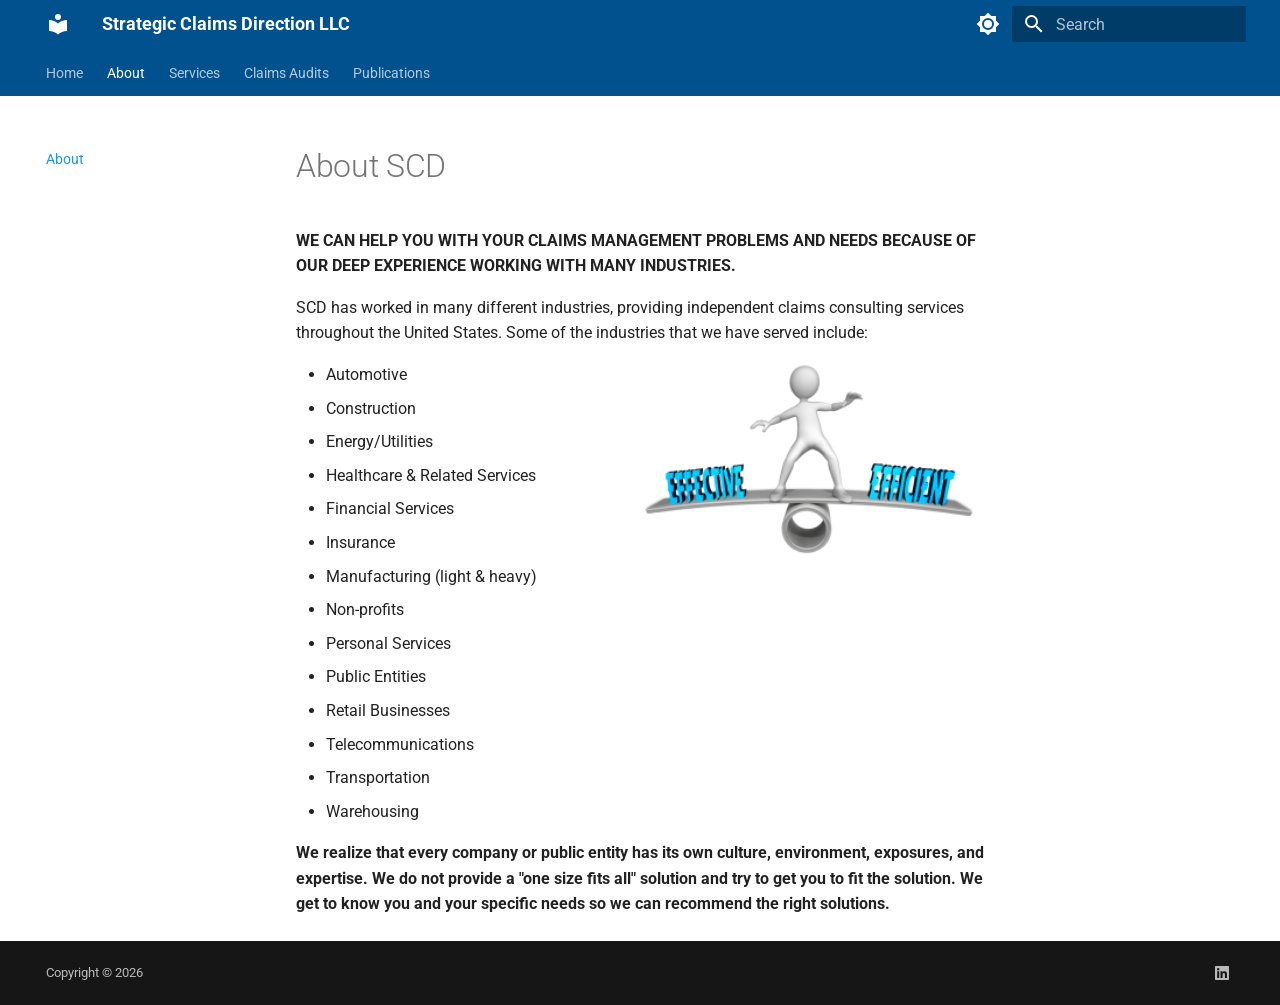
==== commit d6840ee6: "Deployed dc5f95d with MkDocs version: 1.6.1" ====
--- a/about/index.html
+++ b/about/index.html
@@ -580,14 +580,9 @@
       <div class="md-copyright">
   
     <div class="md-copyright__highlight">
-      Copyright &copy; 2026 Tyler Jennings
-    </div>
-  
-  
-    Made with
-    <a href="https://squidfunk.github.io/mkdocs-material/" target="_blank" rel="noopener">
-      Material for MkDocs
-    </a>
+      Copyright &copy; 2026
+    </div>
+  
   
 </div>
       
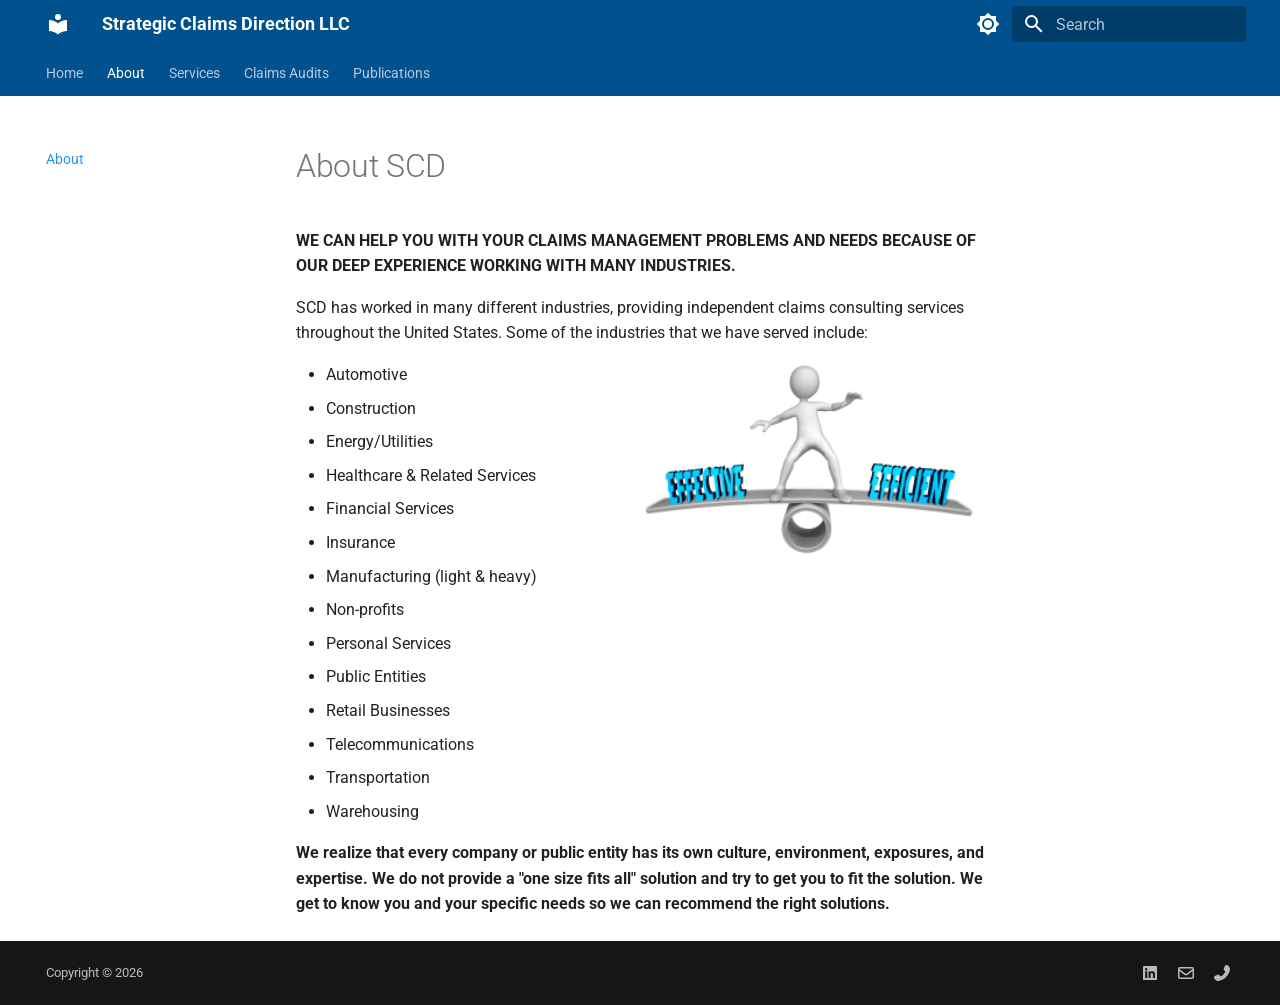
==== commit 4512f8db: "Deployed 5855fe3 with MkDocs version: 1.6.1" ====
--- a/about/index.html
+++ b/about/index.html
@@ -600,6 +600,22 @@
       <svg xmlns="http://www.w3.org/2000/svg" viewBox="0 0 448 512"><!--! Font Awesome Free 7.1.0 by @fontawesome - https://fontawesome.com License - https://fontawesome.com/license/free (Icons: CC BY 4.0, Fonts: SIL OFL 1.1, Code: MIT License) Copyright 2025 Fonticons, Inc.--><path d="M416 32H31.9C14.3 32 0 46.5 0 64.3v383.4C0 465.5 14.3 480 31.9 480H416c17.6 0 32-14.5 32-32.3V64.3c0-17.8-14.4-32.3-32-32.3M135.4 416H69V202.2h66.5V416zM102.2 96a38.5 38.5 0 1 1 0 77 38.5 38.5 0 1 1 0-77m282.1 320h-66.4V312c0-24.8-.5-56.7-34.5-56.7-34.6 0-39.9 27-39.9 54.9V416h-66.4V202.2h63.7v29.2h.9c8.9-16.8 30.6-34.5 62.9-34.5 67.2 0 79.7 44.3 79.7 101.9z"/></svg>
     </a>
   
+    
+    
+    
+    
+    <a href="mailto:Gary.Jennings@StrategicClaimsDirection.com" target="_blank" rel="noopener" title="" class="md-social__link">
+      <svg xmlns="http://www.w3.org/2000/svg" viewBox="0 0 512 512"><!--! Font Awesome Free 7.1.0 by @fontawesome - https://fontawesome.com License - https://fontawesome.com/license/free (Icons: CC BY 4.0, Fonts: SIL OFL 1.1, Code: MIT License) Copyright 2025 Fonticons, Inc.--><path d="M61.4 64C27.5 64 0 91.5 0 125.4c0 .9 0 1.7.1 2.6H0v256c0 35.3 28.7 64 64 64h384c35.3 0 64-28.7 64-64V128h-.1c0-.9.1-1.7.1-2.6 0-33.9-27.5-61.4-61.4-61.4zM464 192.3V384c0 8.8-7.2 16-16 16H64c-8.8 0-16-7.2-16-16V192.3l154.8 117.4c31.4 23.9 74.9 23.9 106.4 0zM48 125.4c0-7.4 6-13.4 13.4-13.4h389.2c7.4 0 13.4 6 13.4 13.4 0 4.2-2 8.2-5.3 10.7L280.2 271.5c-14.3 10.8-34.1 10.8-48.4 0L53.3 136.1c-3.3-2.5-5.3-6.5-5.3-10.7"/></svg>
+    </a>
+  
+    
+    
+    
+    
+    <a href="tel:6785203739" target="_blank" rel="noopener" title="" class="md-social__link">
+      <svg xmlns="http://www.w3.org/2000/svg" viewBox="0 0 512 512"><!--! Font Awesome Free 7.1.0 by @fontawesome - https://fontawesome.com License - https://fontawesome.com/license/free (Icons: CC BY 4.0, Fonts: SIL OFL 1.1, Code: MIT License) Copyright 2025 Fonticons, Inc.--><path d="M351.8 25c7.8-18.8 28.4-28.9 48.1-23.5l5.5 1.5C470 20.6 525.2 83.2 509.1 159.4c-37.1 175-174.8 312.7-349.8 349.8C83 525.4 20.5 470.1 2.9 405.5L1.4 400c-5.4-19.7 4.7-40.3 23.5-48.1l97.3-40.5c16.5-6.9 35.6-2.1 47 11.8l38.6 47.2c70.3-34.9 126.8-93.3 159.3-164.9L323 169.4c-13.9-11.3-18.6-30.4-11.8-47z"/></svg>
+    </a>
+  
 </div>
       
     </div>
